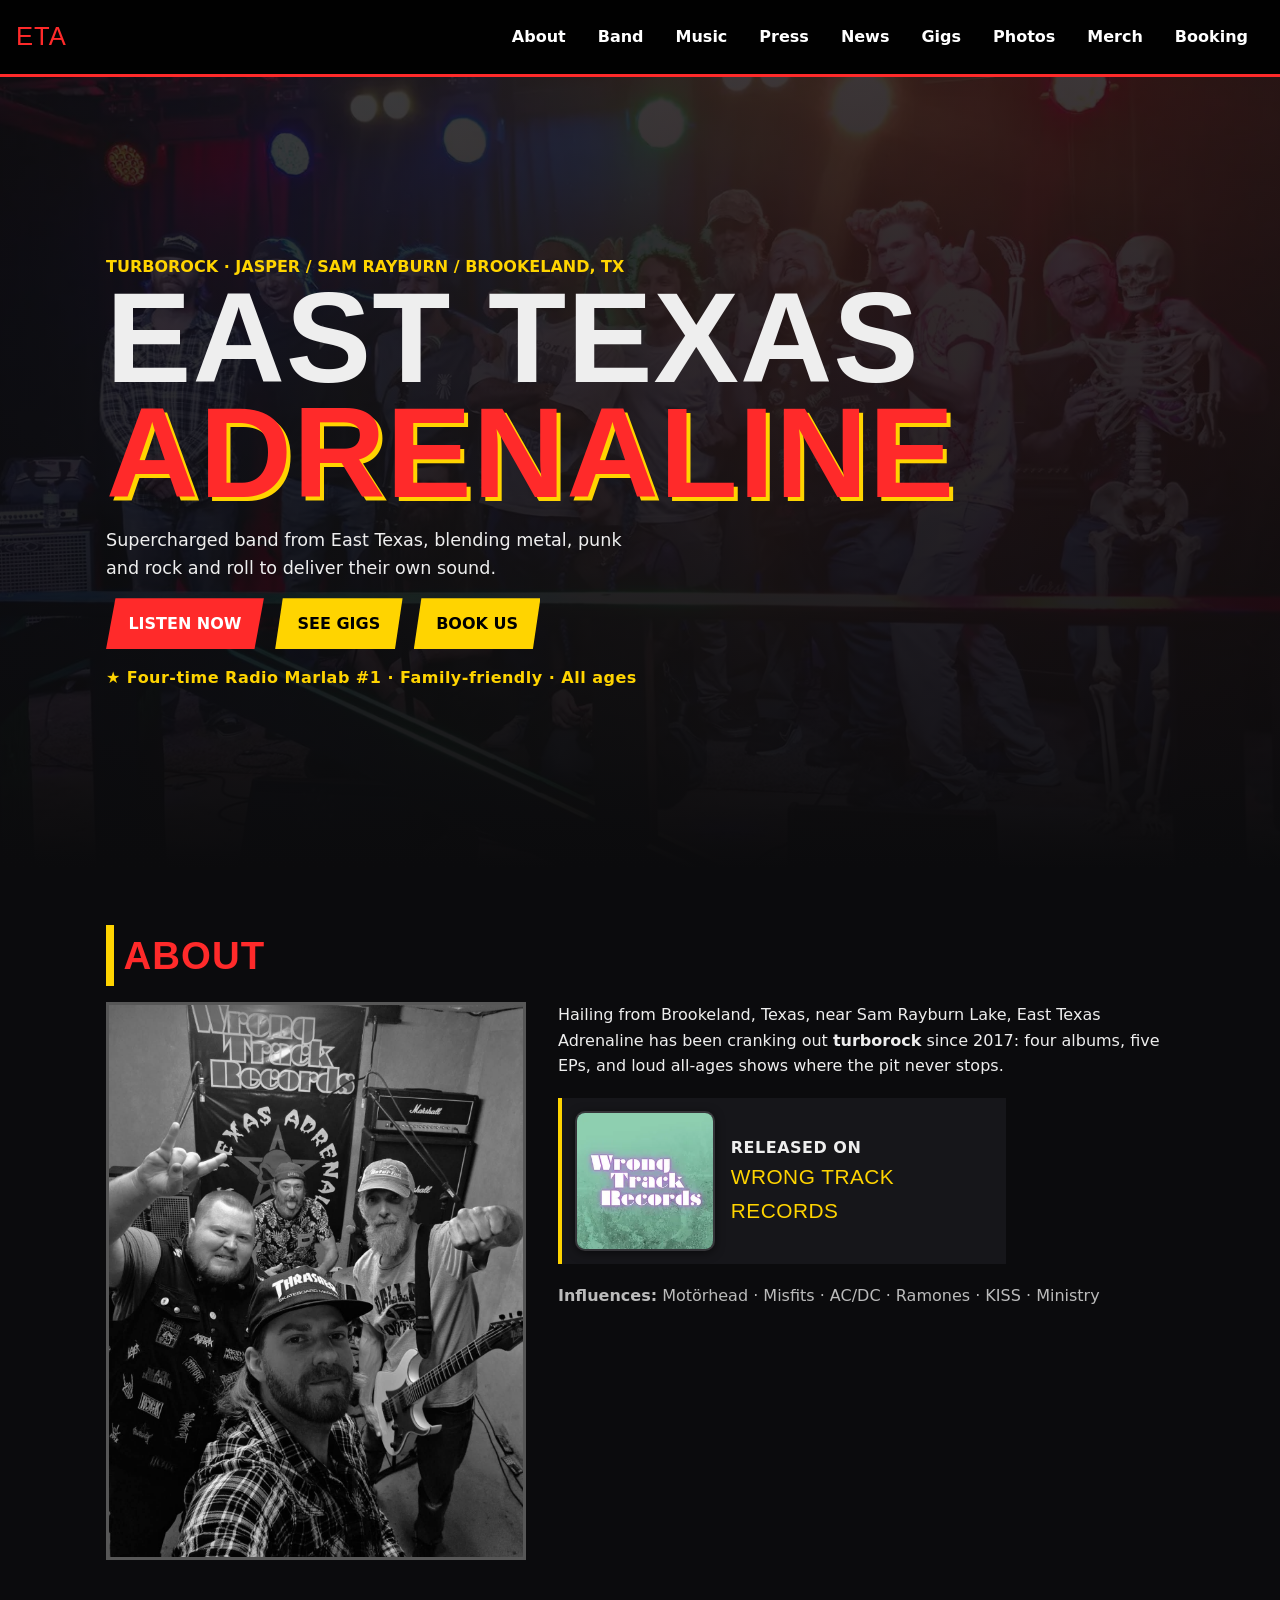
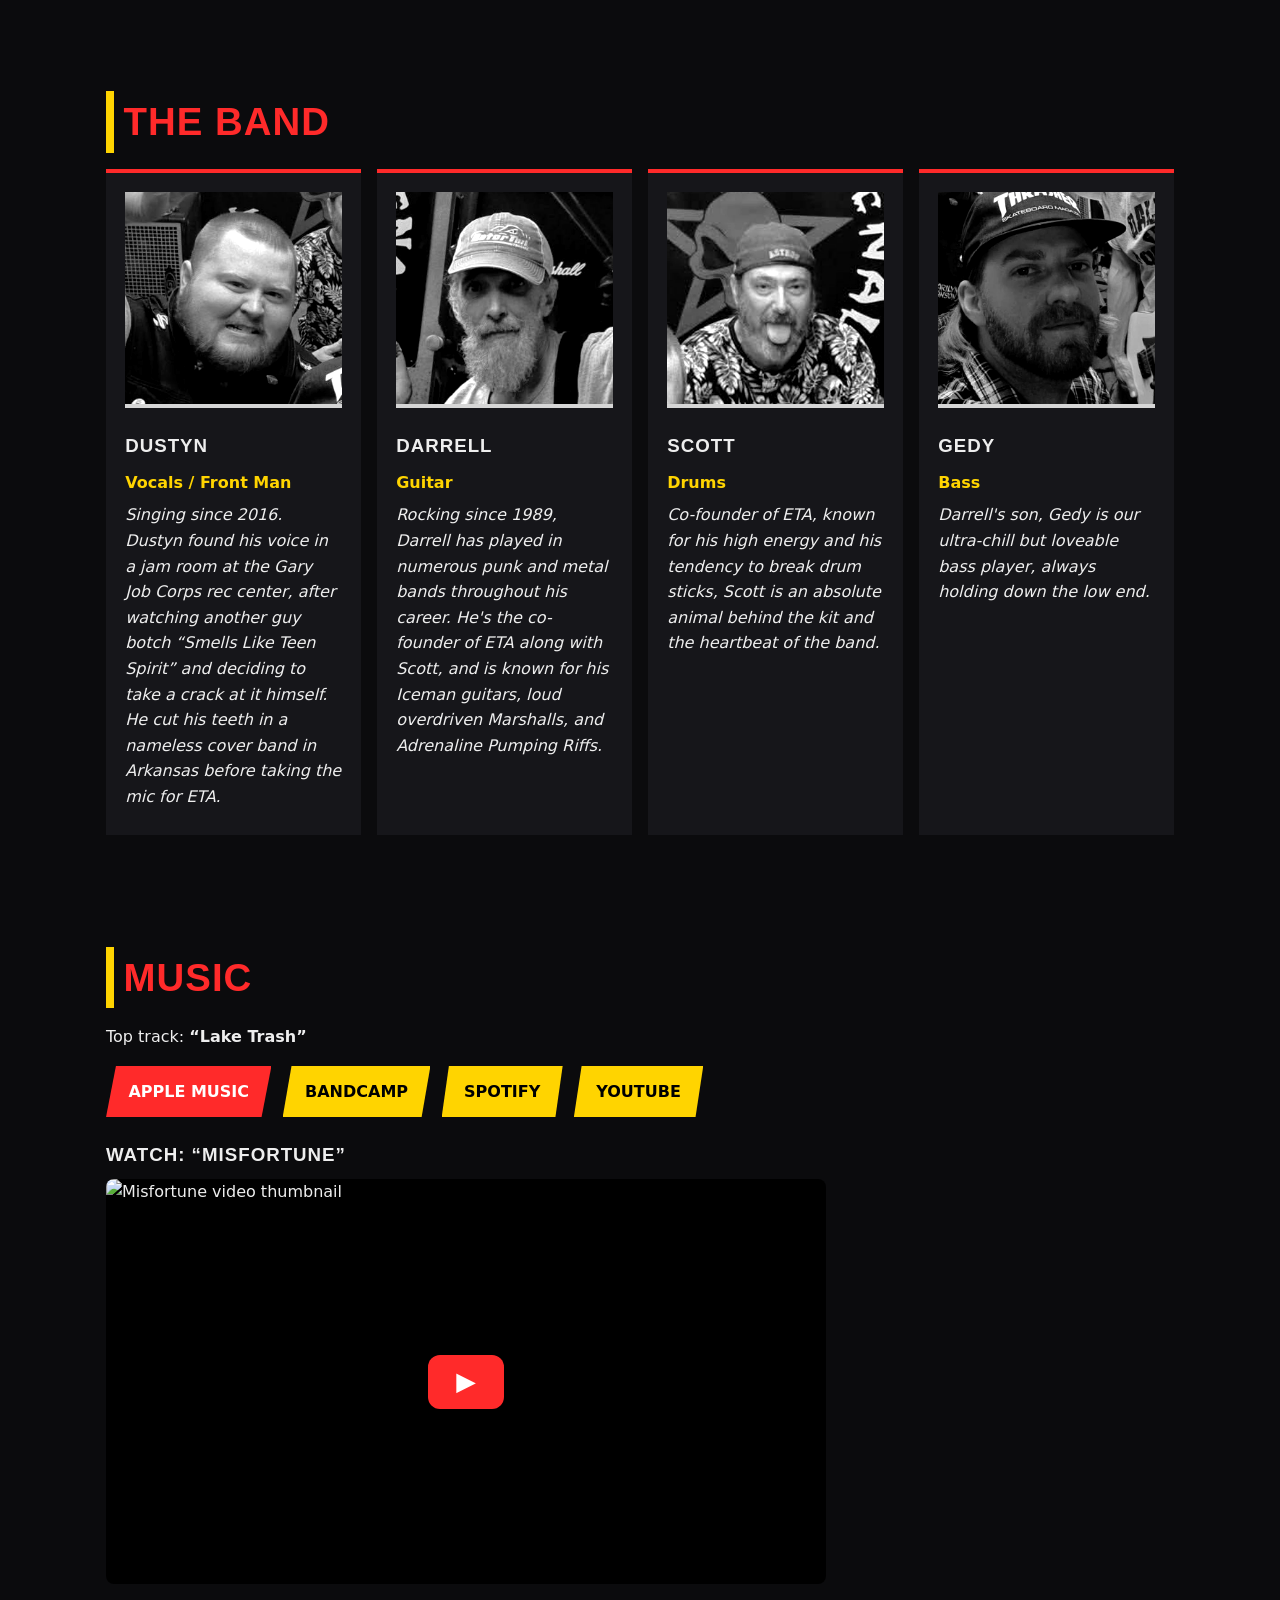
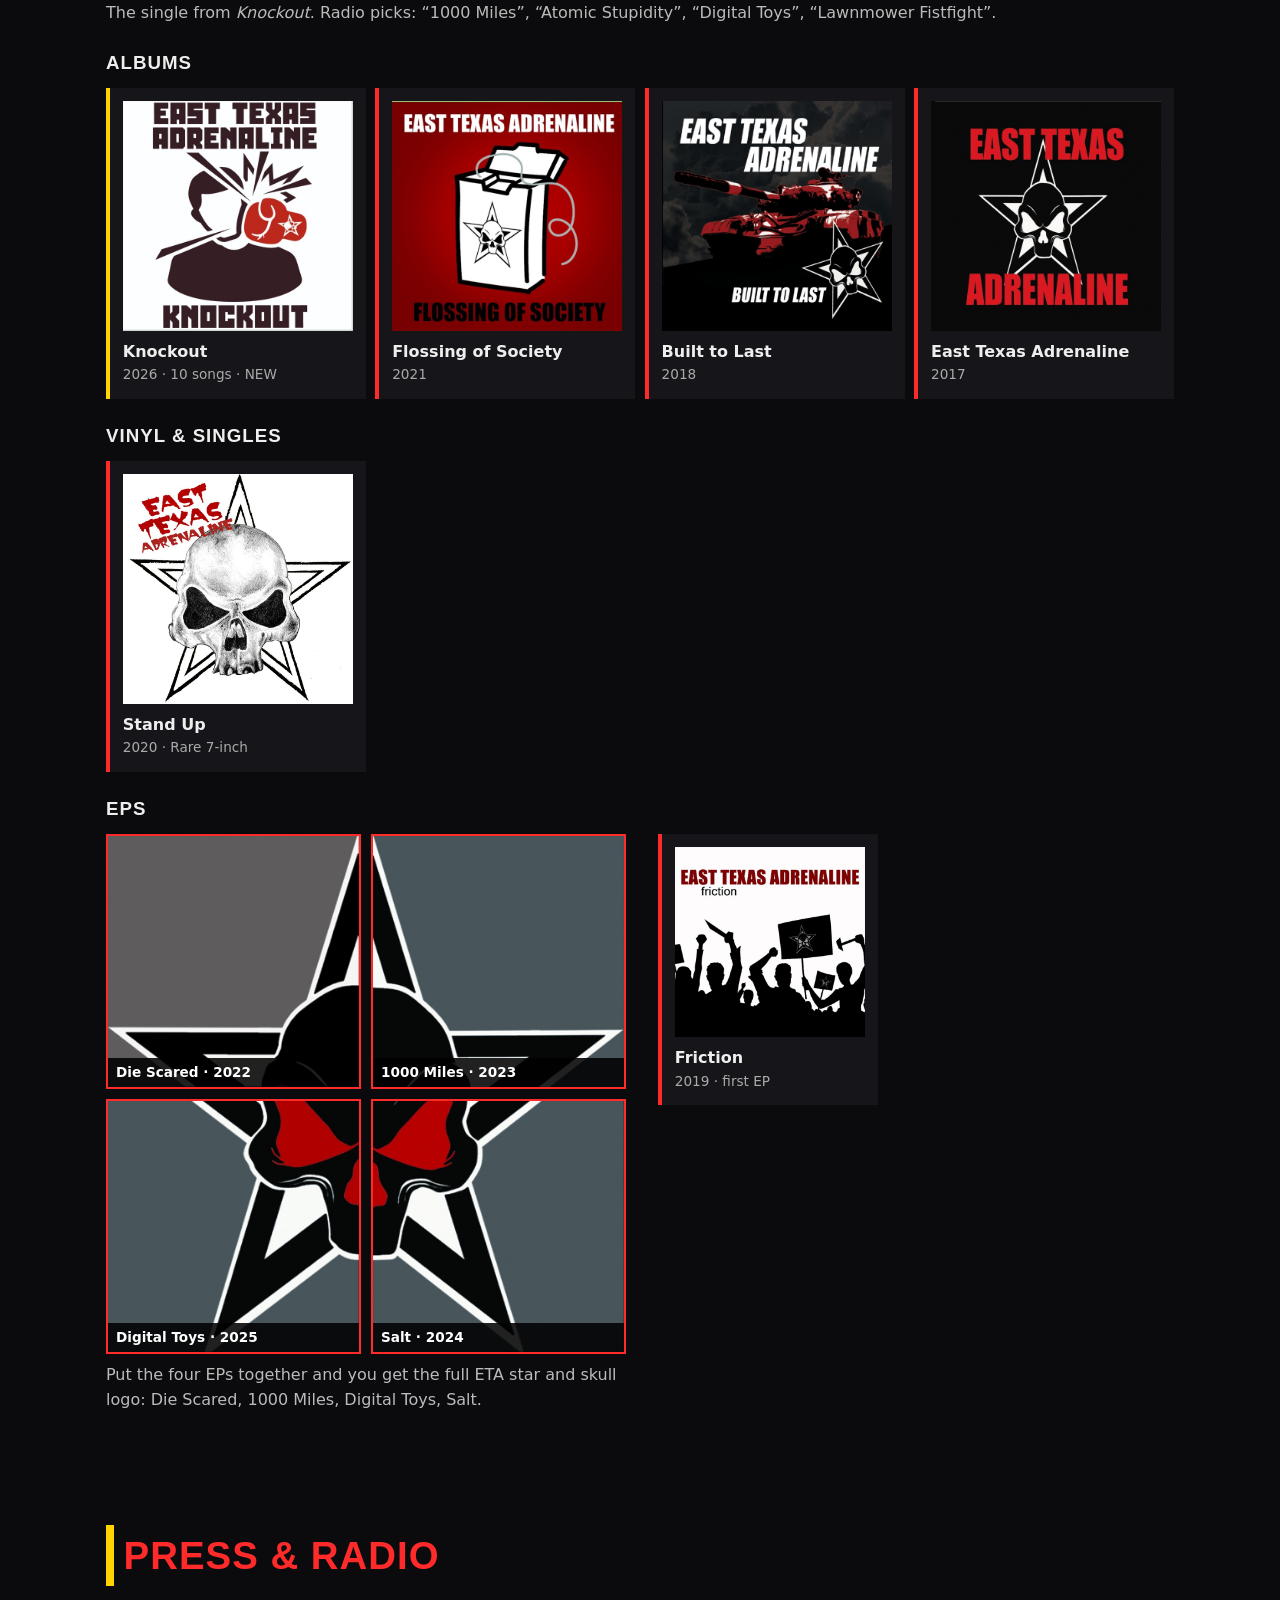
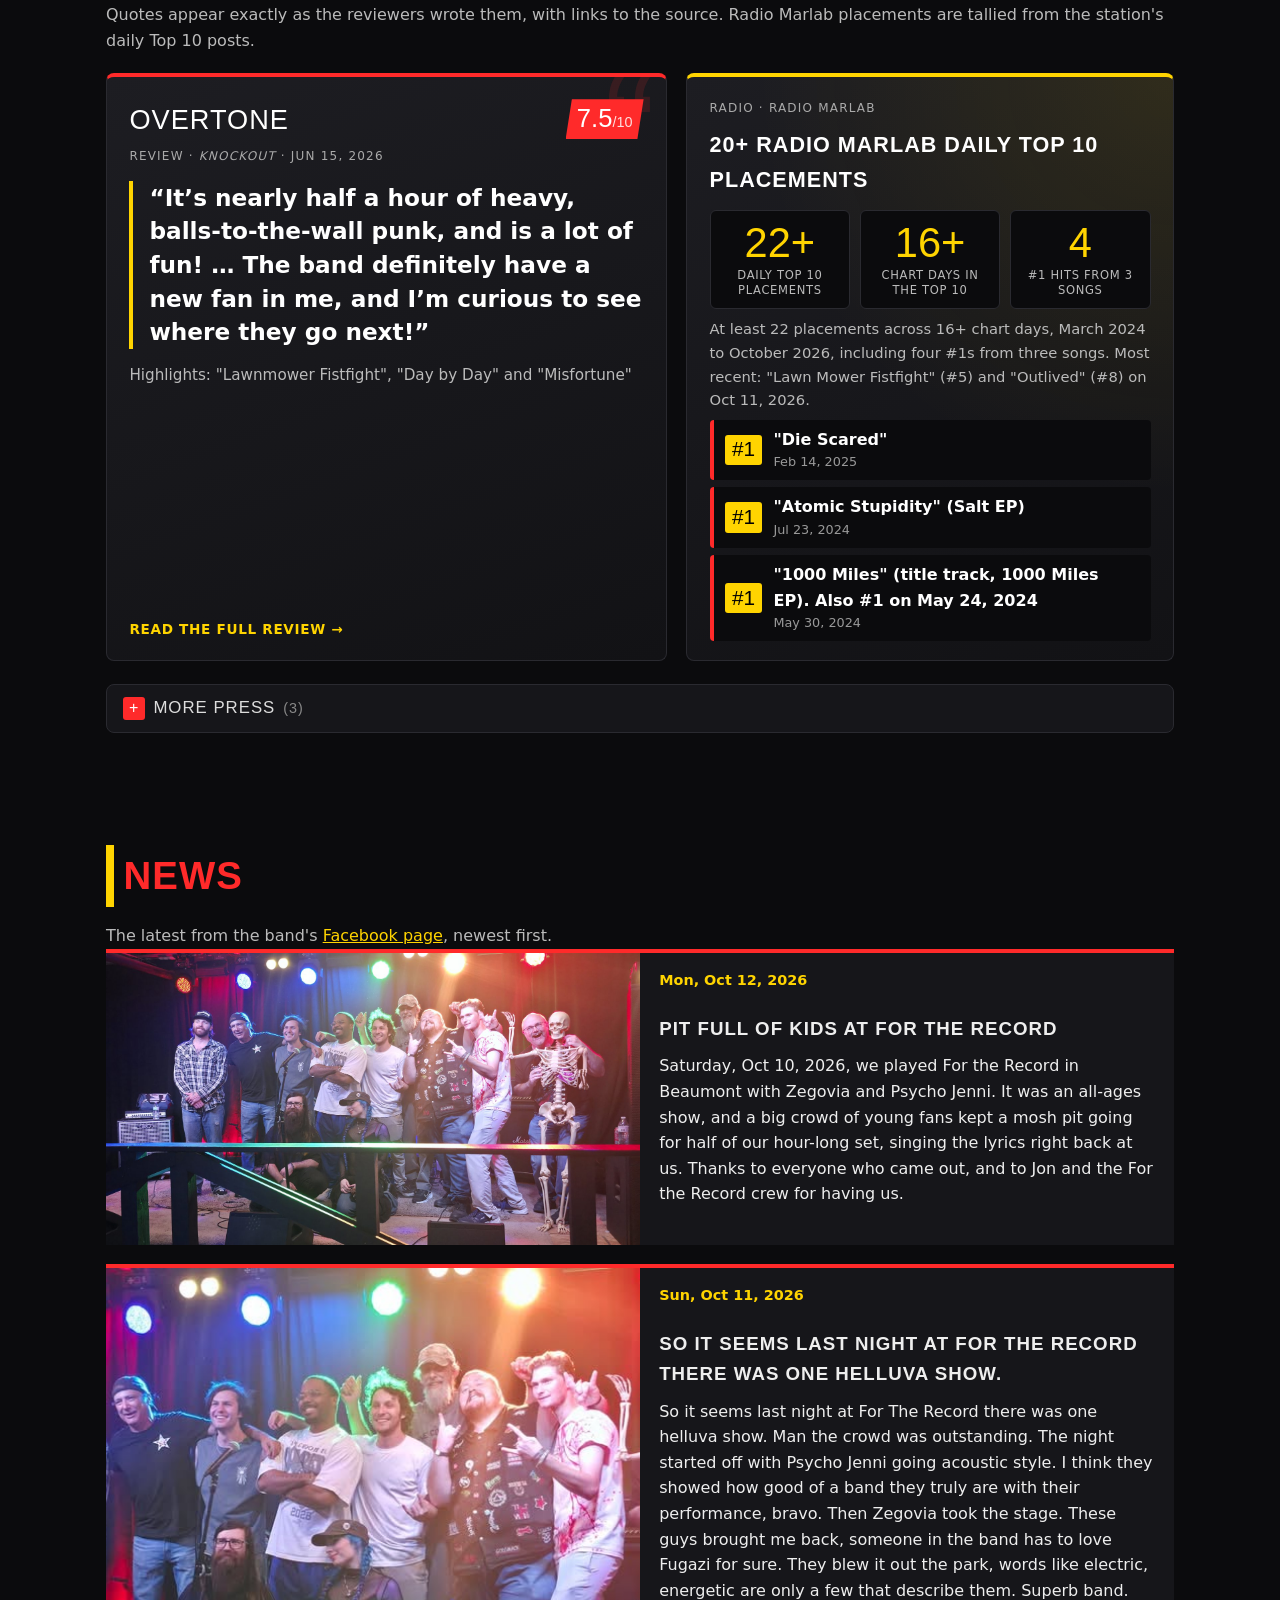
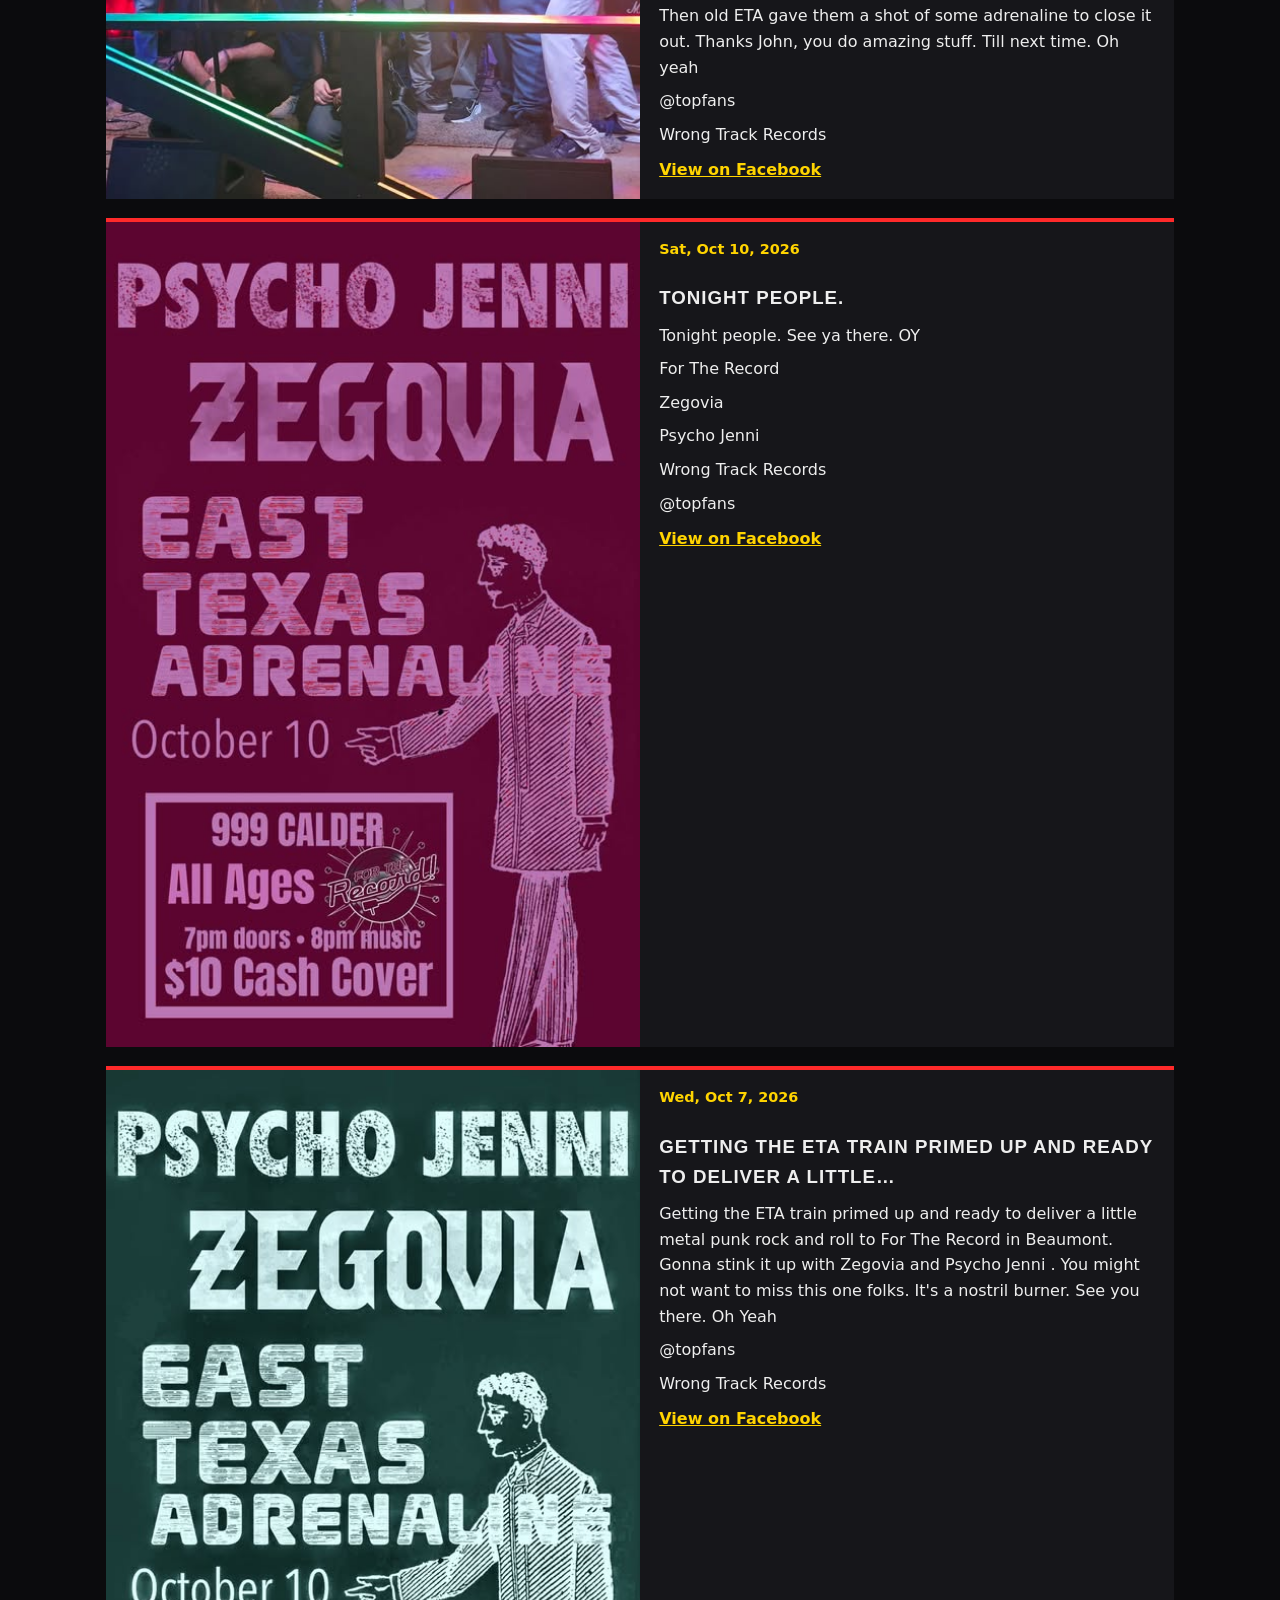
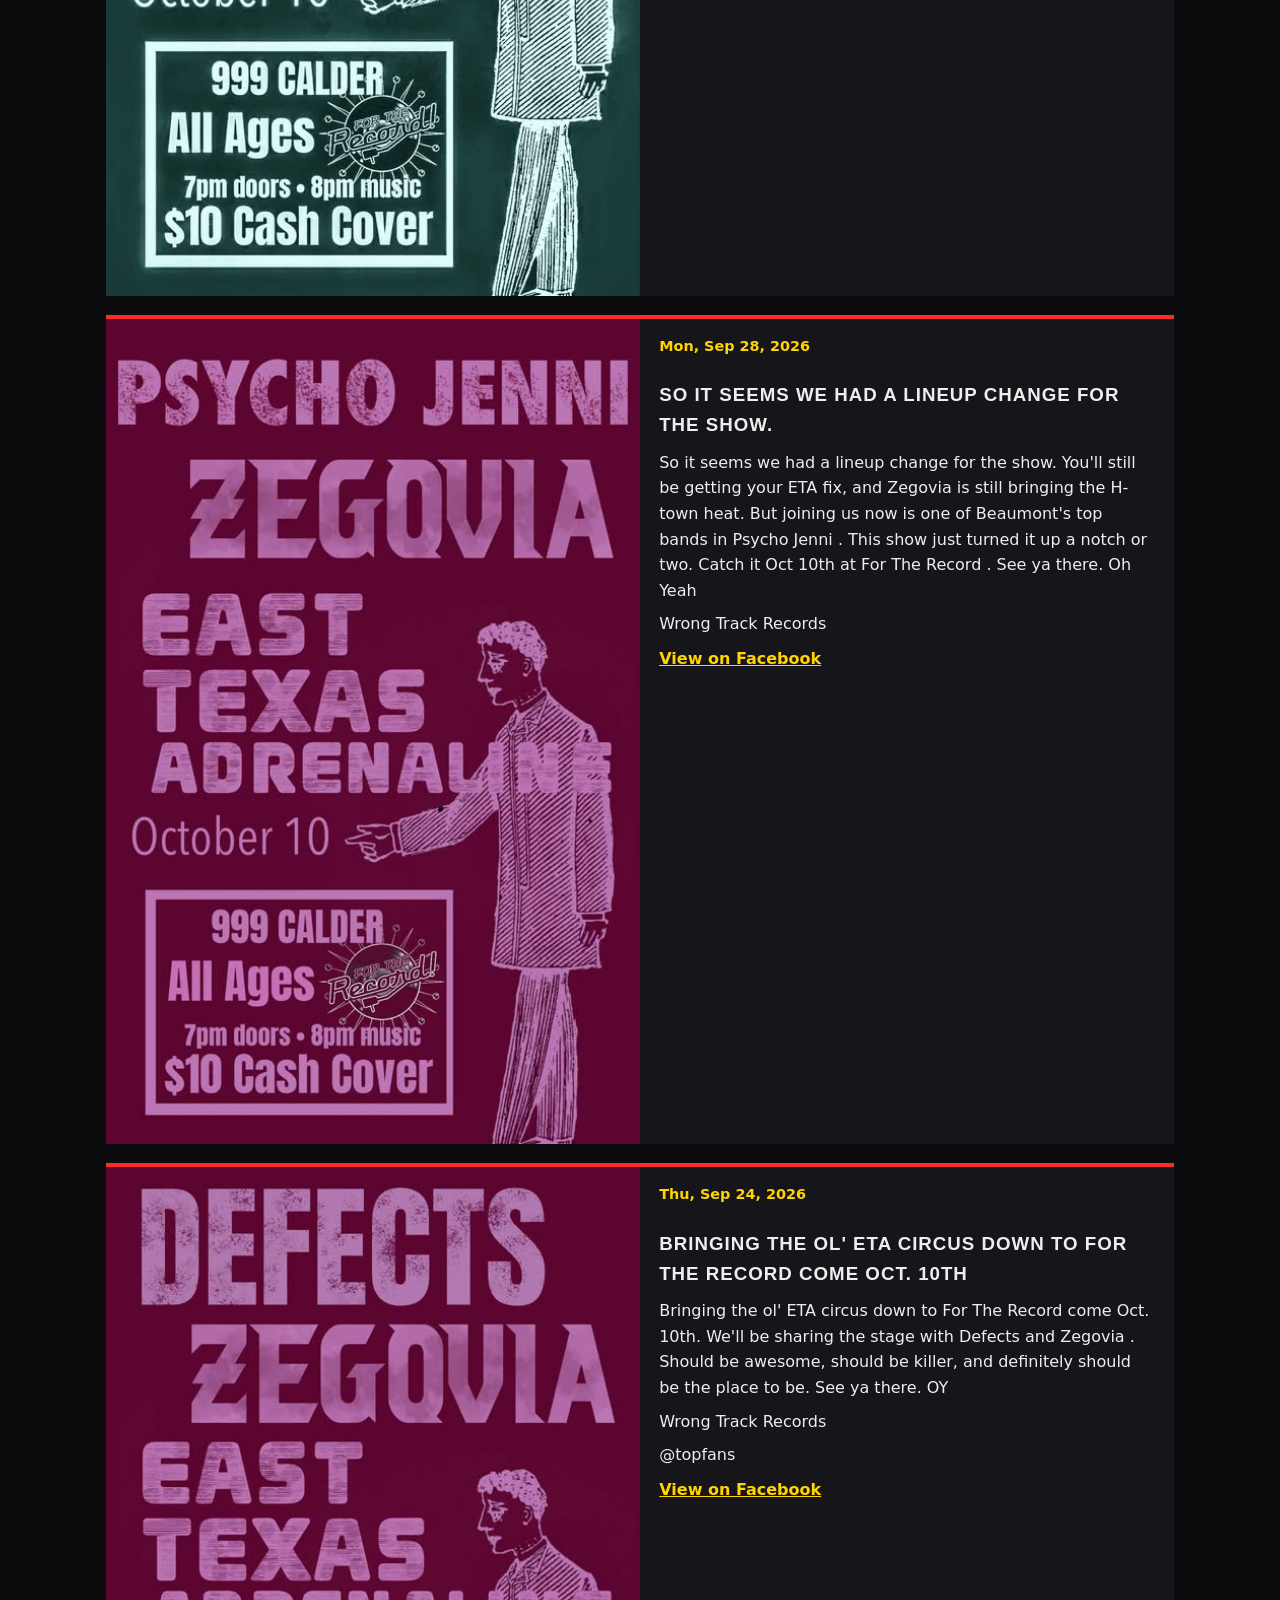
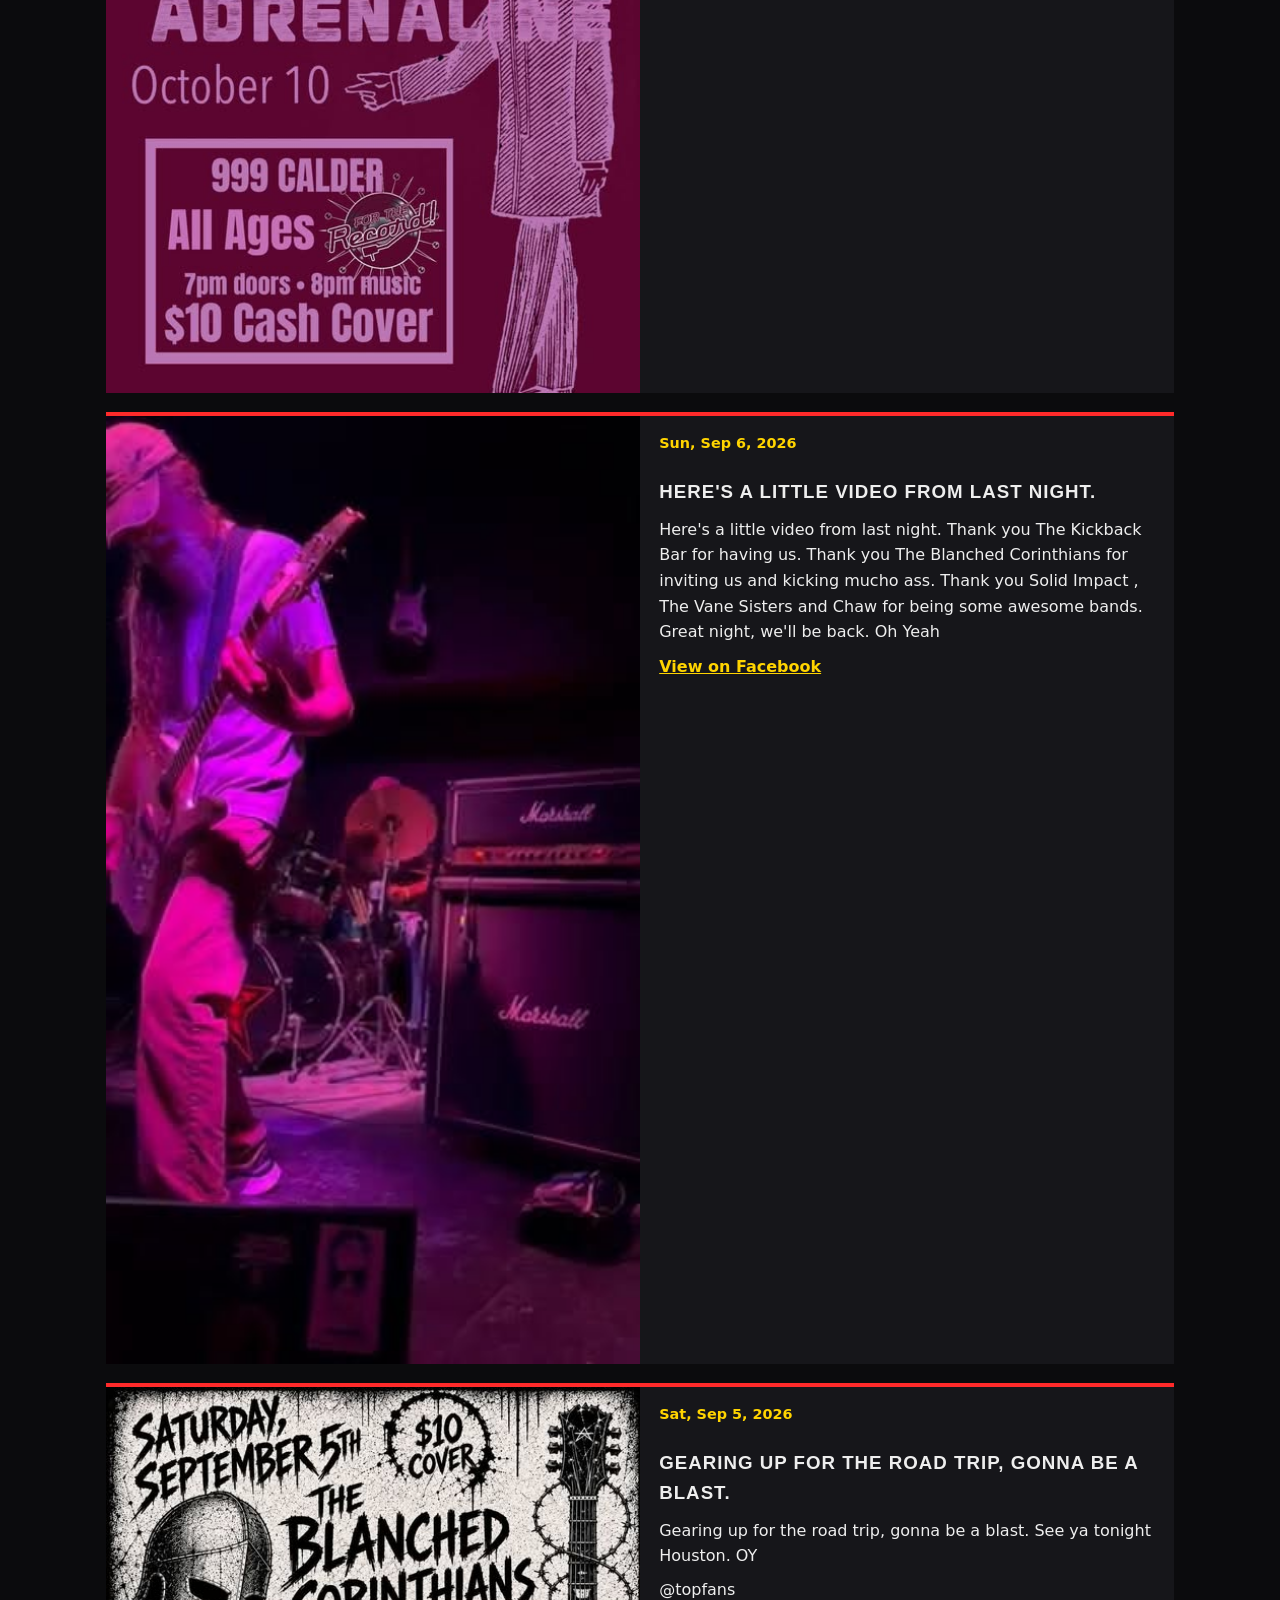
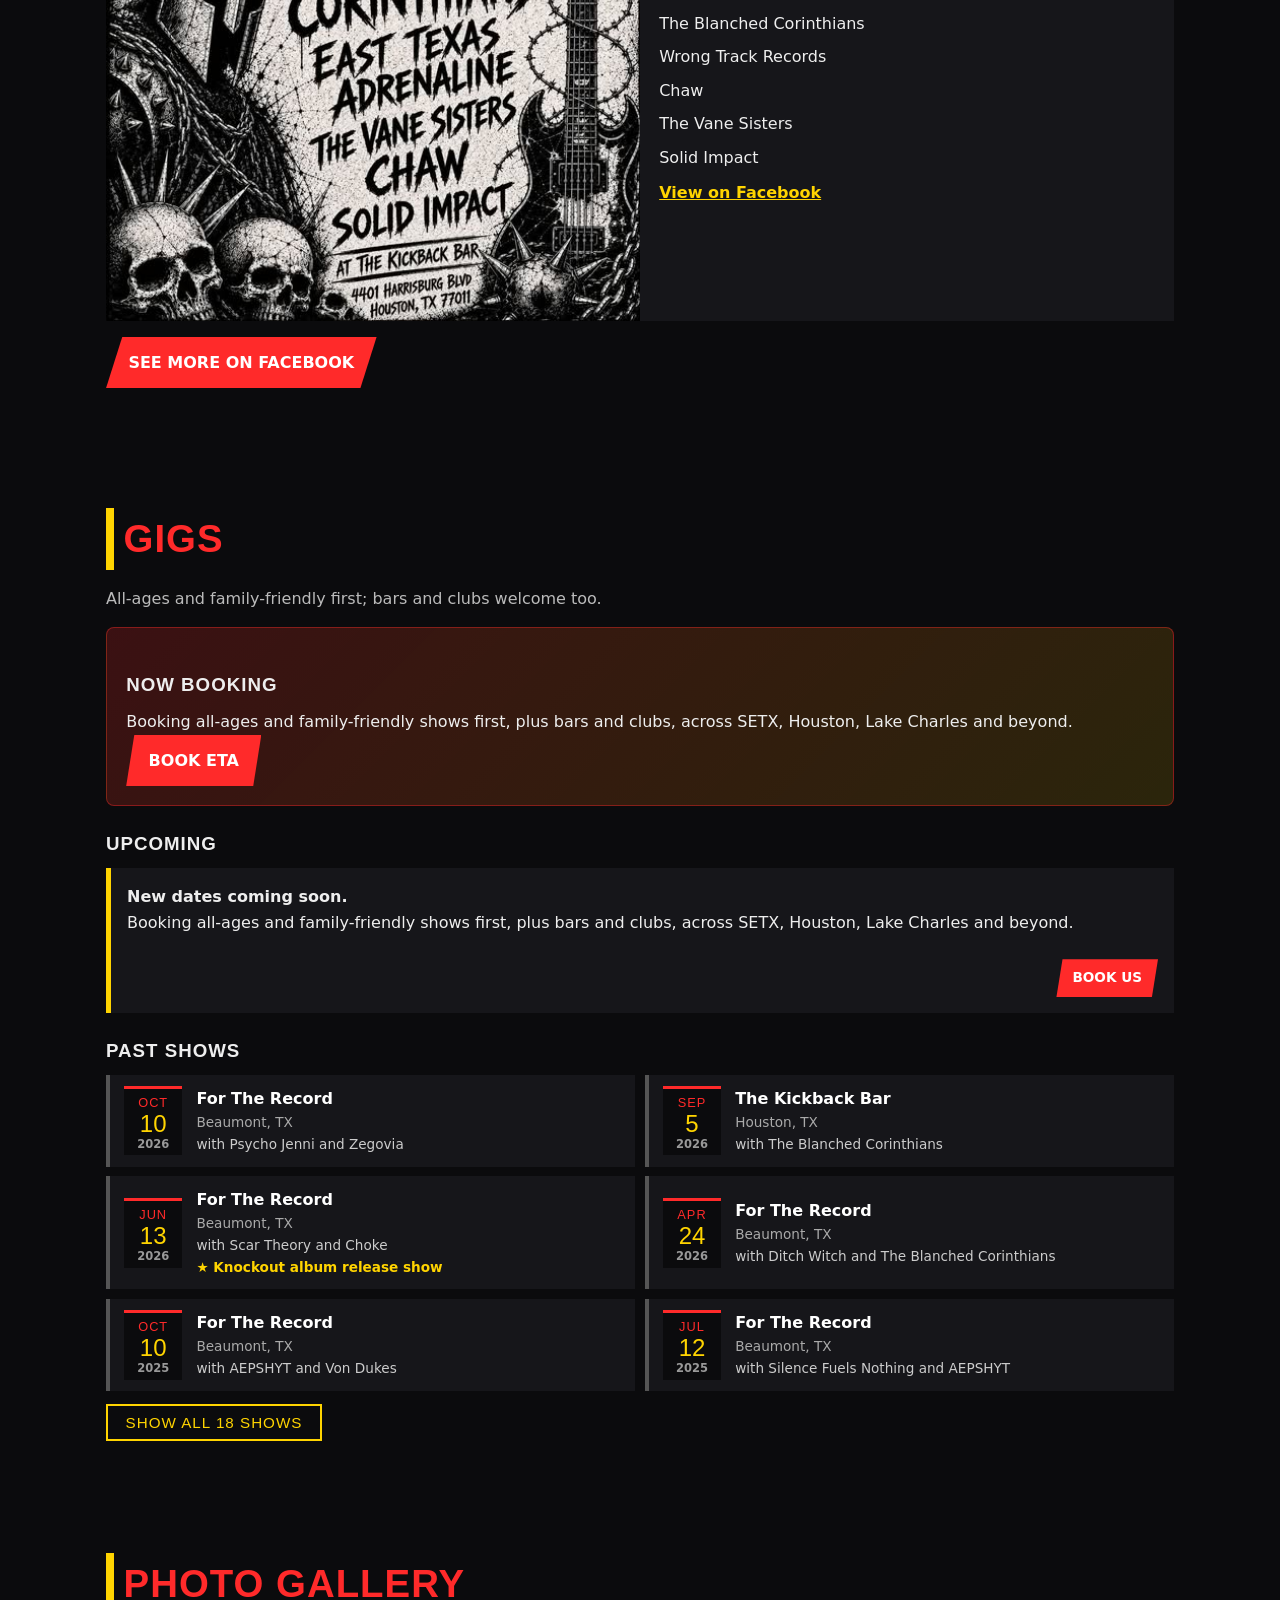
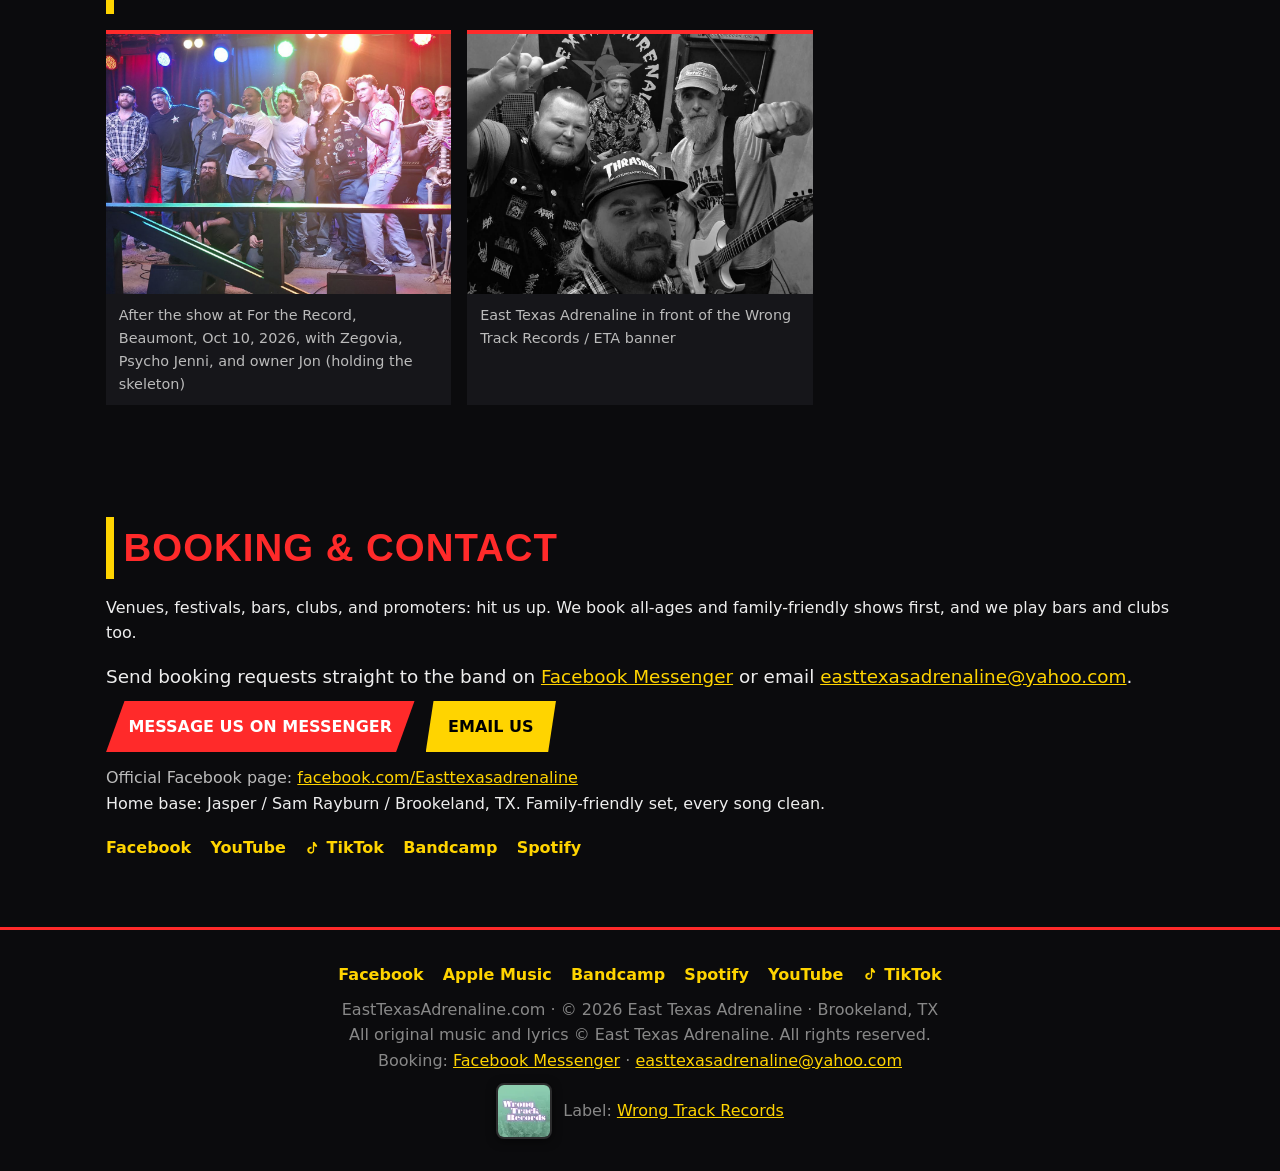
==== index.html @ 27cd3821 "Add Wrong Track Records label logo to About section and footer (index, merch)" ====
<!doctype html><html lang="en"><head><meta charset="utf-8"><meta name="viewport" content="width=device-width,initial-scale=1">
<title>East Texas Adrenaline | Turborock from Brookeland, TX</title>
<meta name="description" content="East Texas Adrenaline: family-friendly turborock (metal, punk and rock) from Jasper, Sam Rayburn and Brookeland, TX. Four-time Radio Marlab #1. Booking all-ages and family-friendly shows first, plus bars and clubs.">
<link rel="canonical" href="https://easttexasadrenaline.com/">
<meta name="theme-color" content="#0b0b0d">
<meta property="og:type" content="website"><meta property="og:site_name" content="East Texas Adrenaline">
<meta property="og:title" content="East Texas Adrenaline | Turborock from Deep East Texas">
<meta property="og:description" content="Metal, punk and rock and roll from Brookeland, TX. Four-time Radio Marlab #1. Booking all-ages and family-friendly shows first, plus bars and clubs.">
<meta property="og:url" content="https://easttexasadrenaline.com/"><meta property="og:image" content="https://easttexasadrenaline.com/img/og.jpg">
<meta name="twitter:card" content="summary_large_image">
<link rel="icon" href="favicon.svg" type="image/svg+xml"><link rel="apple-touch-icon" href="img/icon-180.png">
<link rel="preload" as="image" href="img/hero.webp">
<script type="application/ld+json">{"@context":"https://schema.org","@type":"MusicGroup","name":"East Texas Adrenaline","url":"https://easttexasadrenaline.com/","genre":["Rock","Punk","Metal"],"foundingLocation":{"@type":"Place","name":"Brookeland, TX"},"recordLabel":{"@type":"Organization","name":"Wrong Track Records"},"sameAs":["https://www.facebook.com/Easttexasadrenaline","https://easttexasadrenaline.bandcamp.com/","https://open.spotify.com/artist/6lh7sgML4LVndUgMk42t6P","https://music.apple.com/us/artist/east-texas-adrenaline/1208255914","https://www.youtube.com/channel/UCe_y8HoygC-X9k5BNQYckqA","https://www.tiktok.com/@ohdeer49"]}</script>
<link rel="stylesheet" href="style.css"></head><body>
<a class="skip" href="#main">Skip to content</a>
<header class="nav"><a href="#top" class="logo">ETA</a><button id="menu" aria-label="Menu" aria-expanded="false" aria-controls="links">☰</button>
<nav id="links" aria-label="Main"><a href="#about">About</a><a href="#members">Band</a><a href="#music">Music</a><a href="#press">Press</a><a href="#news">News</a><a href="#gigs">Gigs</a><a href="#gallery">Photos</a><a href="merch.html">Merch</a><a href="#contact">Booking</a></nav></header>
<main id="main">
<section id="top" class="hero"><div><p class="tag">Turborock · Jasper / Sam Rayburn / Brookeland, TX</p><h1>East Texas<span>Adrenaline</span></h1>
<p class="lede">Supercharged band from East Texas, blending metal, punk and rock and roll to deliver their own sound.</p>
<div class="btns"><a class="btn" href="#music">Listen Now</a><a class="btn alt" href="#gigs">See Gigs</a><a class="btn alt" href="#contact">Book Us</a></div><p class="hero-badge">★ Four-time Radio Marlab #1 · Family-friendly · All ages</p></div></section>
<section id="about"><h2>About</h2><figure class="bandimg"><img src="img/band.jpg" loading="lazy" width="1200" height="1600" alt="East Texas Adrenaline in the rehearsal space in front of the Wrong Track Records / East Texas Adrenaline banner, black and white"></figure><div class="abt"><p>Hailing from Brookeland, Texas, near Sam Rayburn Lake, East Texas Adrenaline has been cranking out <strong>turborock</strong> since 2017: four albums, five EPs, and loud all-ages shows where the pit never stops.</p>
<a class="label-card" href="http://www.wrongtrackrecords.com/" target="_blank" rel="noopener"><img class="label-logo md" src="img/wrong-track-records-240.webp" srcset="img/wrong-track-records-240.webp 240w, img/wrong-track-records-480.webp 480w" sizes="(min-width:760px) 140px, 112px" width="140" height="140" loading="lazy" alt="Wrong Track Records logo"><span>Released on <b>Wrong Track Records</b></span></a><p class="inf"><b>Influences:</b> Motörhead · Misfits · AC/DC · Ramones · KISS · Ministry</p></div></section>
<section id="members"><h2>The Band</h2><div class="grid" id="members-grid"></div></section>
<section id="music"><h2>Music</h2><p>Top track: <strong>“Lake Trash”</strong></p>
<div class="listen"><a class="btn" href="https://music.apple.com/us/artist/east-texas-adrenaline/1208255914" target="_blank" rel="noopener">Apple Music</a><a class="btn alt" href="https://easttexasadrenaline.bandcamp.com/" target="_blank" rel="noopener">Bandcamp</a><a class="btn alt" href="https://open.spotify.com/artist/6lh7sgML4LVndUgMk42t6P" target="_blank" rel="noopener">Spotify</a><a class="btn alt" href="https://www.youtube.com/channel/UCe_y8HoygC-X9k5BNQYckqA" target="_blank" rel="noopener">YouTube</a></div>
<h3>Watch: “Misfortune”</h3><div class="yt" data-id="QUirXolgGXc"><button type="button" aria-label="Play the Misfortune video on YouTube"><img src="https://i.ytimg.com/vi/QUirXolgGXc/hqdefault.jpg" loading="lazy" width="480" height="360" alt="Misfortune video thumbnail"><span class="play">▶</span></button></div><p class="sub">The single from <em>Knockout</em>. Radio picks: “1000 Miles”, “Atomic Stupidity”, “Digital Toys”, “Lawnmower Fistfight”.</p><h3>Albums</h3><div class="disc" id="albums"></div><h3>Vinyl &amp; Singles</h3><div class="disc" id="vinyl"></div><h3>EPs</h3><div class="eps"><div><div class="logo4" id="logo4"></div><p class="sub cap" id="logo-cap"></p></div><div class="disc solo" id="eps-other"></div></div></section>
<section id="press"><h2>Press &amp; Radio</h2><p class="sub">Quotes appear exactly as the reviewers wrote them, with links to the source. Radio Marlab placements are tallied from the station's daily Top 10 posts.</p><div id="press-list" class="press-wrap"></div></section>
<section id="news"><h2>News</h2>
<p class="sub">The latest from the band's <a href="https://www.facebook.com/Easttexasadrenaline" target="_blank" rel="noopener">Facebook page</a>, newest first.</p>
<div id="news-list" class="news"></div>
<p class="fb-actions"><a class="btn" href="https://www.facebook.com/Easttexasadrenaline" target="_blank" rel="noopener">See more on Facebook</a></p>
</section>
<section id="gigs"><h2>Gigs</h2><p class="sub">All-ages and family-friendly first; bars and clubs welcome too.</p><div class="cta"><h3>Now booking</h3><p>Booking all-ages and family-friendly shows first, plus bars and clubs, across SETX, Houston, Lake Charles and beyond.</p><a class="btn" href="#contact">Book ETA</a></div><h3>Upcoming</h3><ul id="up" class="gigs"></ul><h3>Past Shows</h3><ul id="past" class="past-shows" aria-label="Past shows, newest first"></ul><button type="button" id="past-toggle" class="past-toggle" aria-controls="past" aria-expanded="false" hidden>Show all</button></section>
<section id="gallery"><h2>Photo Gallery</h2><div id="gallery-grid" class="gallery"></div></section>
<section id="contact"><h2>Booking &amp; Contact</h2><p>Venues, festivals, bars, clubs, and promoters: hit us up. We book all-ages and family-friendly shows first, and we play bars and clubs too.</p>
<p class="book-how">Send booking requests straight to the band on <a href="https://m.me/Easttexasadrenaline" target="_blank" rel="noopener">Facebook Messenger</a> or email <a href="mailto:easttexasadrenaline@yahoo.com">easttexasadrenaline@yahoo.com</a>.</p><div class="btns book-btns"><a class="btn" href="https://m.me/Easttexasadrenaline" target="_blank" rel="noopener">Message us on Messenger</a><a class="btn alt" href="mailto:easttexasadrenaline@yahoo.com?subject=Booking%20request">Email us</a></div><p class="sub">Official Facebook page: <a href="https://www.facebook.com/Easttexasadrenaline" target="_blank" rel="noopener">facebook.com/Easttexasadrenaline</a></p><p>Home base: Jasper / Sam Rayburn / Brookeland, TX. Family-friendly set, every song clean.</p><div class="soc contact-soc"><a href="https://www.facebook.com/Easttexasadrenaline" target="_blank" rel="noopener">Facebook</a><a href="https://www.youtube.com/channel/UCe_y8HoygC-X9k5BNQYckqA" target="_blank" rel="noopener">YouTube</a><a href="https://www.tiktok.com/@ohdeer49" target="_blank" rel="noopener" aria-label="TikTok"><svg class="si" viewBox="0 0 24 24" width="16" height="16" aria-hidden="true"><path fill="currentColor" d="M16.6 5.82A4.94 4.94 0 0 1 14.3 3h-2.5v12.4a2.7 2.7 0 1 1-1.9-2.58V10.2a5.2 5.2 0 1 0 3.9 5.02V8.9a7.3 7.3 0 0 0 4.3 1.4V7.7a4.94 4.94 0 0 1-1.5-1.88z"/></svg> TikTok</a><a href="https://easttexasadrenaline.bandcamp.com/" target="_blank" rel="noopener">Bandcamp</a><a href="https://open.spotify.com/artist/6lh7sgML4LVndUgMk42t6P" target="_blank" rel="noopener">Spotify</a></div></section>
</main>
<footer><div class="soc"><a href="https://www.facebook.com/Easttexasadrenaline" target="_blank" rel="noopener">Facebook</a><a href="https://music.apple.com/us/artist/east-texas-adrenaline/1208255914" target="_blank" rel="noopener">Apple Music</a><a href="https://easttexasadrenaline.bandcamp.com/" target="_blank" rel="noopener">Bandcamp</a><a href="https://open.spotify.com/artist/6lh7sgML4LVndUgMk42t6P" target="_blank" rel="noopener">Spotify</a><a href="https://www.youtube.com/channel/UCe_y8HoygC-X9k5BNQYckqA" target="_blank" rel="noopener">YouTube</a><a href="https://www.tiktok.com/@ohdeer49" target="_blank" rel="noopener" aria-label="TikTok"><svg class="si" viewBox="0 0 24 24" width="16" height="16" aria-hidden="true"><path fill="currentColor" d="M16.6 5.82A4.94 4.94 0 0 1 14.3 3h-2.5v12.4a2.7 2.7 0 1 1-1.9-2.58V10.2a5.2 5.2 0 1 0 3.9 5.02V8.9a7.3 7.3 0 0 0 4.3 1.4V7.7a4.94 4.94 0 0 1-1.5-1.88z"/></svg> TikTok</a></div><p>EastTexasAdrenaline.com · © <span id="yr"></span> East Texas Adrenaline · Brookeland, TX</p><p class="copy">All original music and lyrics © East Texas Adrenaline. All rights reserved.</p><p>Booking: <a href="https://m.me/Easttexasadrenaline" target="_blank" rel="noopener">Facebook Messenger</a> · <a href="mailto:easttexasadrenaline@yahoo.com">easttexasadrenaline@yahoo.com</a></p><p class="label-foot"><a class="label-logo-link" href="http://www.wrongtrackrecords.com/" target="_blank" rel="noopener"><img class="label-logo sm" src="img/wrong-track-records-96.webp" srcset="img/wrong-track-records-96.webp 96w, img/wrong-track-records-192.webp 192w" sizes="56px" width="56" height="56" loading="lazy" alt="Wrong Track Records logo"></a><span>Label: <a href="http://www.wrongtrackrecords.com/" target="_blank" rel="noopener">Wrong Track Records</a></span></p></footer>
<script src="data/bundle.js"></script>
<script src="main.js" defer></script></body></html>
---- style.css ----
:root{--bg:#0b0b0d;--p:#16161a;--a:#ff2a2a;--b:#ffd400;--t:#eee}*{box-sizing:border-box;margin:0}html{scroll-behavior:smooth}
body{background:var(--bg);color:var(--t);font:16px/1.6 system-ui,sans-serif}a{color:var(--b)}
h1,h2,h3,.logo{font-family:Impact,"Arial Black",sans-serif;text-transform:uppercase;letter-spacing:1px}
.nav{position:sticky;top:0;z-index:9;display:flex;justify-content:space-between;align-items:center;padding:.7rem 1rem;background:#000d;border-bottom:3px solid var(--a)}
.logo{font-size:1.6rem;color:var(--a);text-decoration:none}#menu{background:none;border:0;color:#fff;font-size:1.6rem}
nav{display:none;position:absolute;top:100%;left:0;right:0;background:#000;flex-direction:column}nav.open{display:flex}nav a{padding:.8rem 1rem;color:#fff;text-decoration:none;font-weight:700}
.hero{min-height:88vh;display:flex;align-items:center;padding:2rem 1rem;background:radial-gradient(circle at 70% 30%,#ff2a2a55,transparent 60%),repeating-linear-gradient(-45deg,#111 0 20px,#0b0b0d 20px 40px)}
.tag{color:var(--b);font-weight:800;text-transform:uppercase}h1{font-size:clamp(3rem,14vw,8rem);line-height:.9}h1 span{display:block;color:var(--a);text-shadow:4px 4px 0 var(--b)}
.lede{max-width:34rem;margin:1rem 0;font-size:1.1rem}.btns,.listen{display:flex;flex-wrap:wrap;gap:.7rem;align-items:center;margin:1rem 0}
.btn{display:inline-block;background:var(--a);color:#fff;padding:.8rem 1.4rem;font-weight:800;text-transform:uppercase;text-decoration:none;clip-path:polygon(6% 0,100% 0,94% 100%,0 100%)}.btn.alt{background:var(--b);color:#000}
section{padding:3.5rem 1rem;max-width:1100px;margin:auto}h2{font-size:2.4rem;color:var(--a);margin-bottom:1rem;border-left:8px solid var(--b);padding-left:.6rem}h3{margin:1.4rem 0 .6rem}
.grid{display:grid;gap:1rem;grid-template-columns:1fr}.card{background:var(--p);padding:1.2rem;border-top:4px solid var(--a);color:var(--t);text-decoration:none;transition:transform .15s}.card:hover{transform:translateY(-4px)}
.ph{height:140px;display:grid;place-items:center;background:#222;font:2.5rem Impact,sans-serif;color:var(--a);margin-bottom:.8rem}.role{color:var(--b);font-weight:700}.wanted{border-color:var(--b)}
.disc{display:grid;gap:.6rem;grid-template-columns:1fr 1fr}.rel{background:var(--p);padding:.8rem;border-left:4px solid var(--a)}.rel b,.rel span{display:block}.rel span{color:#aaa;font-size:.85rem}.rel.new{border-color:var(--b)}
.gigs{list-style:none;padding:0}.gigs li{display:flex;gap:1rem;align-items:center;background:var(--p);padding:1rem;margin-bottom:.6rem;border-left:5px solid var(--a)}.gigs .past{opacity:.7;border-color:#555}
.d{font-weight:800;color:var(--b);min-width:7rem}.badge{margin-left:auto;background:var(--b);color:#000;padding:.1rem .5rem;font-weight:800}.sub,.inf{color:#bbb}.mail{margin:1rem 0;font-size:1.2rem}
footer{text-align:center;padding:2rem 1rem;border-top:3px solid var(--a);color:#888}.soc{display:flex;justify-content:center;gap:1.2rem;margin-bottom:.6rem;flex-wrap:wrap}.soc a{display:inline-flex;align-items:center;gap:.35rem;text-decoration:none;color:var(--b);font-weight:700}.soc a:hover{color:#fff}.soc .si{flex:none;vertical-align:middle}.contact-soc{justify-content:flex-start;margin-top:1.2rem}
@media(min-width:760px){#menu{display:none}nav{display:flex;position:static;flex-direction:row;background:none}.grid{grid-template-columns:repeat(4,1fr)}.disc{grid-template-columns:repeat(4,1fr)}}
.btn.sm{padding:.5rem 1rem;font-size:.85rem;margin-top:.5rem}.btn.dis{background:#444;cursor:not-allowed}
@media(min-width:760px){#merch .grid{grid-template-columns:repeat(5,1fr)}}
.hero{background:linear-gradient(180deg,#0b0b0dcc,#0b0b0dee 85%,#0b0b0d),radial-gradient(circle at 70% 30%,#ff2a2a40,transparent 60%),url(img/hero.webp) center/cover}
.live{margin:0;background:var(--p);border-top:4px solid var(--a)}.live img{display:block;width:100%;height:auto}.live figcaption{padding:.7rem 1rem;color:#bbb;font-size:.9rem}
.hero{max-width:none;padding-left:max(1rem,calc((100vw - 1100px)/2 + 1rem))}
.head{display:block;width:100%;aspect-ratio:1;object-fit:cover;filter:grayscale(1) contrast(1.1);margin-bottom:.8rem;border-bottom:4px solid var(--b)}
.bandimg{margin:0 0 1.2rem}.bandimg img{display:block;width:100%;height:auto;max-height:80vh;object-fit:cover;filter:grayscale(1);border:3px solid var(--a)}
@media(min-width:760px){#about{display:grid;grid-template-columns:minmax(0,420px) 1fr;column-gap:2rem;align-items:start}#about h2{grid-column:1/-1}.bandimg{grid-row:2/span 3}}
.head{height:auto}.bandimg{grid-row:auto}.abt p{margin-bottom:.8rem}
.bio{margin:.4rem 0;font-style:italic}
section{scroll-margin-top:64px}#merch>.sub{margin:.4rem 0 1rem}#merch .grid+.sub{margin-top:1.2rem}
.mail{display:inline-block;margin:0 1rem 1rem 0;vertical-align:middle}
.cov{display:block;width:100%;height:auto;aspect-ratio:1;object-fit:cover;margin-bottom:.5rem}
.pimg{display:block;width:100%;height:auto;aspect-ratio:1;object-fit:cover;margin-bottom:.8rem;background:#222}
.price{font:1.4rem Impact,sans-serif;color:var(--b);margin:.3rem 0}.prod{display:flex;flex-direction:column}.prod .btn{margin-top:auto;align-self:flex-start}
.ph-card{opacity:.75}
.eps{display:grid;gap:1.2rem}.logo4{display:grid;grid-template-columns:1fr 1fr;gap:0;max-width:520px;border:3px solid var(--a)}
.q{position:relative;display:block;line-height:0}.q img{width:100%;height:auto;display:block}
.q span{position:absolute;left:0;right:0;bottom:0;line-height:1.3;padding:.3rem .4rem;background:#000c;color:#fff;font-weight:700;font-size:.8rem;opacity:.9;transition:opacity .2s}
@media(hover:hover){.q span{opacity:0}.q:hover span,.q:focus span{opacity:1}}
.cap{margin-top:.5rem;max-width:520px}.disc.solo{grid-template-columns:1fr;max-width:260px}
.inperson{background:var(--p);border-left:5px solid var(--b);padding:.7rem 1rem;margin:0 0 1rem}
@media(min-width:760px){.eps{grid-template-columns:auto 260px;align-items:start}}
@media(min-width:760px){.eps{grid-template-columns:minmax(0,520px) 220px;justify-content:start;gap:2rem}}
.logo4{gap:10px;border:0;background:none}.q span{opacity:1!important;background:#000d;font-size:.85rem;padding:.35rem .5rem}
.q{border:2px solid var(--a)}
a.rel{color:var(--t);text-decoration:none;display:block}
.news{display:grid;gap:1.2rem}.post{background:var(--p);border-top:4px solid var(--a);display:grid}.post img{width:100%;height:auto;display:block;aspect-ratio:16/9;object-fit:cover}
.post-body{padding:1rem 1.2rem}.post-date{color:var(--b);font-weight:800;font-size:.9rem}.post-text p{margin:.5rem 0}
.gallery{display:grid;gap:1rem;grid-template-columns:1fr}.gallery figure{margin:0;background:var(--p);border-top:4px solid var(--a)}
.gallery img{display:block;width:100%;height:260px;object-fit:cover}.gallery figcaption{padding:.6rem .8rem;color:#bbb;font-size:.9rem}
@media(min-width:760px){.post{grid-template-columns:1fr 1fr}.post img{height:100%;aspect-ratio:auto}.gallery{grid-template-columns:repeat(3,1fr)}}
/* v2 additions */
.skip{position:absolute;left:-999px;top:0;background:var(--b);color:#000;padding:.5rem 1rem;z-index:99}.skip:focus{left:0}
a:focus-visible,button:focus-visible{outline:3px solid var(--b);outline-offset:2px}
.hero-badge{margin-top:1rem;color:var(--b);font-weight:700;letter-spacing:.03em}
.yt{max-width:720px;aspect-ratio:16/9;margin:.5rem 0 1rem;background:#000;border-radius:8px;overflow:hidden}
.yt button{all:unset;cursor:pointer;display:block;position:relative;width:100%;height:100%}
.yt img,.yt iframe{width:100%;height:100%;object-fit:cover;border:0;display:block}
.yt .play{position:absolute;inset:0;margin:auto;width:76px;height:54px;border-radius:12px;background:var(--a);color:#fff;font-size:1.6rem;display:grid;place-items:center}
.press{display:grid;gap:1rem;grid-template-columns:repeat(auto-fit,minmax(260px,1fr))}
.pr{background:var(--p);border-left:4px solid var(--a);padding:1rem;border-radius:6px}.pr.radio{border-color:var(--b)}
.pr .k{font-size:.75rem;text-transform:uppercase;letter-spacing:.1em;color:#aaa}.pr h3{margin:.2rem 0}
.pr blockquote{font-style:italic;margin:.5rem 0;color:#ddd}.pr a{color:var(--b)}
.cta{background:linear-gradient(135deg,#ff2a2a33,#ffd40022);border:1px solid #ff2a2a66;border-radius:8px;padding:1.2rem;margin:1rem 0}
@media (prefers-reduced-motion:reduce){html{scroll-behavior:auto}}

/* Facebook Page Plugin in News */
.fb-wrap{margin:1rem 0 1.5rem;text-align:center}
.fb-feed{display:block;width:100%;max-width:500px;height:700px;margin:0 auto;background:var(--p);border-radius:8px;border:1px solid #333}
.fb-actions{margin:1rem 0 .5rem}
.fb-note{max-width:500px;margin:0 auto}
.site-updates{margin:1.5rem 0 .8rem;color:var(--b)}
@media(max-width:540px){.fb-feed{height:600px}}

/* Empty upcoming: active booking CTA */
.gigs .empty-up{flex-wrap:wrap;border-color:var(--b)}.gigs .empty-up .btn{margin-left:auto}

/* Booking channels */
.book-how{font-size:1.15rem;margin:1rem 0 .4rem}.book-btns{margin:.6rem 0 .8rem}

/* Press & Radio glow-up */
.press-feature{display:grid;gap:1.2rem;grid-template-columns:1fr;margin:1.2rem 0}
@media(min-width:860px){.press-feature{grid-template-columns:1.15fr 1fr;align-items:stretch}}
.pq,.chart-hl{position:relative;background:linear-gradient(160deg,#1d1d22,#121215);border:1px solid #2a2a30;border-top:4px solid var(--a);border-radius:8px;padding:1.4rem 1.4rem 1.2rem;display:flex;flex-direction:column;gap:.5rem;overflow:hidden}
.pq::before{content:"\201C";position:absolute;right:.6rem;top:-1.6rem;font:10rem/1 Impact,"Arial Black",sans-serif;color:#ff2a2a22;pointer-events:none}
.pq-top{display:flex;justify-content:space-between;align-items:center;gap:1rem}
.pq-outlet{font:1.7rem/1 Impact,"Arial Black",sans-serif;text-transform:uppercase;letter-spacing:1px;color:#fff}
.pq-score{flex:none;background:var(--a);color:#fff;font:1.6rem/1 Impact,"Arial Black",sans-serif;padding:.45rem .7rem;clip-path:polygon(8% 0,100% 0,92% 100%,0 100%)}.pq-score small{font-size:.9rem;opacity:.85}
.pq .k,.chart-hl .k,.pr .k{font-size:.75rem;text-transform:uppercase;letter-spacing:.1em;color:#aaa}
.pq blockquote{position:relative;font-size:clamp(1.15rem,2.4vw,1.45rem);line-height:1.45;font-weight:600;color:#fff;border-left:4px solid var(--b);padding-left:1rem;margin:.4rem 0}
.pq-detail{color:#bbb;font-size:.95rem}
.pr-src{margin-top:auto;align-self:flex-start;color:var(--b);font-weight:800;text-transform:uppercase;font-size:.85rem;letter-spacing:.05em;text-decoration:none}.pr-src:hover{color:#fff}
.chart-hl{border-top-color:var(--b);background:radial-gradient(circle at 100% 0,#ffd40018,transparent 55%),linear-gradient(160deg,#1d1d22,#121215)}
.chart-hl h3{margin:.1rem 0 .3rem;font-size:1.35rem;color:#fff}
.stats{display:grid;grid-template-columns:repeat(3,1fr);gap:.6rem}
.stat{background:#0b0b0d;border:1px solid #2a2a30;border-radius:6px;padding:.7rem .5rem;text-align:center}
.stat b{display:block;font:clamp(1.9rem,5vw,2.6rem)/1 Impact,"Arial Black",sans-serif;color:var(--b)}
.stat span{display:block;margin-top:.3rem;font-size:.72rem;line-height:1.25;text-transform:uppercase;letter-spacing:.06em;color:#bbb}
.chart-detail{color:#bbb;font-size:.92rem}
.ones{list-style:none;padding:0;display:grid;gap:.45rem}
.ones li{display:flex;align-items:center;gap:.7rem;background:#0b0b0d;border-left:4px solid var(--a);padding:.45rem .7rem;border-radius:4px}
.n1{flex:none;font:1.3rem/1 Impact,"Arial Black",sans-serif;color:#000;background:var(--b);padding:.3rem .45rem;border-radius:3px}
.ones b{display:block;color:#fff}.ones small{display:block;color:#999;font-size:.8rem}
.press-more{margin-top:1.4rem;background:var(--p);border:1px solid #2a2a30;border-radius:8px}
.press-more summary{cursor:pointer;padding:.8rem 1rem;font:1.05rem Impact,"Arial Black",sans-serif;text-transform:uppercase;letter-spacing:1px;color:#ddd;list-style:none;display:flex;align-items:center;gap:.5rem}
.press-more summary::-webkit-details-marker{display:none}
.press-more summary::before{content:"+";display:inline-grid;place-items:center;width:1.4rem;height:1.4rem;background:var(--a);color:#fff;border-radius:3px;font-size:1rem}
.press-more[open] summary::before{content:"−"}.press-more summary span{color:#888;font-size:.9rem}
.arch{list-style:none;padding:0 1rem 1rem;display:grid;gap:.1rem}
.arch li{display:grid;grid-template-columns:6.5rem 1fr auto;gap:.8rem;align-items:baseline;padding:.6rem 0;border-top:1px solid #2a2a30;font-size:.92rem}
.arch .ad{color:var(--b);font-weight:700;font-size:.82rem}.arch small{color:#999}
.arch q{display:block;color:#ccc;font-style:italic;margin-top:.2rem}
.arch a{color:var(--b);font-weight:700;text-decoration:none;white-space:nowrap;font-size:.85rem}
@media(max-width:540px){.arch li{grid-template-columns:1fr auto}.arch .ad{grid-column:1/-1}.pq,.chart-hl{padding:1.1rem}.pq-outlet{font-size:1.4rem}}

/* Past Shows */
.past-shows{list-style:none;padding:0;display:grid;gap:.6rem;grid-template-columns:1fr}
.ps{display:flex;gap:.9rem;align-items:center;background:var(--p);padding:.7rem .9rem;border-left:4px solid #555;transition:border-color .15s}.ps:hover{border-left-color:var(--a)}
.ps-d{flex:0 0 3.6rem;display:flex;flex-direction:column;align-items:center;line-height:1.05;padding:.35rem 0;background:#0b0b0d;border-top:3px solid var(--a)}
.ps-m{font:.8rem Impact,"Arial Black",sans-serif;text-transform:uppercase;letter-spacing:1px;color:var(--a)}.ps-day{font:1.5rem Impact,"Arial Black",sans-serif;color:var(--b)}.ps-y{font-size:.72rem;color:#999;font-weight:700}
.ps-v{display:flex;flex-direction:column;min-width:0}.ps-v b{color:#fff}.ps-c{color:#aaa;font-size:.85rem}.ps-v small{color:#ccc;font-size:.85rem}.ps-v .ps-n{color:var(--b);font-weight:700}
.past-shows .ps-more{display:none}.past-shows.all .ps-more{display:flex}
.past-toggle{margin-top:.8rem;background:none;border:2px solid var(--b);color:var(--b);padding:.5rem 1.1rem;font:.95rem Impact,"Arial Black",sans-serif;text-transform:uppercase;letter-spacing:1px;cursor:pointer}.past-toggle:hover,.past-toggle:focus-visible{background:var(--b);color:#000}
@media(min-width:760px){.past-shows{grid-template-columns:1fr 1fr}}
.ps-w{margin-left:auto;flex:0 0 auto;align-self:center;color:#000;background:var(--b);padding:.25rem .6rem;font-weight:800;font-size:.8rem;text-transform:uppercase;text-decoration:none;white-space:nowrap}.ps-w:hover,.ps-w:focus-visible{background:var(--a);color:#fff}
.post-link{margin:.6rem 0 0}.post-link a{font-weight:600}
.uc{min-height:55vh;padding-top:6rem}.uc .cta{max-width:640px;margin:1.5rem auto;text-align:center}
/* Wrong Track Records label logo */
.label-logo{display:block;height:auto;border-radius:10px;border:2px solid #ffffff22;box-shadow:0 2px 10px #0008}
.label-logo.sm{width:56px;border-radius:8px}.label-logo.md{width:112px}
@media(min-width:760px){.label-logo.md{width:140px}}
.label-card{display:flex;align-items:center;gap:1rem;margin:1.2rem 0;padding:.8rem;background:var(--p);border-left:4px solid var(--b);color:var(--t);text-decoration:none;max-width:28rem}
.label-card span{font-weight:700;text-transform:uppercase;letter-spacing:.5px}.label-card b{display:block;color:var(--b);font-family:Impact,"Arial Black",sans-serif;font-size:1.3rem;font-weight:400}
.label-card:hover .label-logo,.label-logo-link:hover .label-logo{border-color:var(--b)}
.label-foot{display:flex;align-items:center;justify-content:center;gap:.7rem;margin-top:.6rem}
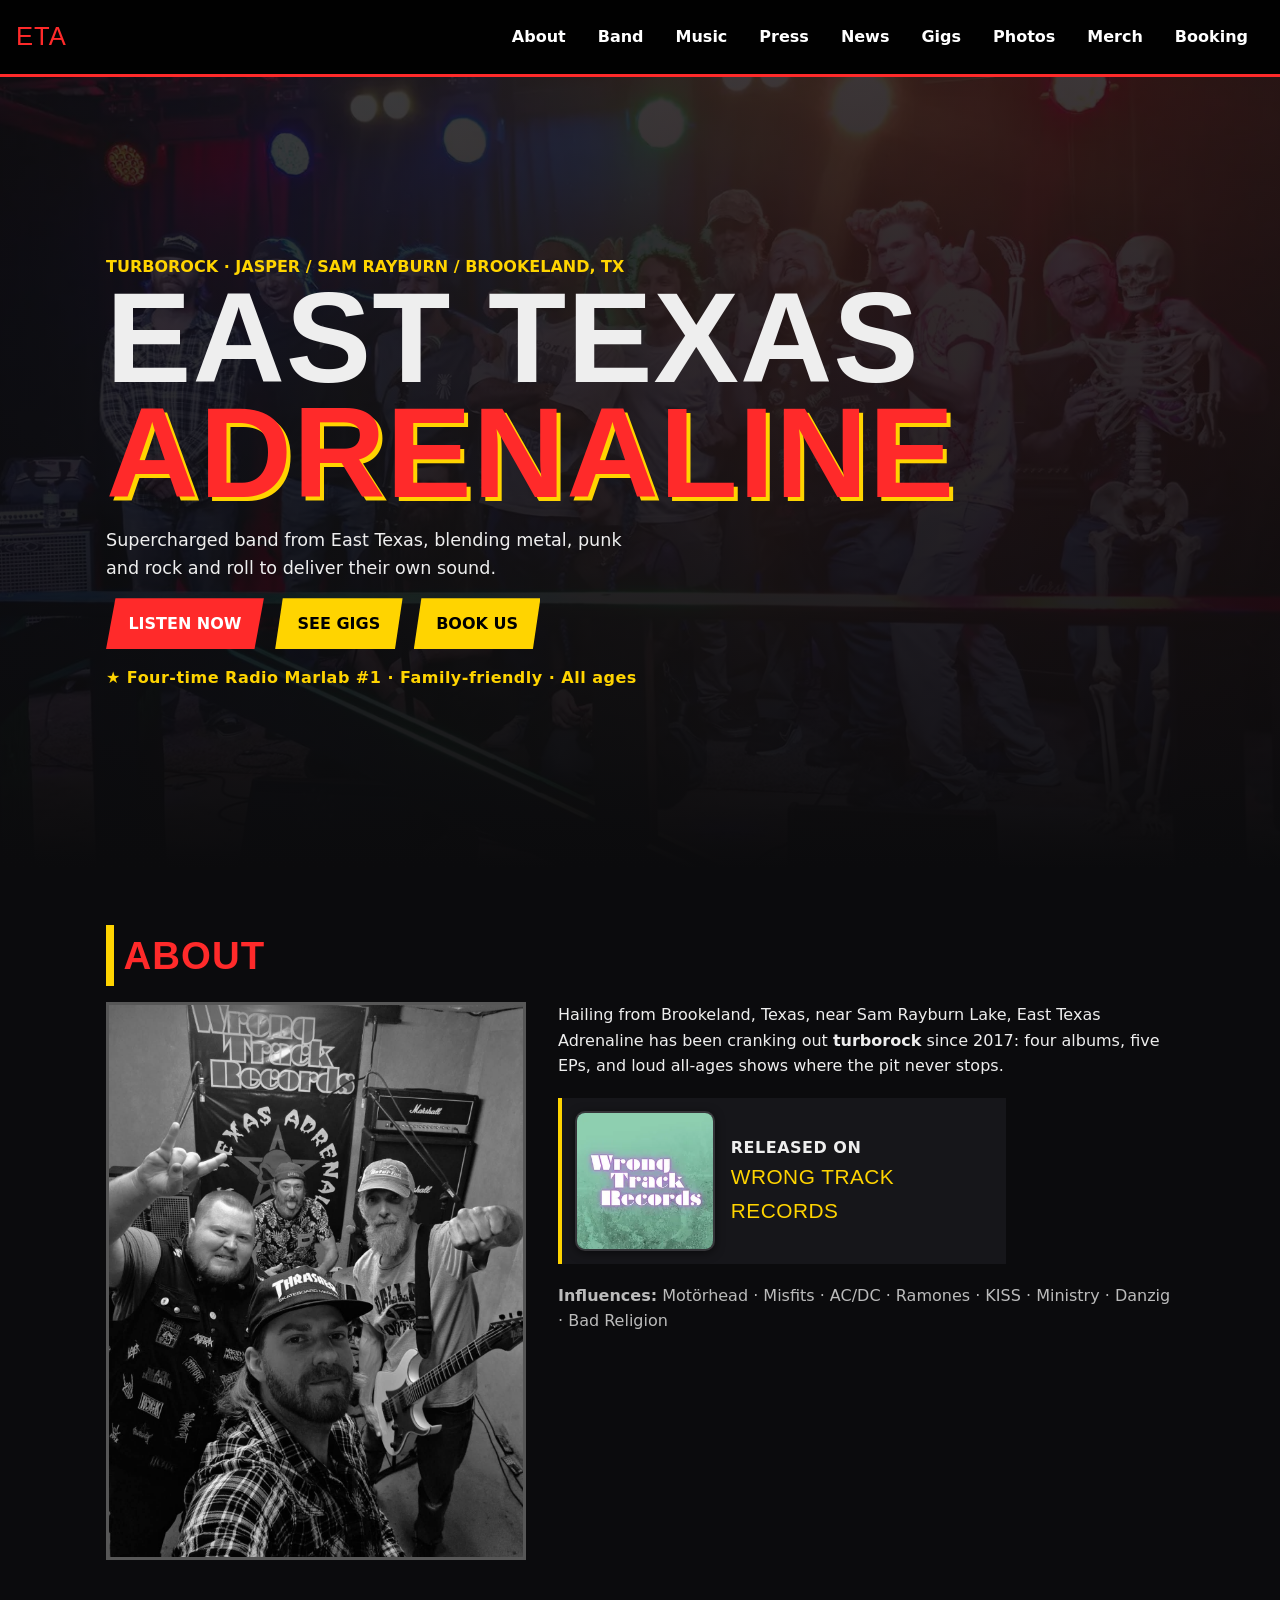
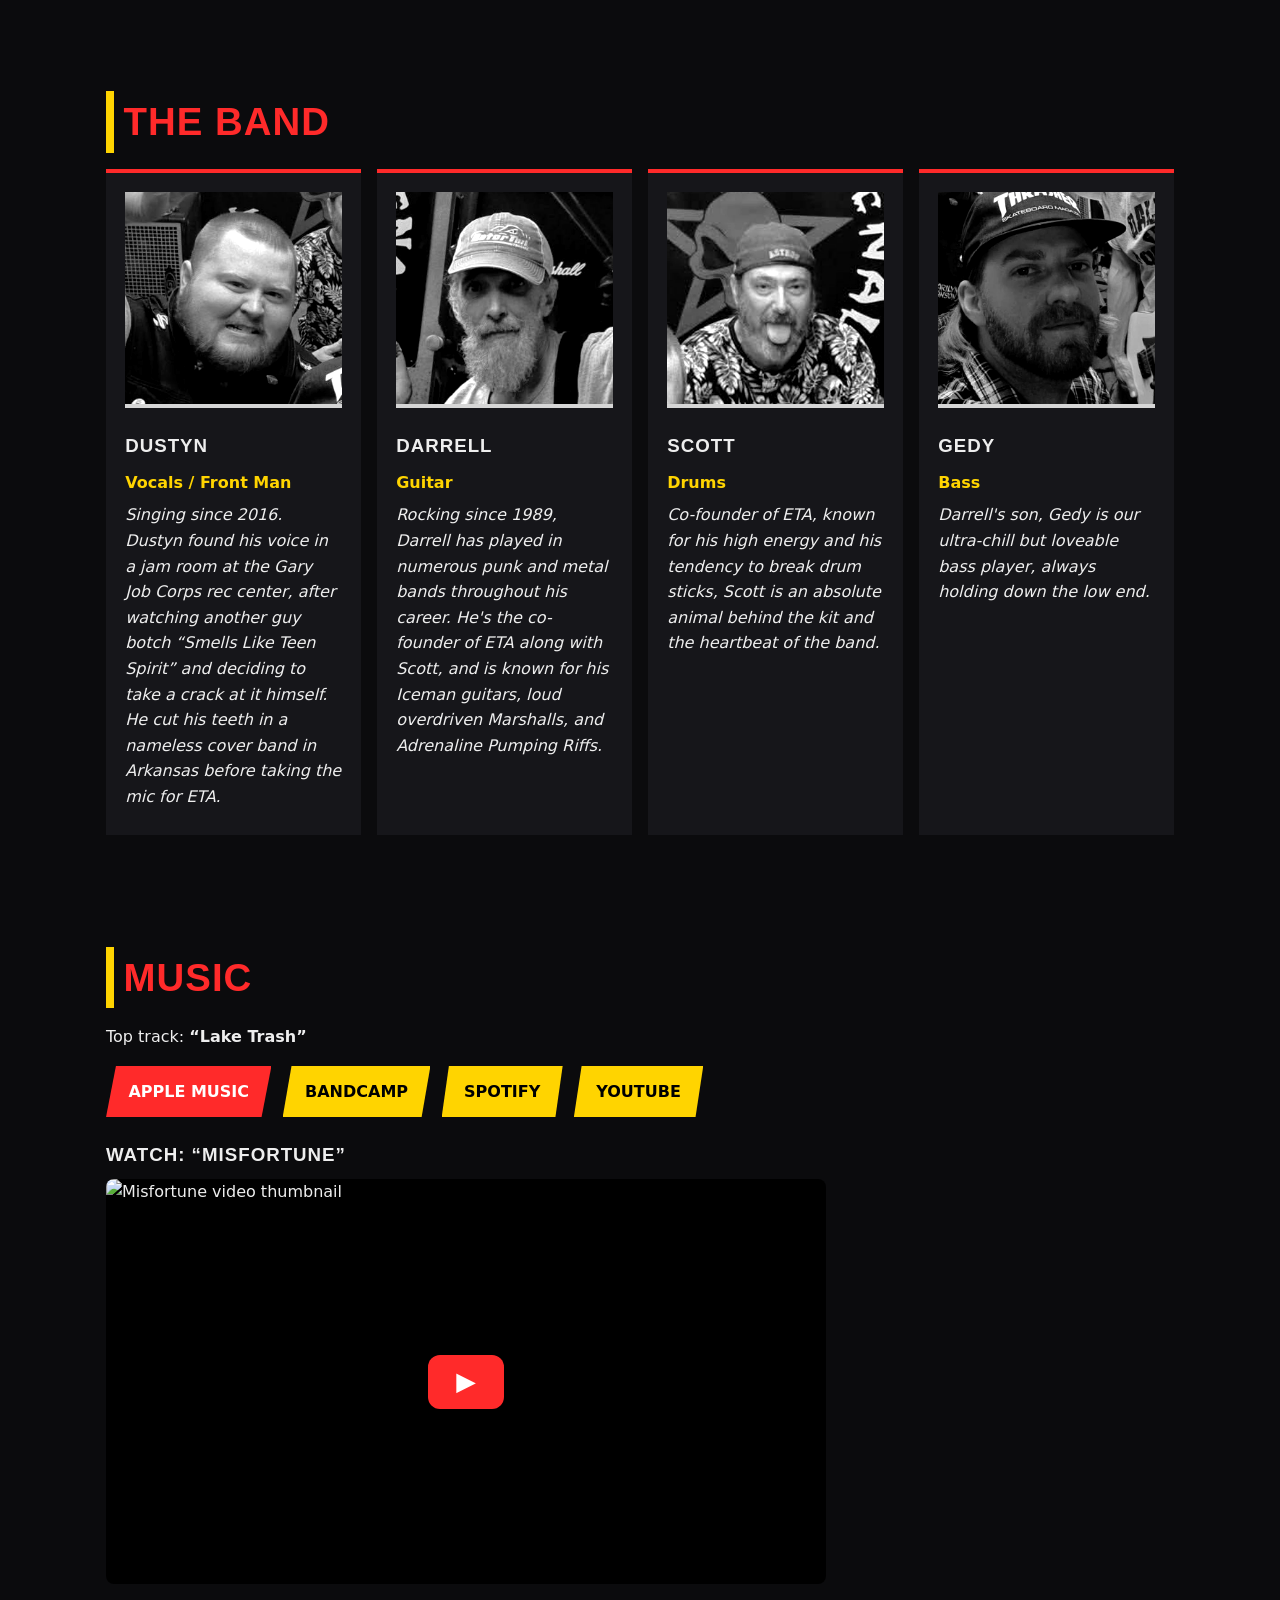
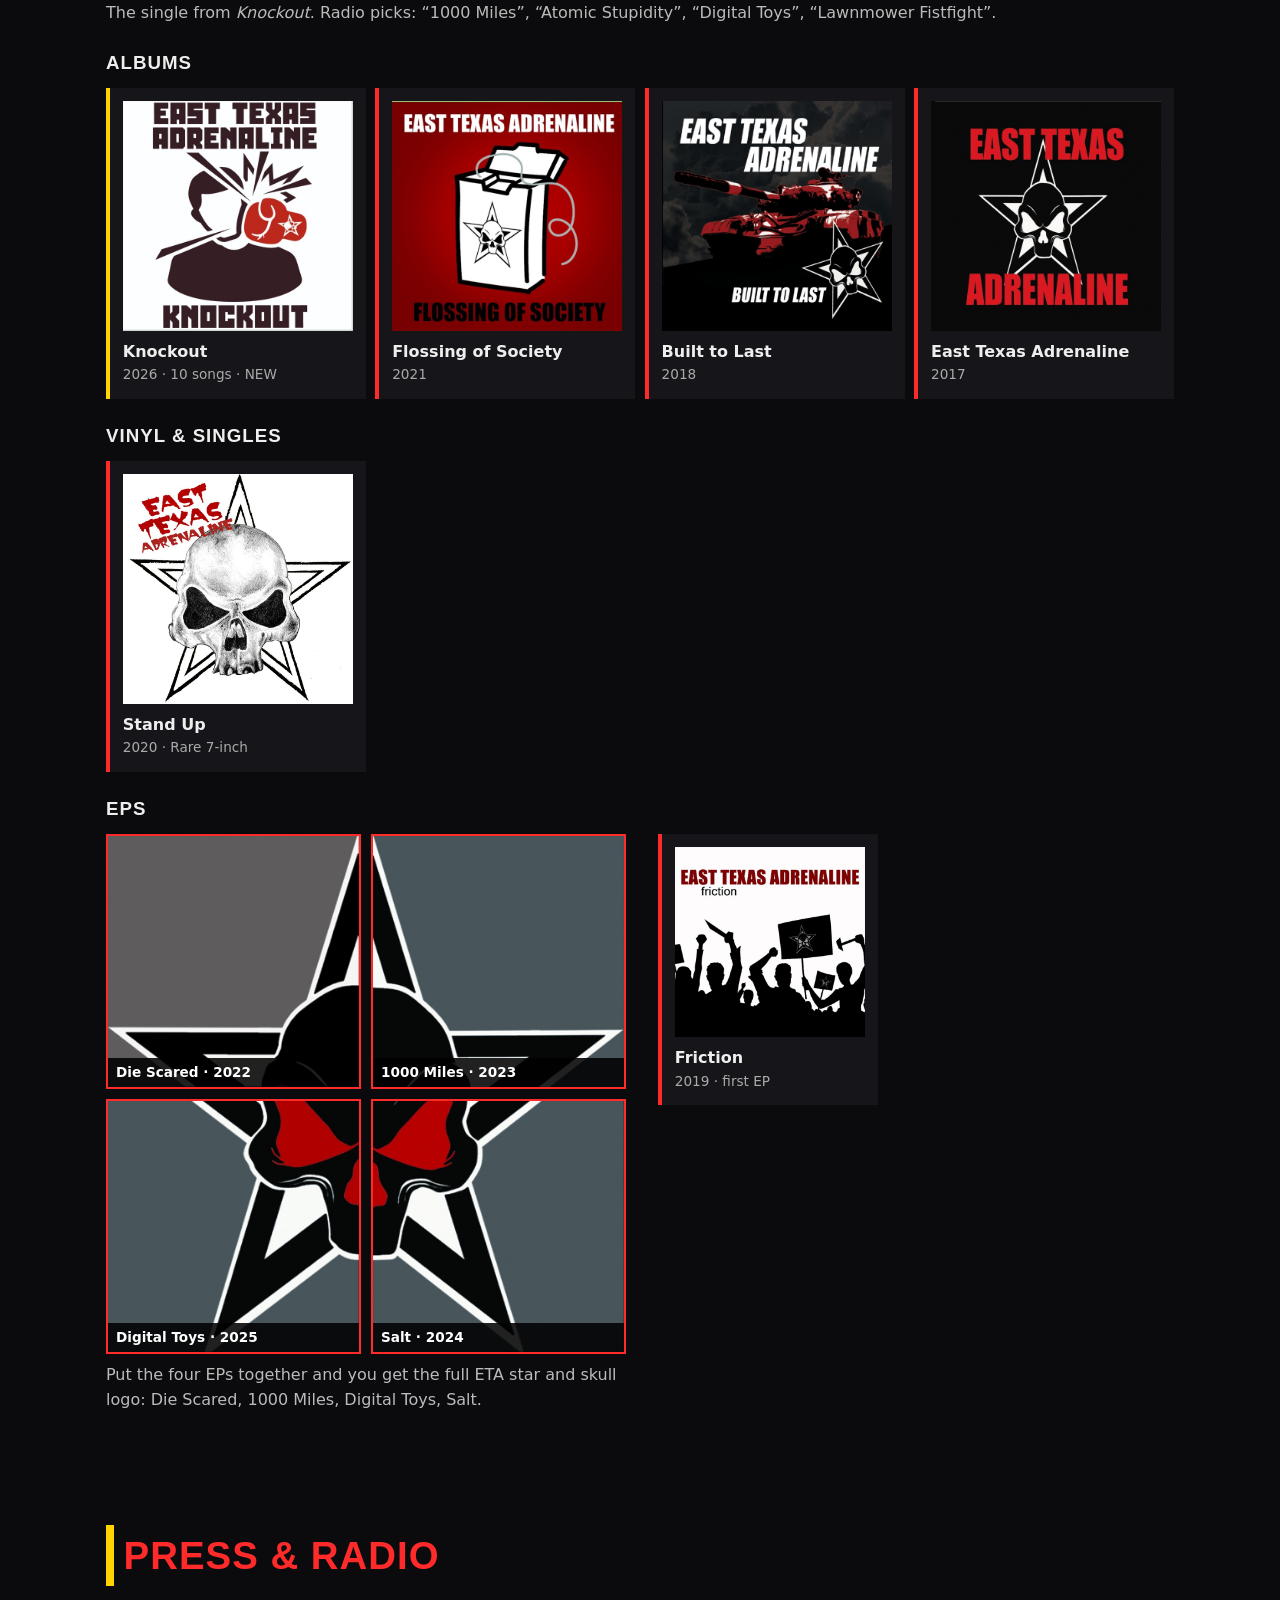
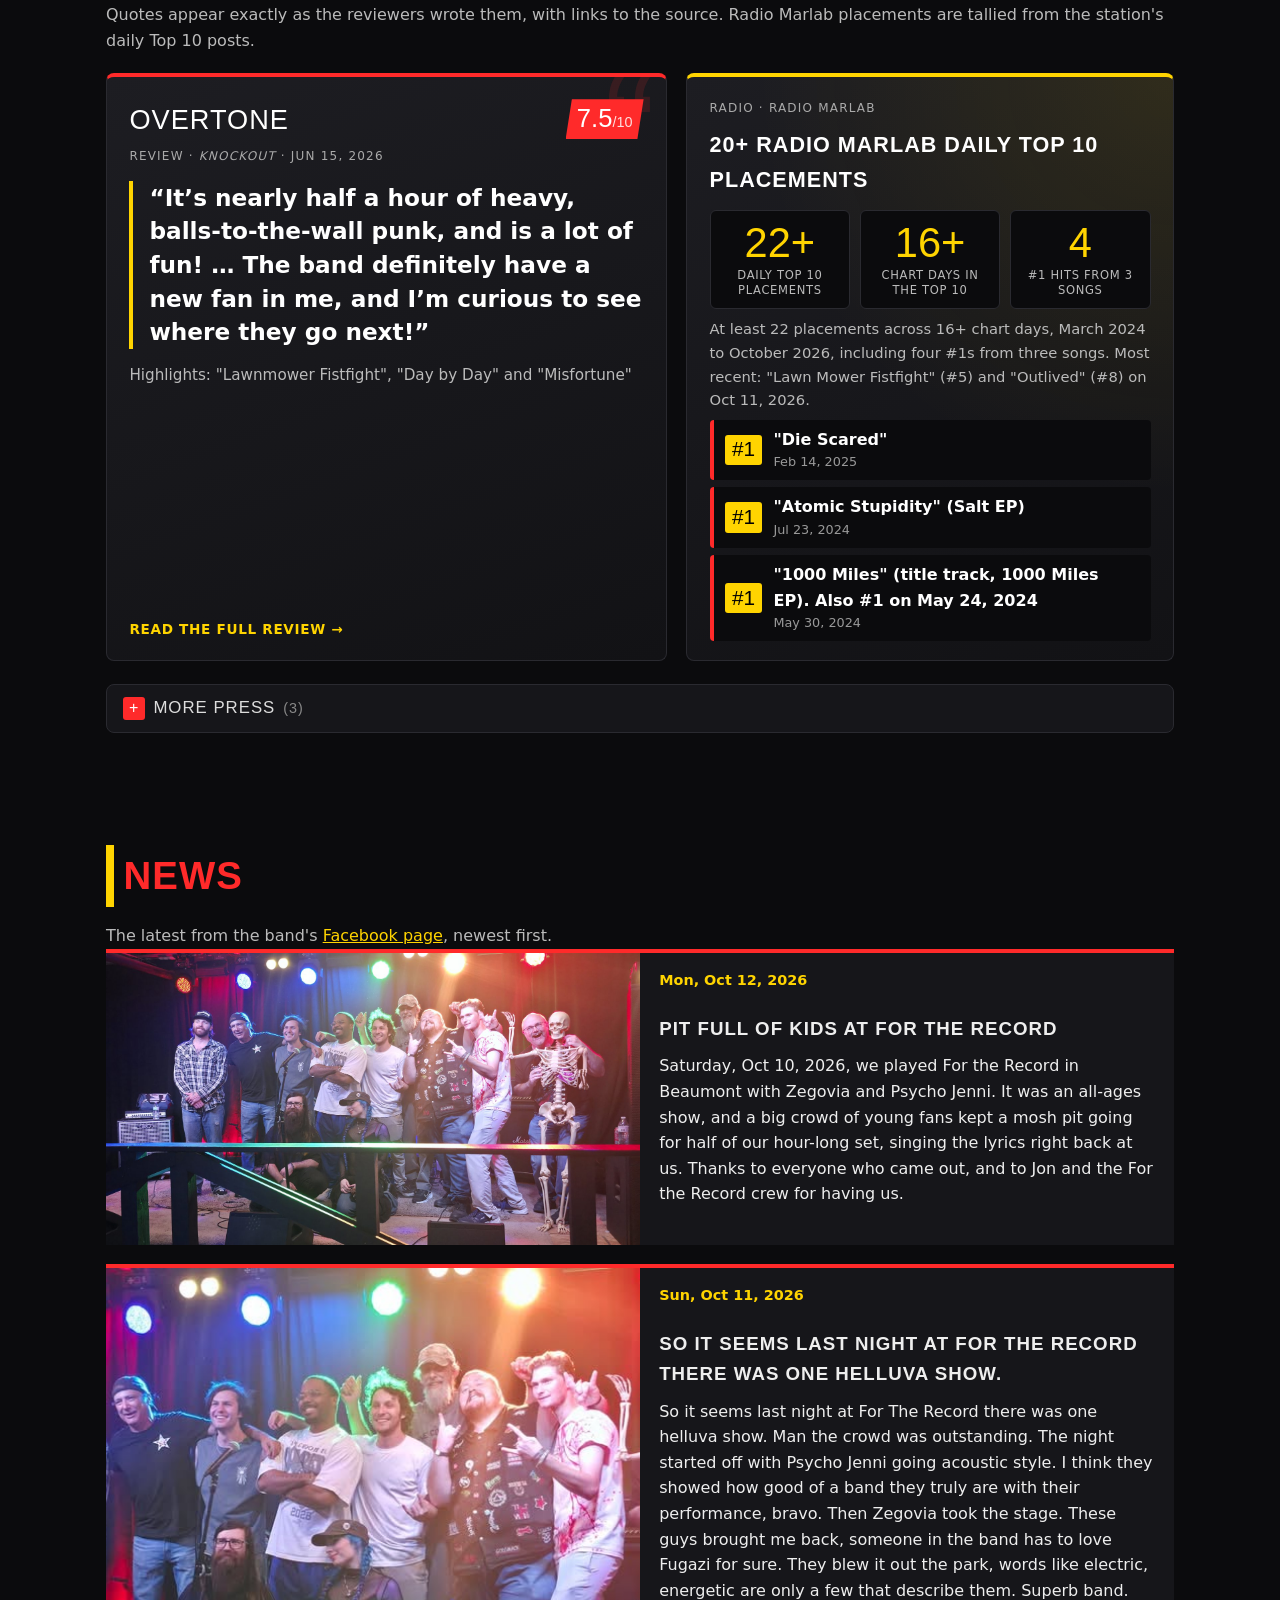
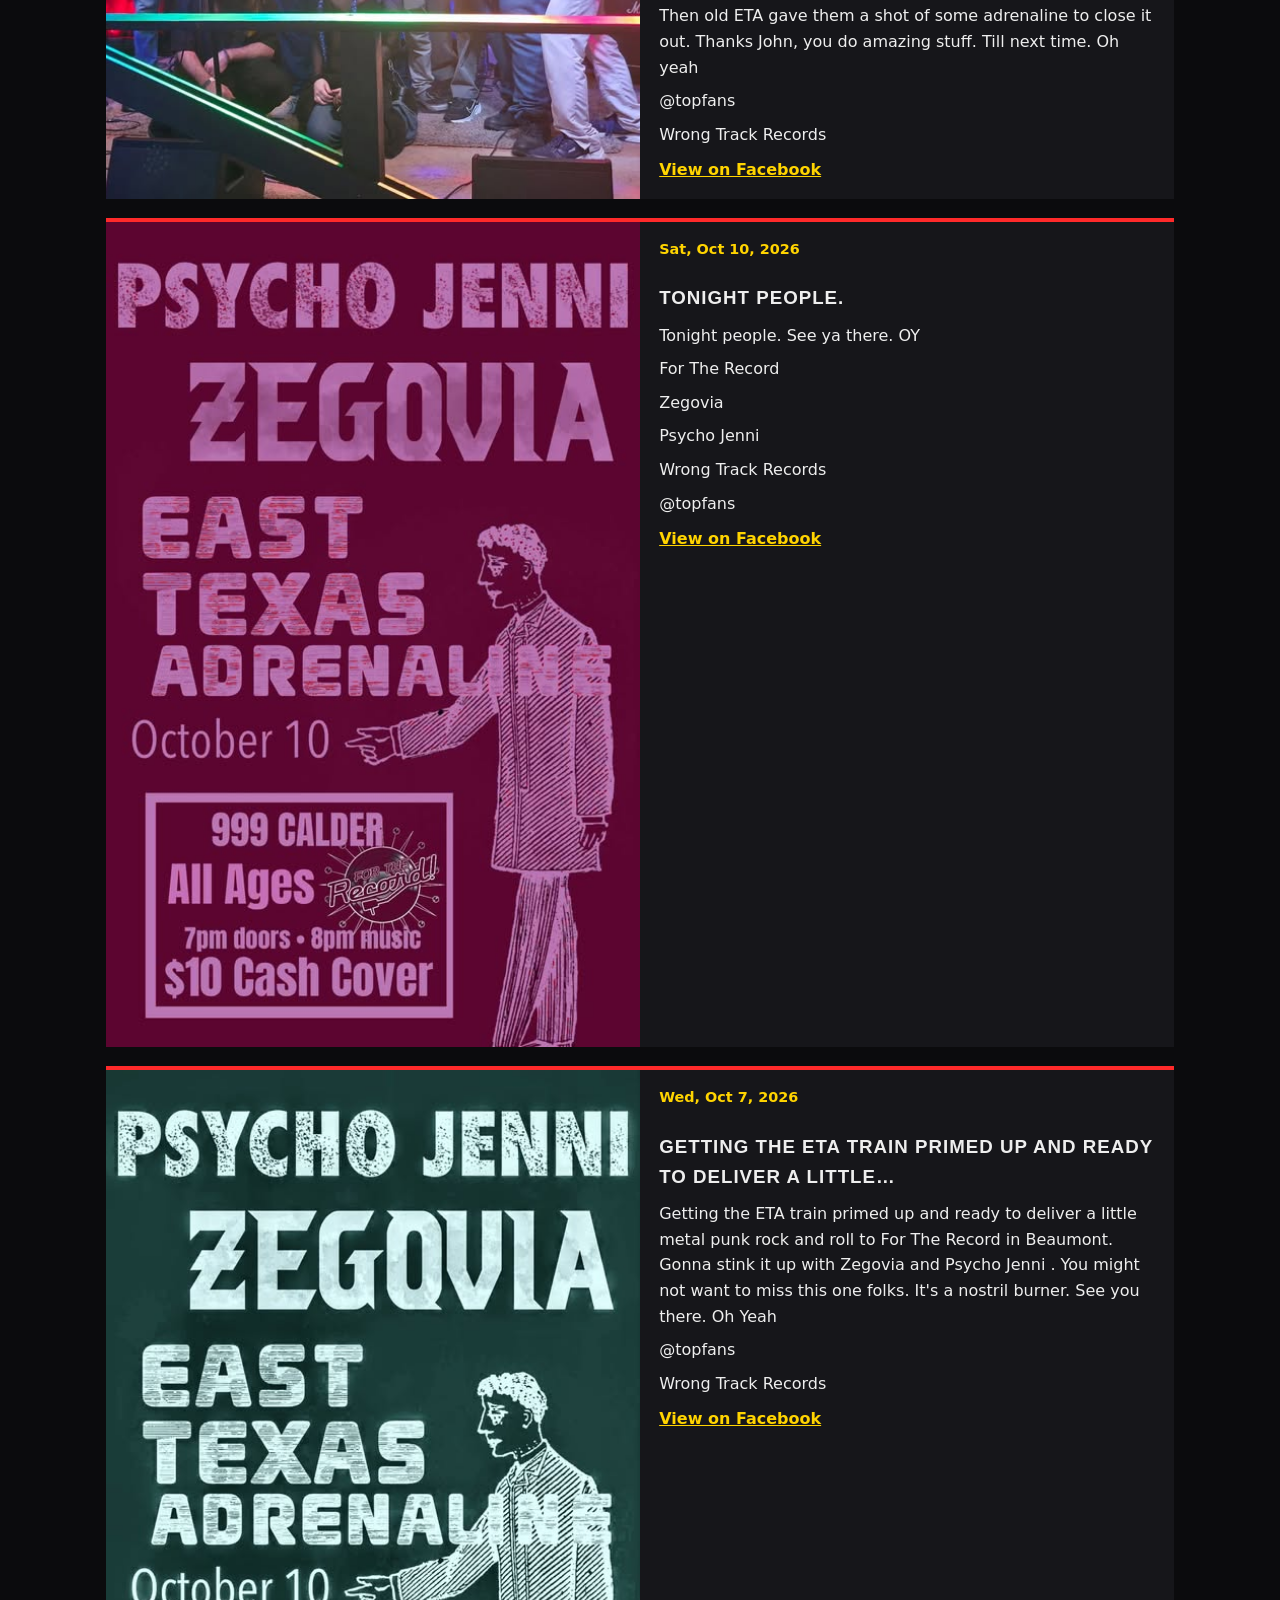
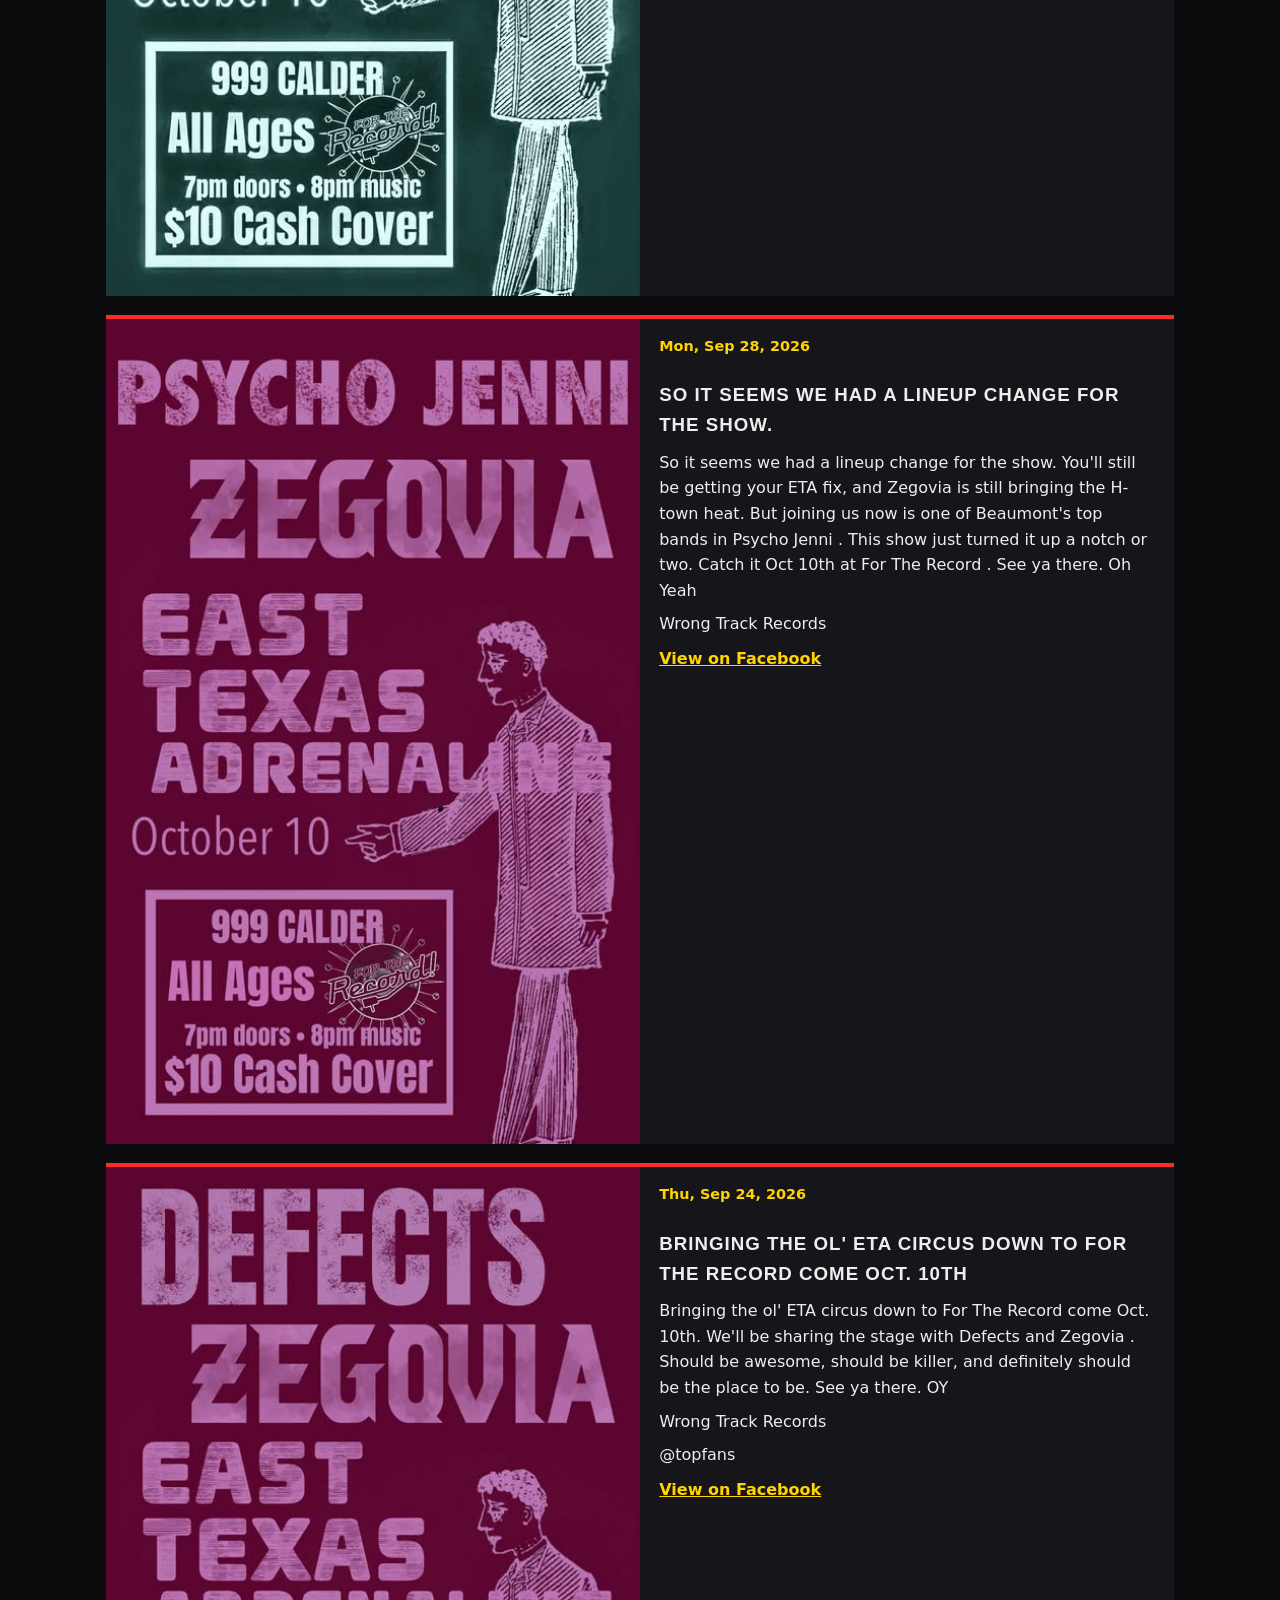
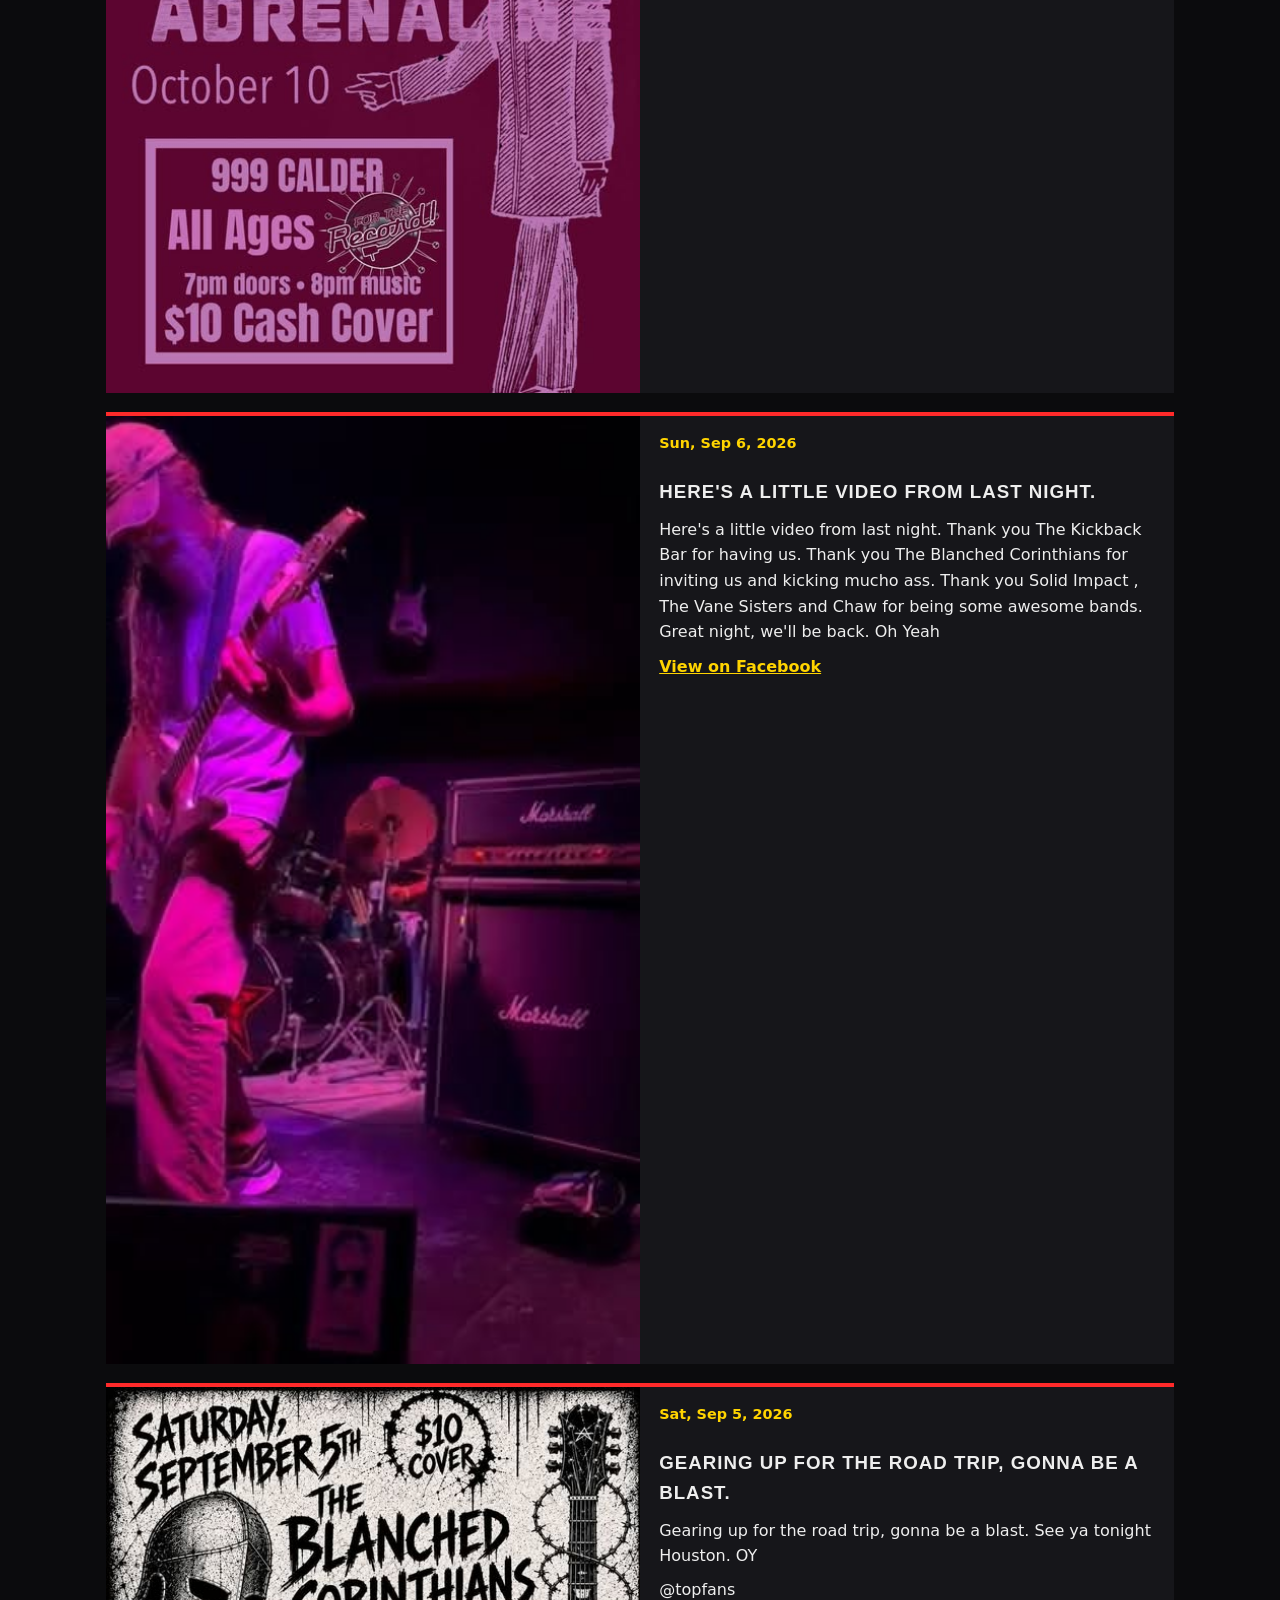
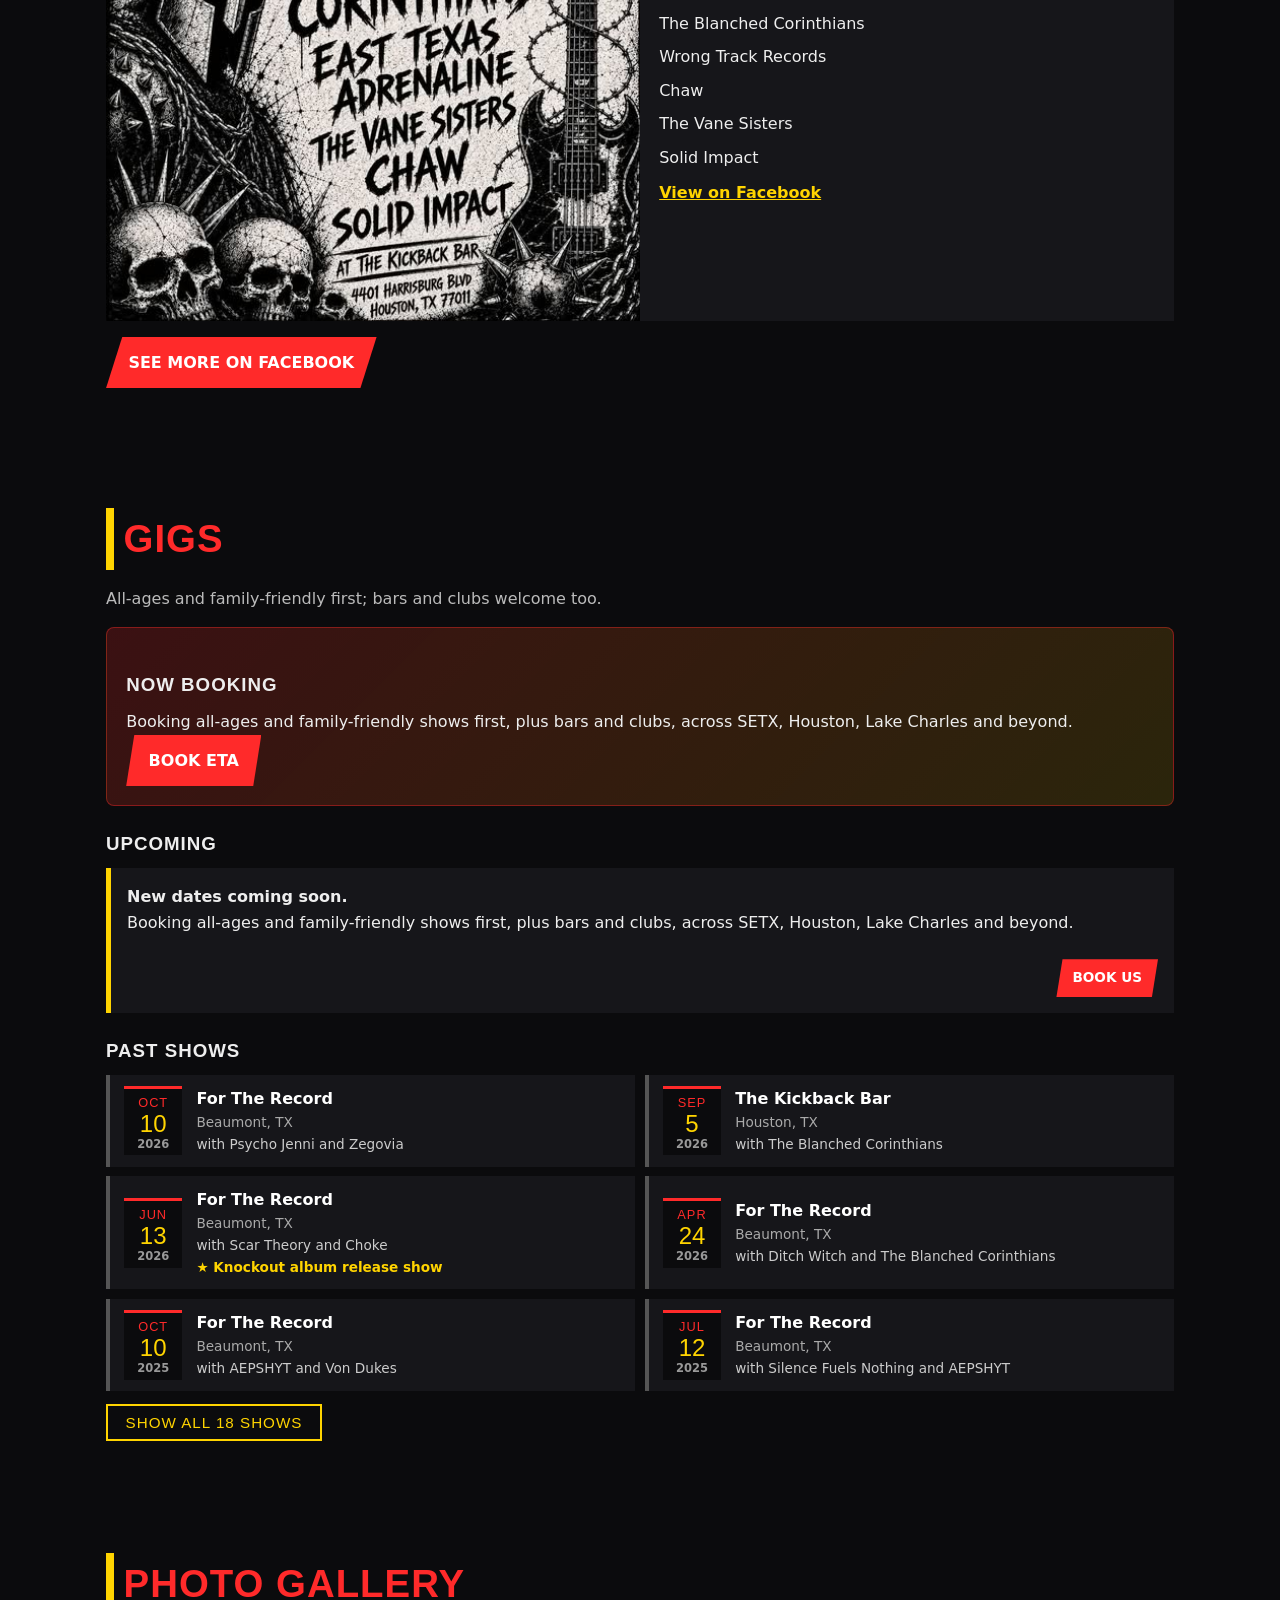
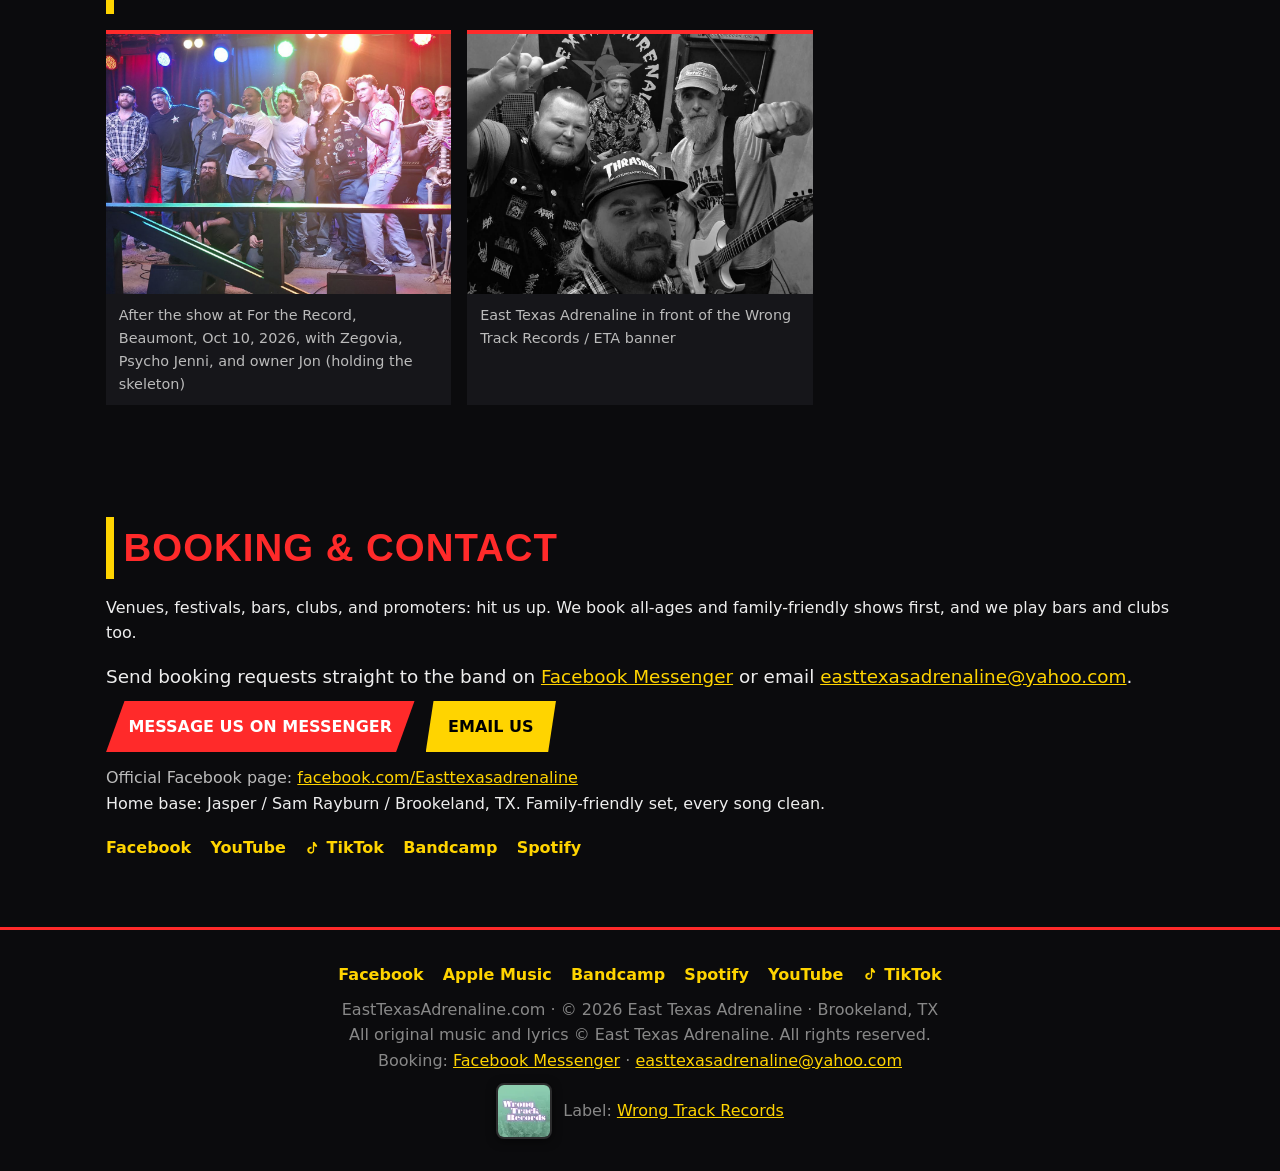
==== commit 0287e858: "Add Danzig and Bad Religion to influences" ====
--- a/index.html
+++ b/index.html
@@ -20,7 +20,7 @@
 <p class="lede">Supercharged band from East Texas, blending metal, punk and rock and roll to deliver their own sound.</p>
 <div class="btns"><a class="btn" href="#music">Listen Now</a><a class="btn alt" href="#gigs">See Gigs</a><a class="btn alt" href="#contact">Book Us</a></div><p class="hero-badge">★ Four-time Radio Marlab #1 · Family-friendly · All ages</p></div></section>
 <section id="about"><h2>About</h2><figure class="bandimg"><img src="img/band.jpg" loading="lazy" width="1200" height="1600" alt="East Texas Adrenaline in the rehearsal space in front of the Wrong Track Records / East Texas Adrenaline banner, black and white"></figure><div class="abt"><p>Hailing from Brookeland, Texas, near Sam Rayburn Lake, East Texas Adrenaline has been cranking out <strong>turborock</strong> since 2017: four albums, five EPs, and loud all-ages shows where the pit never stops.</p>
-<a class="label-card" href="http://www.wrongtrackrecords.com/" target="_blank" rel="noopener"><img class="label-logo md" src="img/wrong-track-records-240.webp" srcset="img/wrong-track-records-240.webp 240w, img/wrong-track-records-480.webp 480w" sizes="(min-width:760px) 140px, 112px" width="140" height="140" loading="lazy" alt="Wrong Track Records logo"><span>Released on <b>Wrong Track Records</b></span></a><p class="inf"><b>Influences:</b> Motörhead · Misfits · AC/DC · Ramones · KISS · Ministry</p></div></section>
+<a class="label-card" href="https://www.facebook.com/wrongtrackrecords" target="_blank" rel="noopener"><img class="label-logo md" src="img/wrong-track-records-240.webp" srcset="img/wrong-track-records-240.webp 240w, img/wrong-track-records-480.webp 480w" sizes="(min-width:760px) 140px, 112px" width="140" height="140" loading="lazy" alt="Wrong Track Records logo"><span>Released on <b>Wrong Track Records</b></span></a><p class="inf"><b>Influences:</b> Motörhead · Misfits · AC/DC · Ramones · KISS · Ministry · Danzig · Bad Religion</p></div></section>
 <section id="members"><h2>The Band</h2><div class="grid" id="members-grid"></div></section>
 <section id="music"><h2>Music</h2><p>Top track: <strong>“Lake Trash”</strong></p>
 <div class="listen"><a class="btn" href="https://music.apple.com/us/artist/east-texas-adrenaline/1208255914" target="_blank" rel="noopener">Apple Music</a><a class="btn alt" href="https://easttexasadrenaline.bandcamp.com/" target="_blank" rel="noopener">Bandcamp</a><a class="btn alt" href="https://open.spotify.com/artist/6lh7sgML4LVndUgMk42t6P" target="_blank" rel="noopener">Spotify</a><a class="btn alt" href="https://www.youtube.com/channel/UCe_y8HoygC-X9k5BNQYckqA" target="_blank" rel="noopener">YouTube</a></div>
@@ -36,6 +36,6 @@
 <section id="contact"><h2>Booking &amp; Contact</h2><p>Venues, festivals, bars, clubs, and promoters: hit us up. We book all-ages and family-friendly shows first, and we play bars and clubs too.</p>
 <p class="book-how">Send booking requests straight to the band on <a href="https://m.me/Easttexasadrenaline" target="_blank" rel="noopener">Facebook Messenger</a> or email <a href="mailto:easttexasadrenaline@yahoo.com">easttexasadrenaline@yahoo.com</a>.</p><div class="btns book-btns"><a class="btn" href="https://m.me/Easttexasadrenaline" target="_blank" rel="noopener">Message us on Messenger</a><a class="btn alt" href="mailto:easttexasadrenaline@yahoo.com?subject=Booking%20request">Email us</a></div><p class="sub">Official Facebook page: <a href="https://www.facebook.com/Easttexasadrenaline" target="_blank" rel="noopener">facebook.com/Easttexasadrenaline</a></p><p>Home base: Jasper / Sam Rayburn / Brookeland, TX. Family-friendly set, every song clean.</p><div class="soc contact-soc"><a href="https://www.facebook.com/Easttexasadrenaline" target="_blank" rel="noopener">Facebook</a><a href="https://www.youtube.com/channel/UCe_y8HoygC-X9k5BNQYckqA" target="_blank" rel="noopener">YouTube</a><a href="https://www.tiktok.com/@ohdeer49" target="_blank" rel="noopener" aria-label="TikTok"><svg class="si" viewBox="0 0 24 24" width="16" height="16" aria-hidden="true"><path fill="currentColor" d="M16.6 5.82A4.94 4.94 0 0 1 14.3 3h-2.5v12.4a2.7 2.7 0 1 1-1.9-2.58V10.2a5.2 5.2 0 1 0 3.9 5.02V8.9a7.3 7.3 0 0 0 4.3 1.4V7.7a4.94 4.94 0 0 1-1.5-1.88z"/></svg> TikTok</a><a href="https://easttexasadrenaline.bandcamp.com/" target="_blank" rel="noopener">Bandcamp</a><a href="https://open.spotify.com/artist/6lh7sgML4LVndUgMk42t6P" target="_blank" rel="noopener">Spotify</a></div></section>
 </main>
-<footer><div class="soc"><a href="https://www.facebook.com/Easttexasadrenaline" target="_blank" rel="noopener">Facebook</a><a href="https://music.apple.com/us/artist/east-texas-adrenaline/1208255914" target="_blank" rel="noopener">Apple Music</a><a href="https://easttexasadrenaline.bandcamp.com/" target="_blank" rel="noopener">Bandcamp</a><a href="https://open.spotify.com/artist/6lh7sgML4LVndUgMk42t6P" target="_blank" rel="noopener">Spotify</a><a href="https://www.youtube.com/channel/UCe_y8HoygC-X9k5BNQYckqA" target="_blank" rel="noopener">YouTube</a><a href="https://www.tiktok.com/@ohdeer49" target="_blank" rel="noopener" aria-label="TikTok"><svg class="si" viewBox="0 0 24 24" width="16" height="16" aria-hidden="true"><path fill="currentColor" d="M16.6 5.82A4.94 4.94 0 0 1 14.3 3h-2.5v12.4a2.7 2.7 0 1 1-1.9-2.58V10.2a5.2 5.2 0 1 0 3.9 5.02V8.9a7.3 7.3 0 0 0 4.3 1.4V7.7a4.94 4.94 0 0 1-1.5-1.88z"/></svg> TikTok</a></div><p>EastTexasAdrenaline.com · © <span id="yr"></span> East Texas Adrenaline · Brookeland, TX</p><p class="copy">All original music and lyrics © East Texas Adrenaline. All rights reserved.</p><p>Booking: <a href="https://m.me/Easttexasadrenaline" target="_blank" rel="noopener">Facebook Messenger</a> · <a href="mailto:easttexasadrenaline@yahoo.com">easttexasadrenaline@yahoo.com</a></p><p class="label-foot"><a class="label-logo-link" href="http://www.wrongtrackrecords.com/" target="_blank" rel="noopener"><img class="label-logo sm" src="img/wrong-track-records-96.webp" srcset="img/wrong-track-records-96.webp 96w, img/wrong-track-records-192.webp 192w" sizes="56px" width="56" height="56" loading="lazy" alt="Wrong Track Records logo"></a><span>Label: <a href="http://www.wrongtrackrecords.com/" target="_blank" rel="noopener">Wrong Track Records</a></span></p></footer>
+<footer><div class="soc"><a href="https://www.facebook.com/Easttexasadrenaline" target="_blank" rel="noopener">Facebook</a><a href="https://music.apple.com/us/artist/east-texas-adrenaline/1208255914" target="_blank" rel="noopener">Apple Music</a><a href="https://easttexasadrenaline.bandcamp.com/" target="_blank" rel="noopener">Bandcamp</a><a href="https://open.spotify.com/artist/6lh7sgML4LVndUgMk42t6P" target="_blank" rel="noopener">Spotify</a><a href="https://www.youtube.com/channel/UCe_y8HoygC-X9k5BNQYckqA" target="_blank" rel="noopener">YouTube</a><a href="https://www.tiktok.com/@ohdeer49" target="_blank" rel="noopener" aria-label="TikTok"><svg class="si" viewBox="0 0 24 24" width="16" height="16" aria-hidden="true"><path fill="currentColor" d="M16.6 5.82A4.94 4.94 0 0 1 14.3 3h-2.5v12.4a2.7 2.7 0 1 1-1.9-2.58V10.2a5.2 5.2 0 1 0 3.9 5.02V8.9a7.3 7.3 0 0 0 4.3 1.4V7.7a4.94 4.94 0 0 1-1.5-1.88z"/></svg> TikTok</a></div><p>EastTexasAdrenaline.com · © <span id="yr"></span> East Texas Adrenaline · Brookeland, TX</p><p class="copy">All original music and lyrics © East Texas Adrenaline. All rights reserved.</p><p>Booking: <a href="https://m.me/Easttexasadrenaline" target="_blank" rel="noopener">Facebook Messenger</a> · <a href="mailto:easttexasadrenaline@yahoo.com">easttexasadrenaline@yahoo.com</a></p><p class="label-foot"><a class="label-logo-link" href="https://www.facebook.com/wrongtrackrecords" target="_blank" rel="noopener"><img class="label-logo sm" src="img/wrong-track-records-96.webp" srcset="img/wrong-track-records-96.webp 96w, img/wrong-track-records-192.webp 192w" sizes="56px" width="56" height="56" loading="lazy" alt="Wrong Track Records logo"></a><span>Label: <a href="https://www.facebook.com/wrongtrackrecords" target="_blank" rel="noopener">Wrong Track Records</a></span></p></footer>
 <script src="data/bundle.js"></script>
 <script src="main.js" defer></script></body></html>
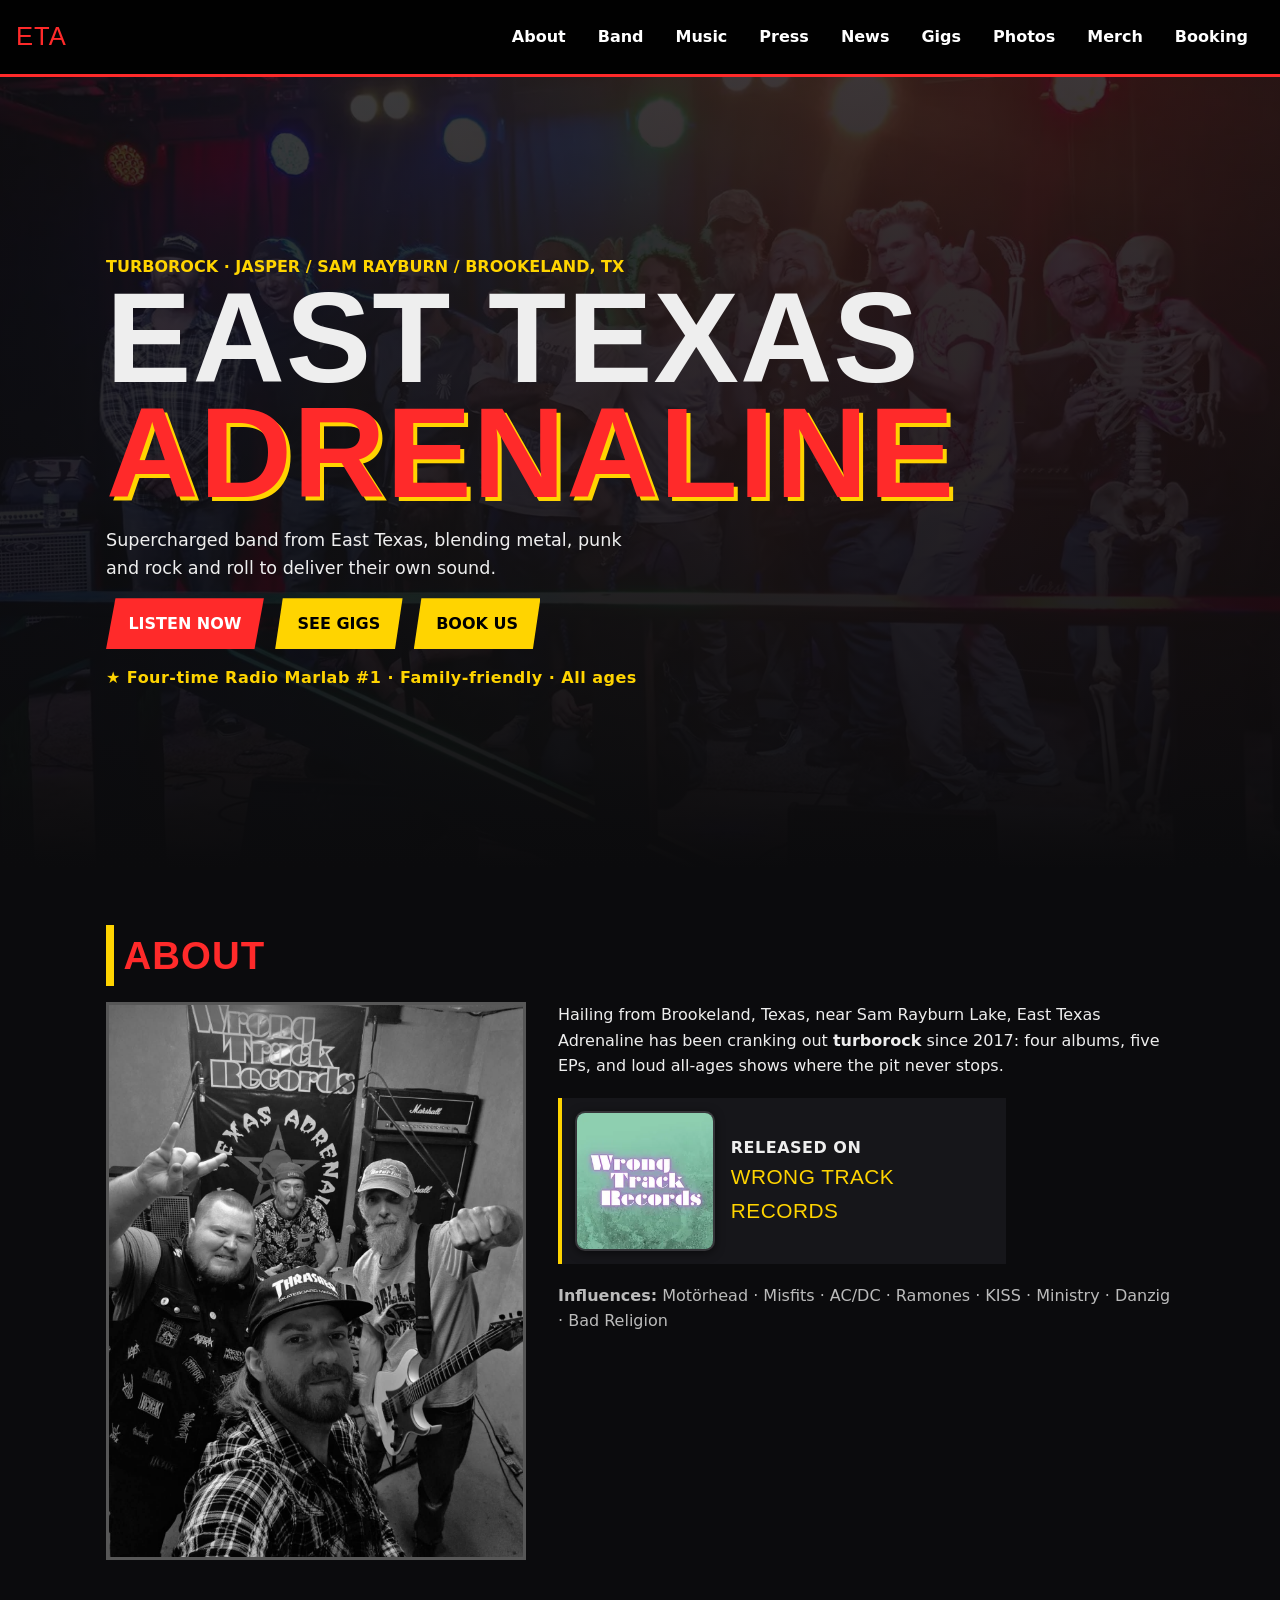
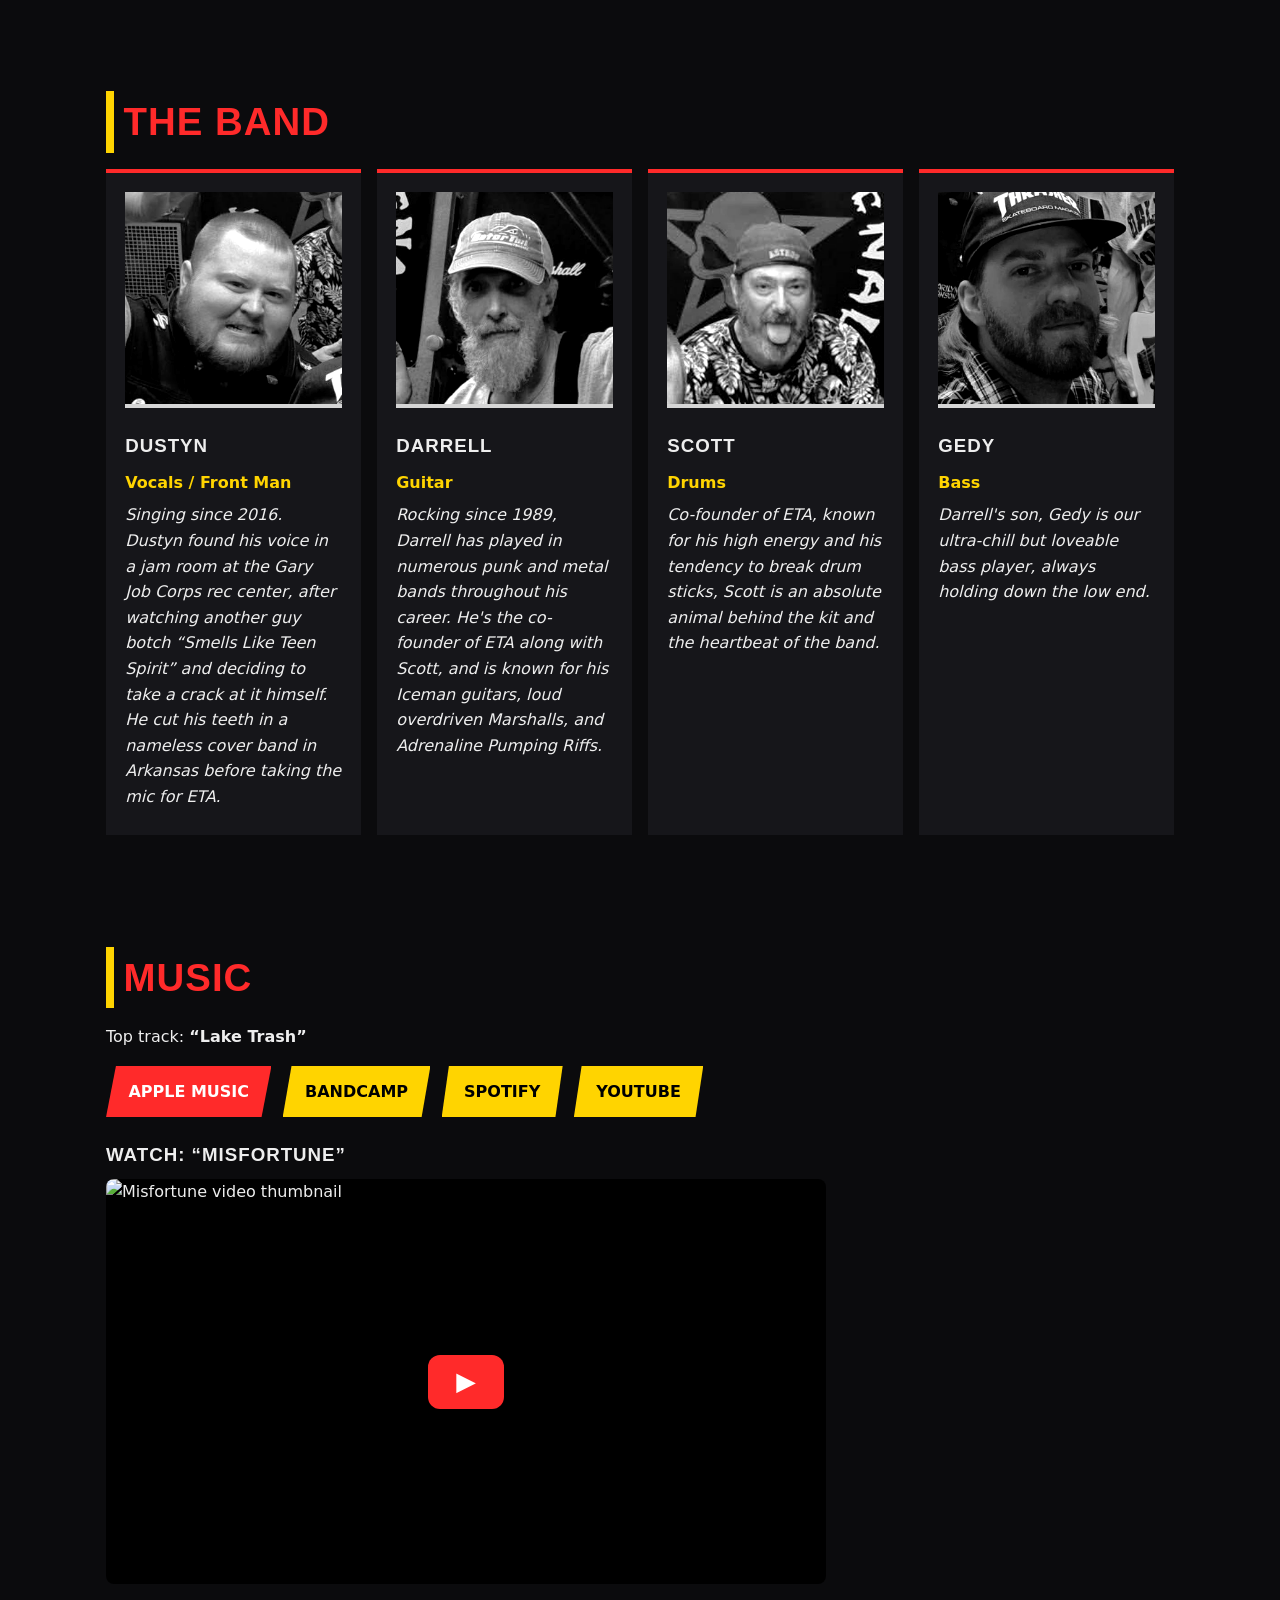
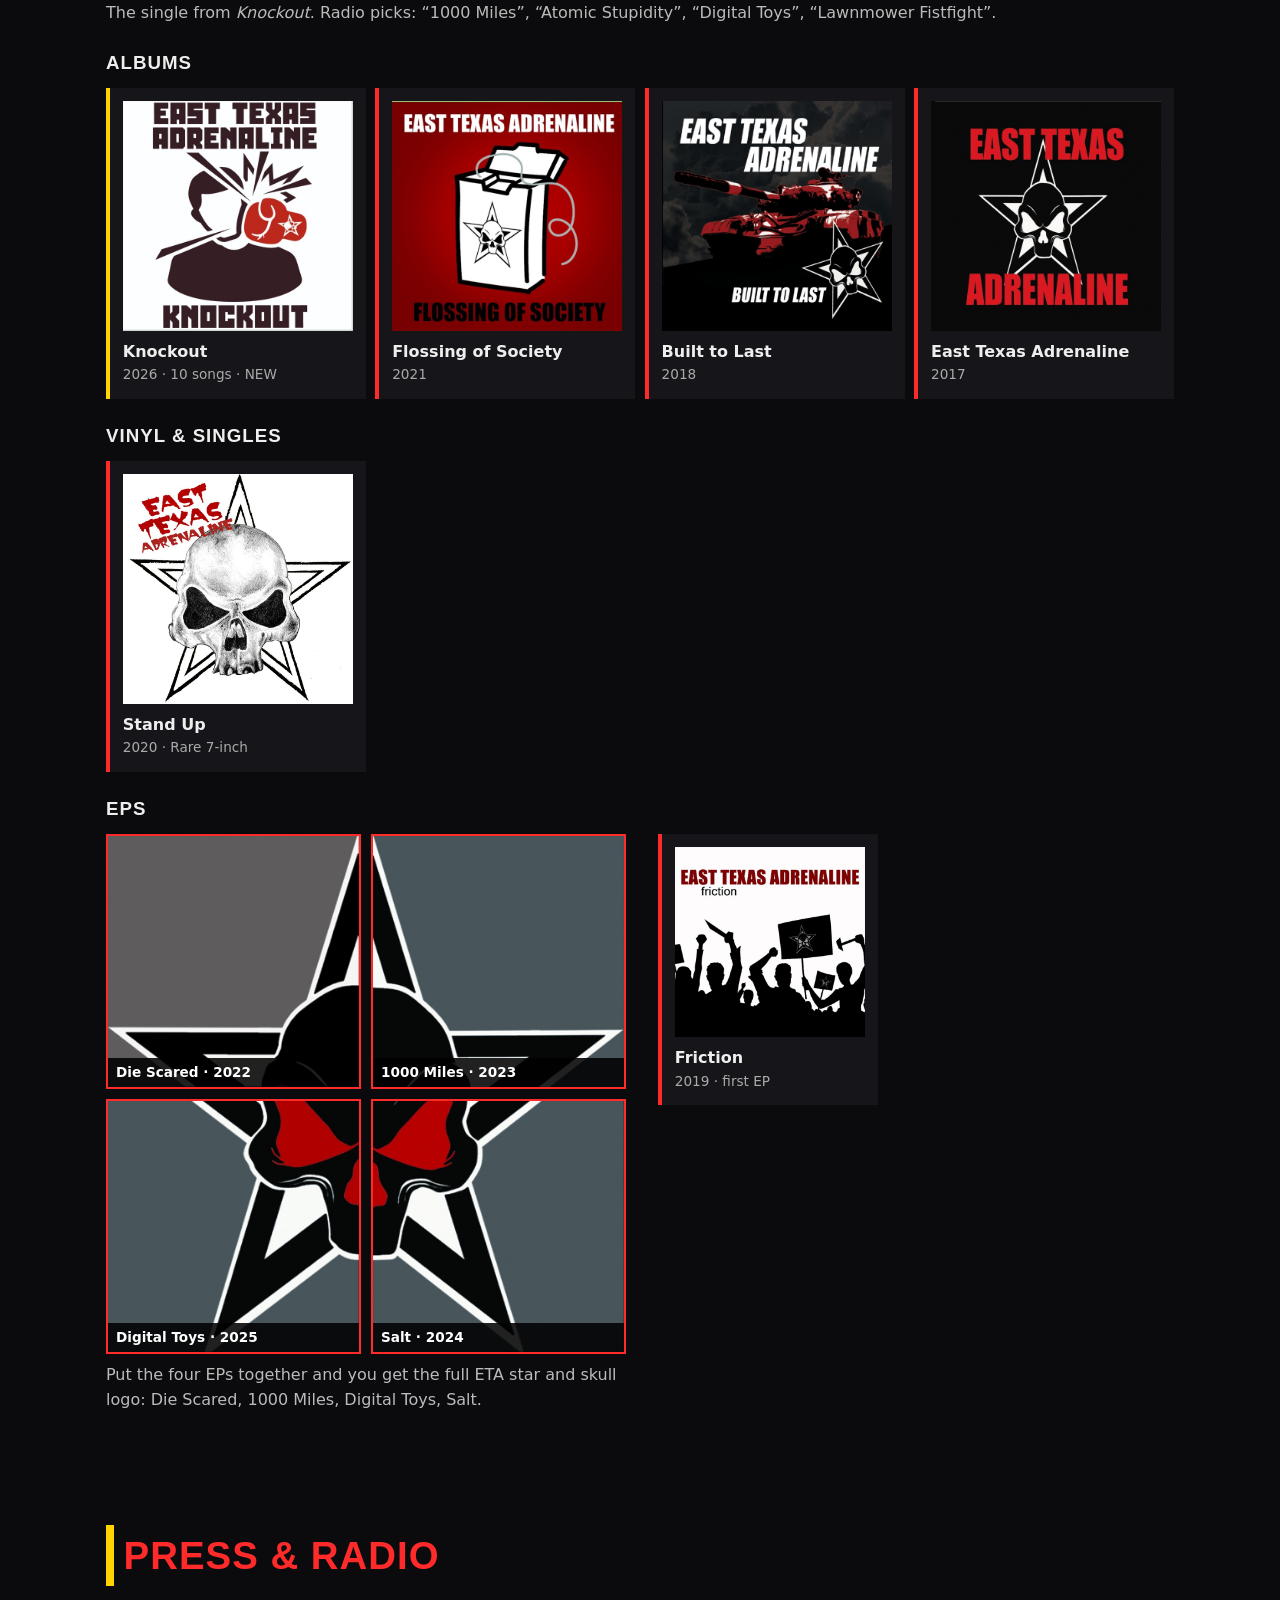
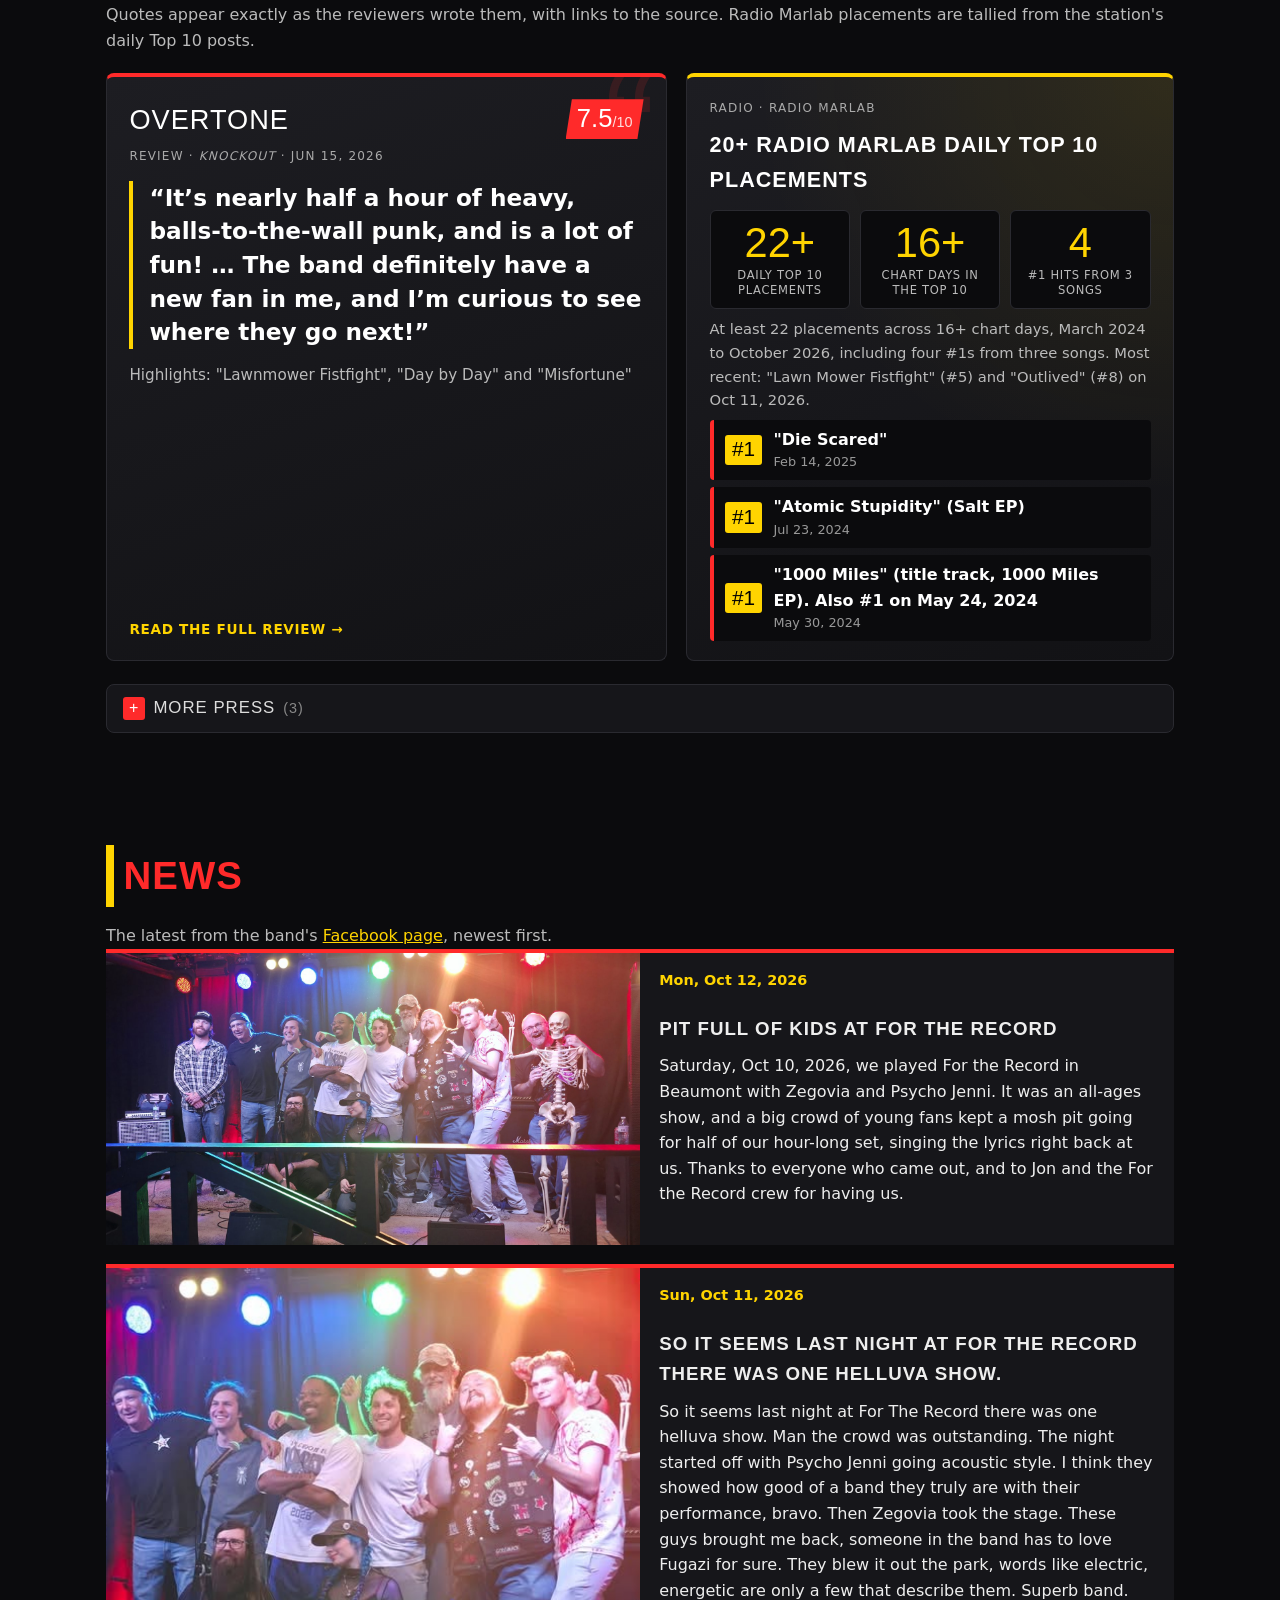
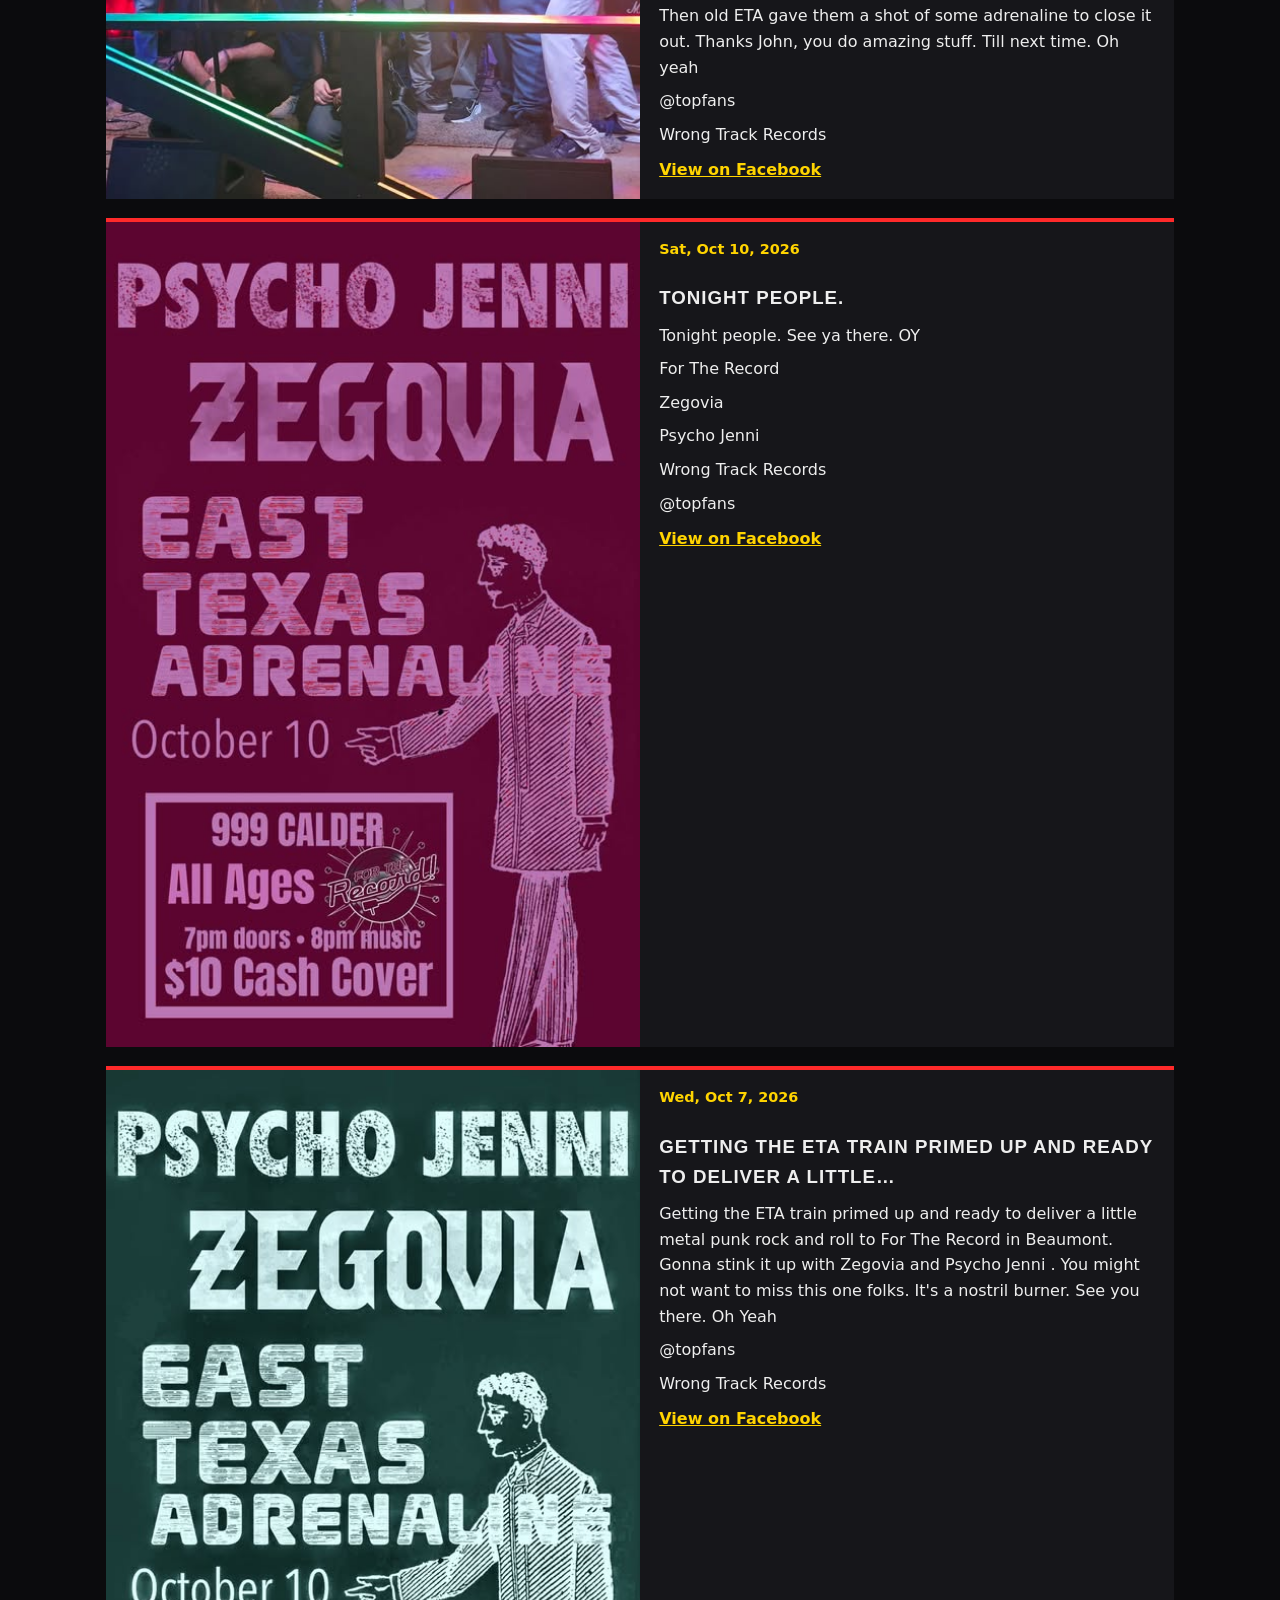
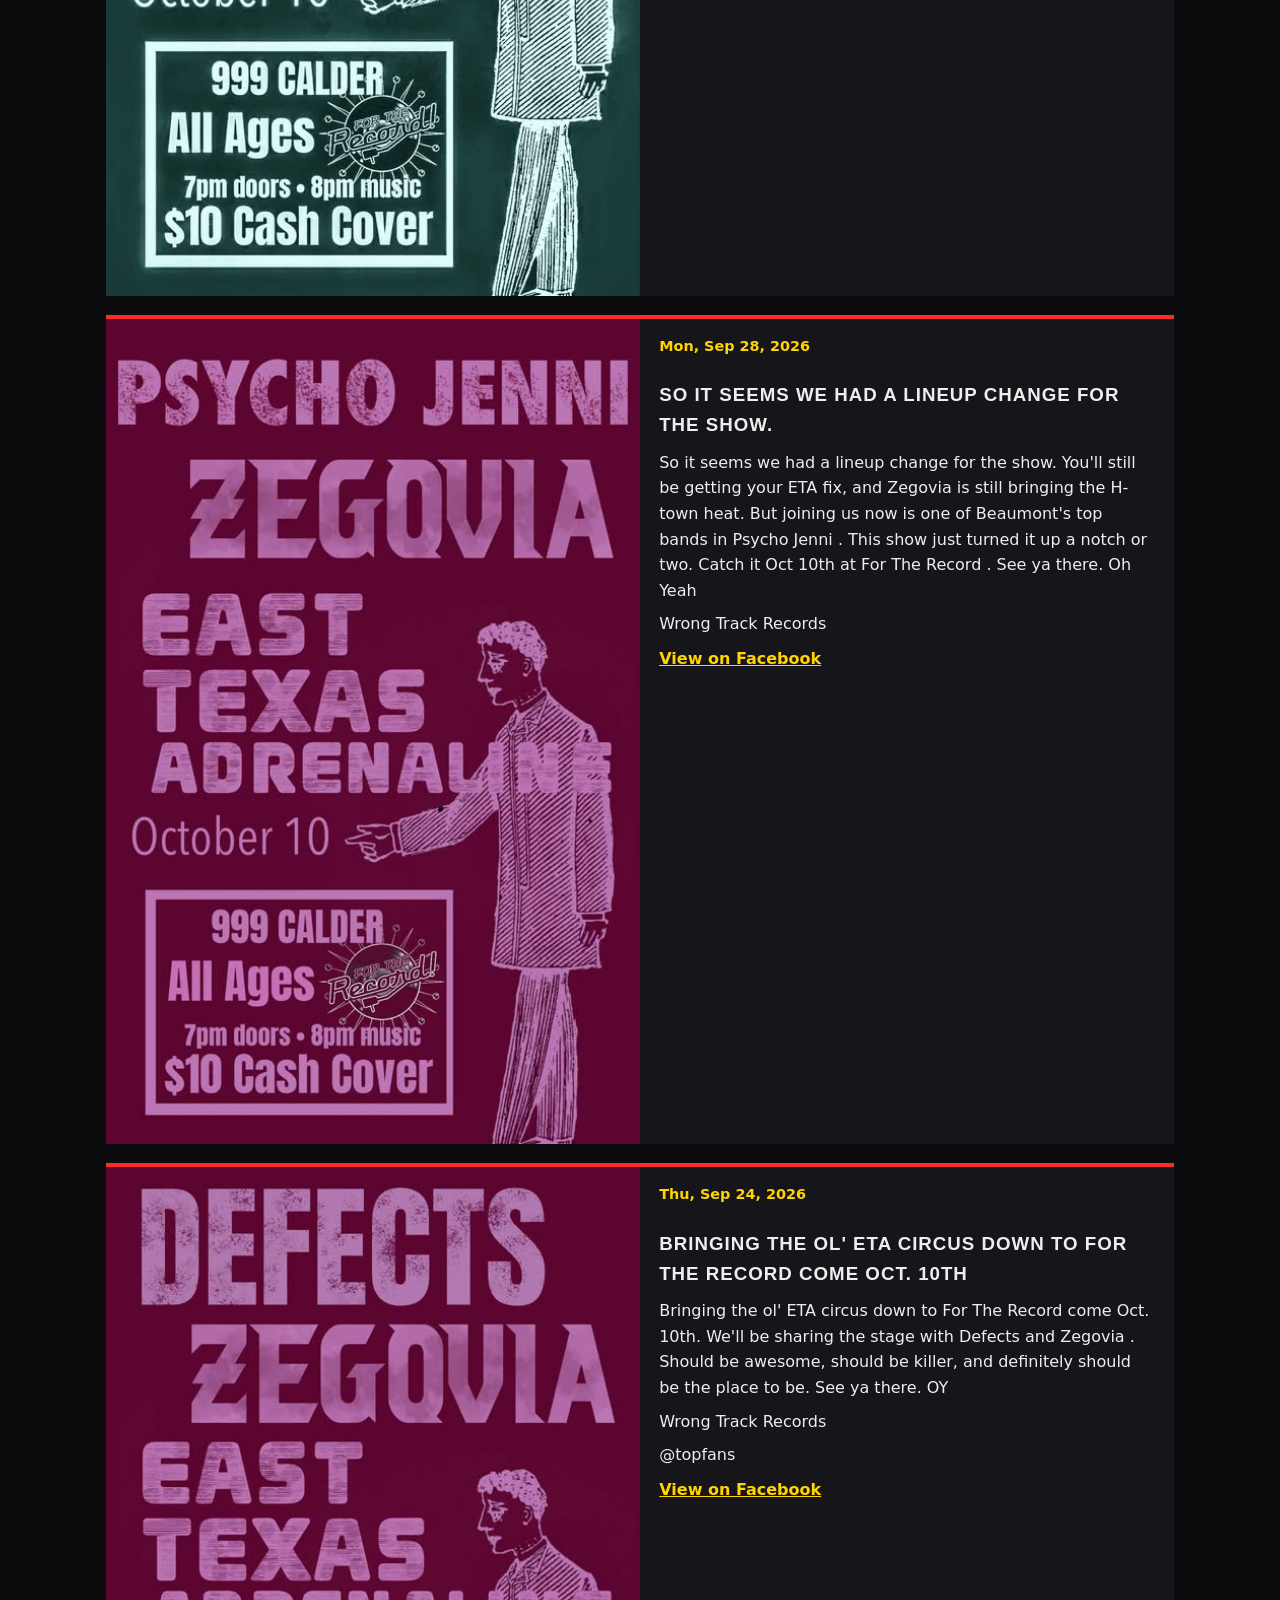
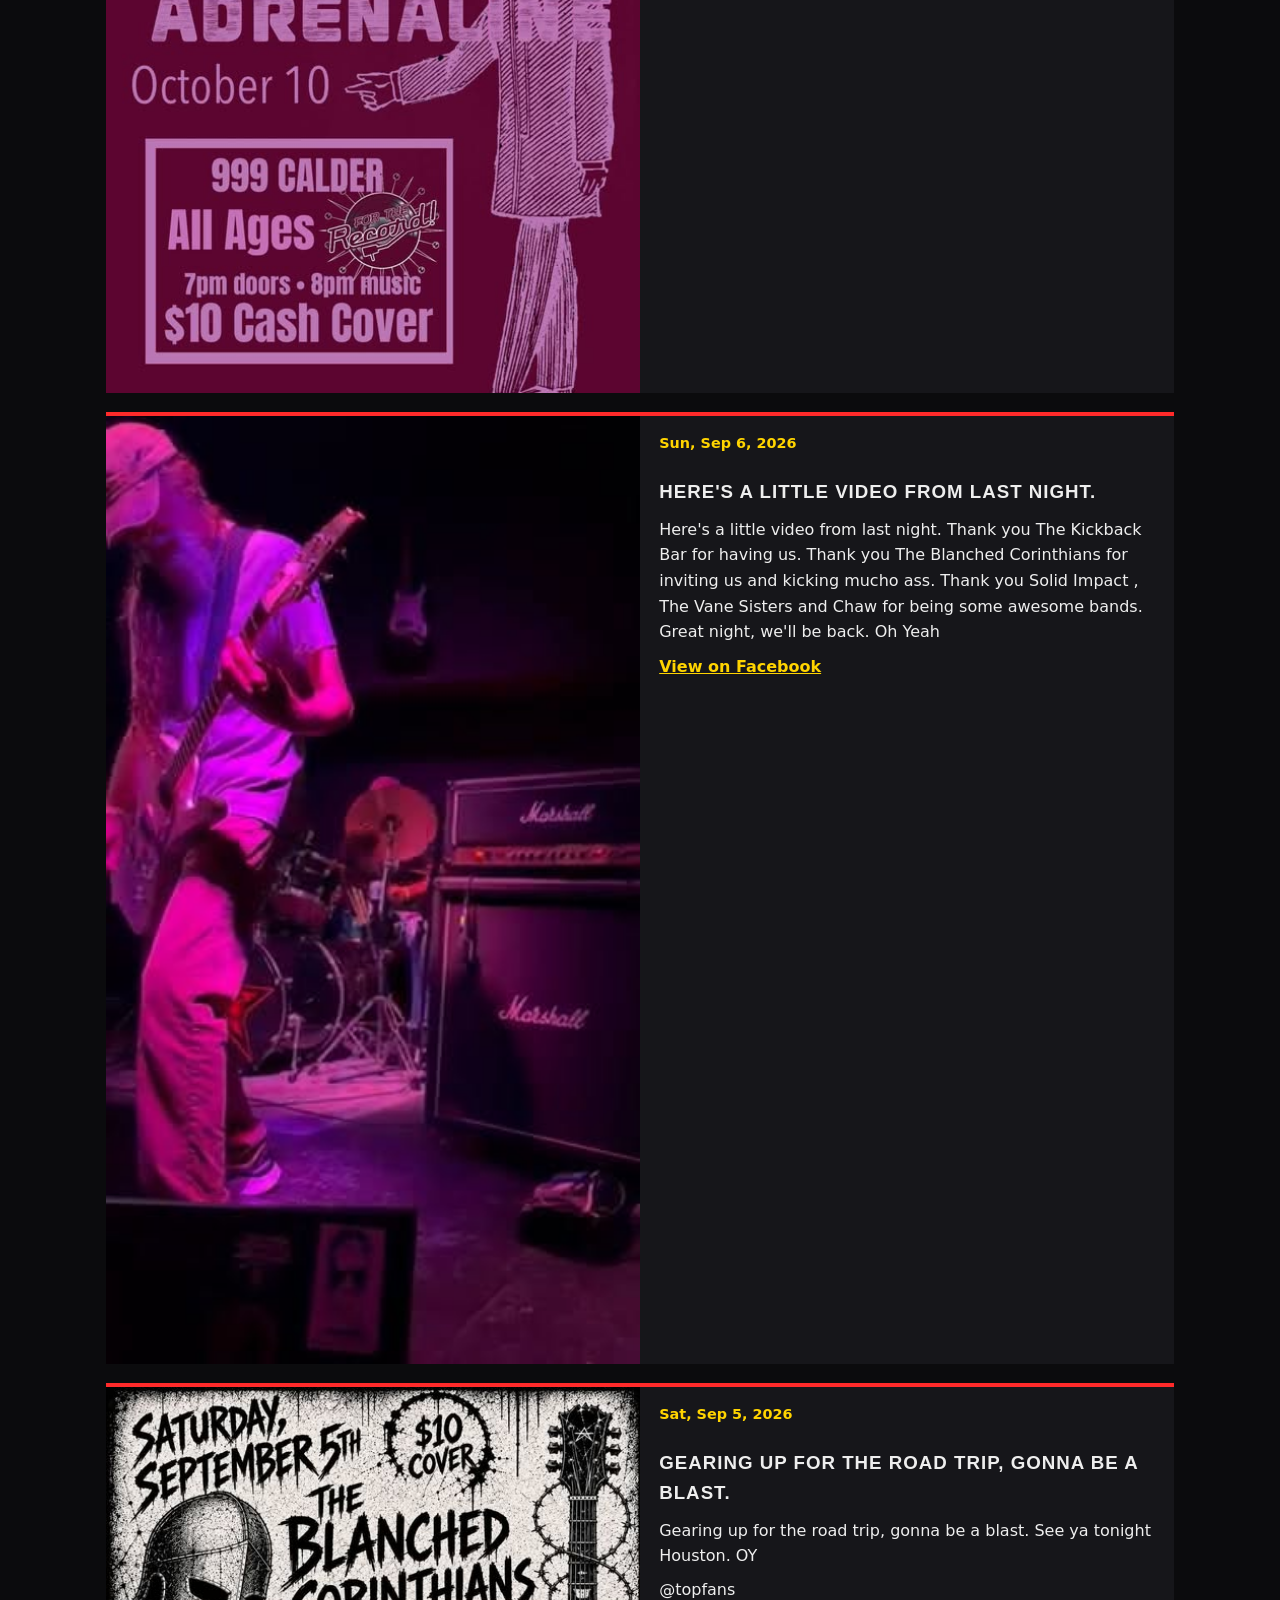
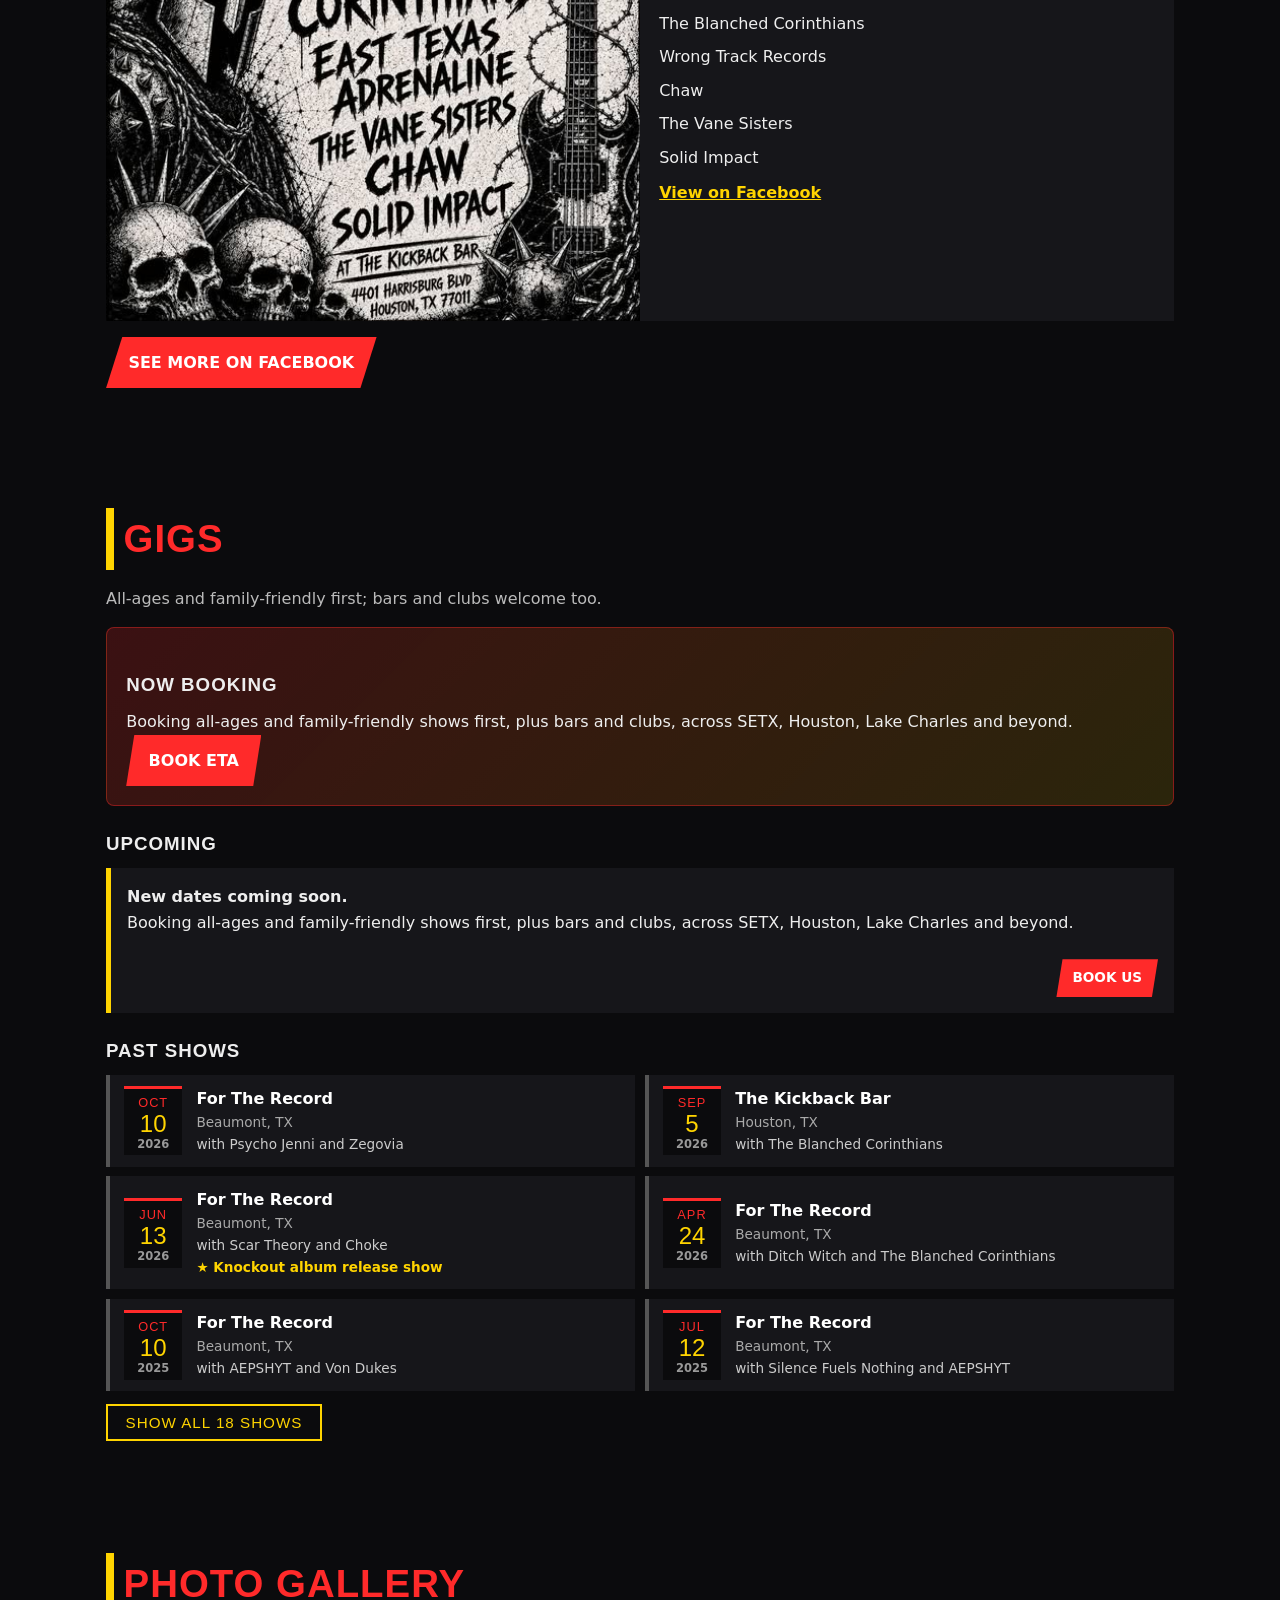
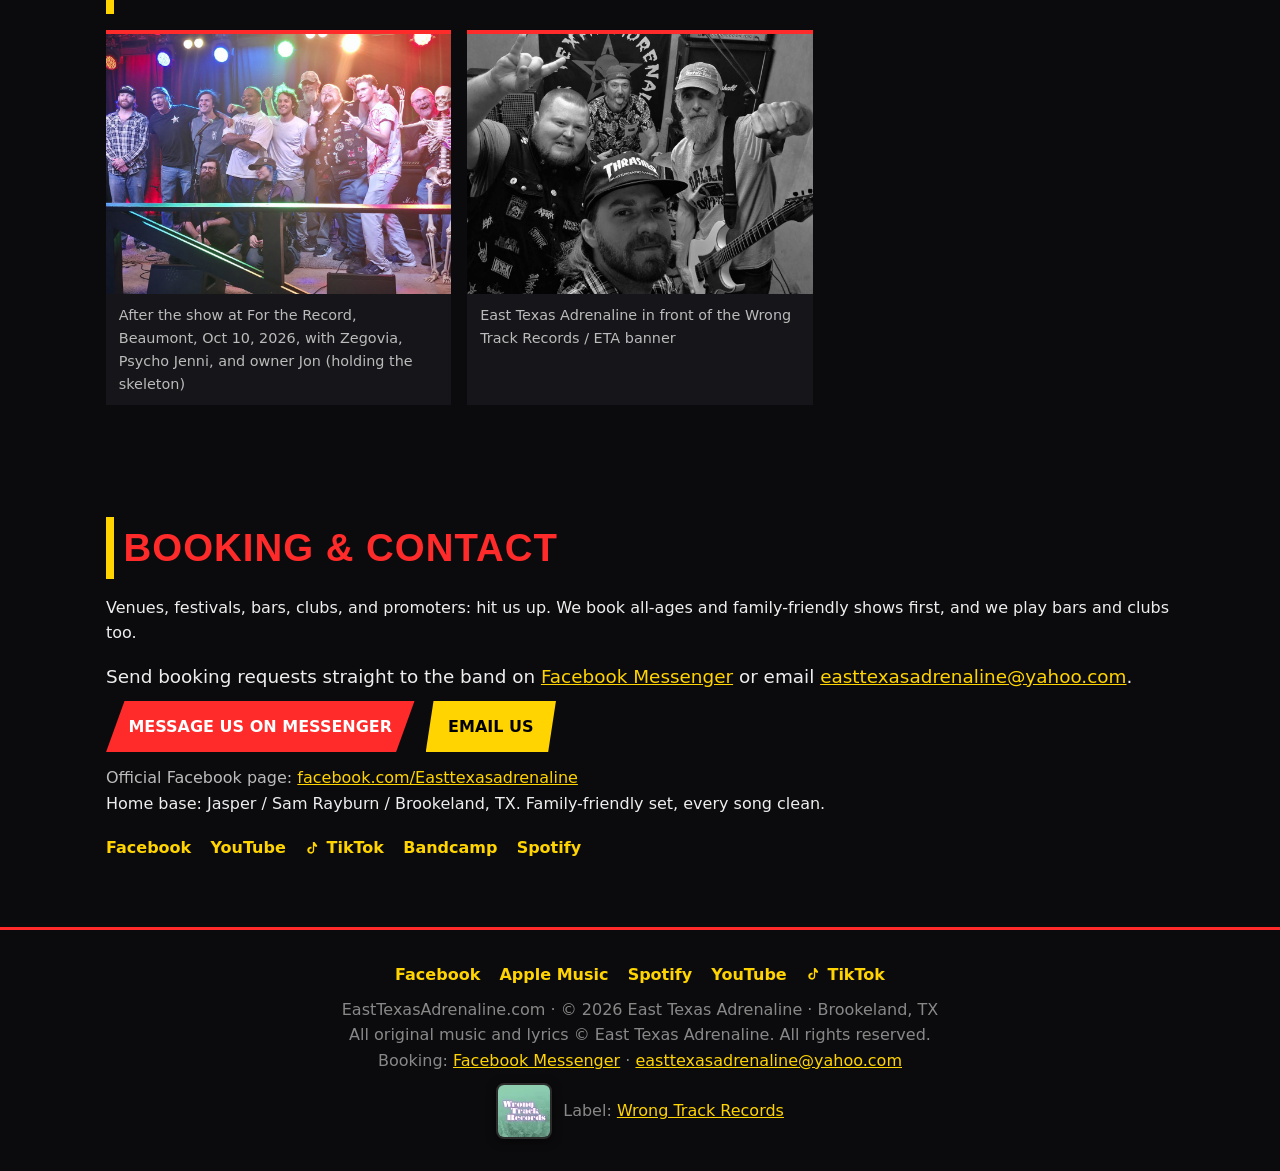
==== commit 2af237e6: "Launch Shop ETA Merch page: 8 product cards linking to etamerch.printful.me (incl. Republic of ETA f" ====
--- a/index.html
+++ b/index.html
@@ -10,7 +10,7 @@
 <meta name="twitter:card" content="summary_large_image">
 <link rel="icon" href="favicon.svg" type="image/svg+xml"><link rel="apple-touch-icon" href="img/icon-180.png">
 <link rel="preload" as="image" href="img/hero.webp">
-<script type="application/ld+json">{"@context":"https://schema.org","@type":"MusicGroup","name":"East Texas Adrenaline","url":"https://easttexasadrenaline.com/","genre":["Rock","Punk","Metal"],"foundingLocation":{"@type":"Place","name":"Brookeland, TX"},"recordLabel":{"@type":"Organization","name":"Wrong Track Records"},"sameAs":["https://www.facebook.com/Easttexasadrenaline","https://easttexasadrenaline.bandcamp.com/","https://open.spotify.com/artist/6lh7sgML4LVndUgMk42t6P","https://music.apple.com/us/artist/east-texas-adrenaline/1208255914","https://www.youtube.com/channel/UCe_y8HoygC-X9k5BNQYckqA","https://www.tiktok.com/@ohdeer49"]}</script>
+<script type="application/ld+json">{"@context":"https://schema.org","@type":"MusicGroup","name":"East Texas Adrenaline","url":"https://easttexasadrenaline.com/","genre":["Rock","Punk","Metal"],"foundingLocation":{"@type":"Place","name":"Brookeland, TX"},"recordLabel":{"@type":"Organization","name":"Wrong Track Records"},"sameAs":["https://www.facebook.com/Easttexasadrenaline","https://open.spotify.com/artist/6lh7sgML4LVndUgMk42t6P","https://music.apple.com/us/artist/east-texas-adrenaline/1208255914","https://www.youtube.com/channel/UCe_y8HoygC-X9k5BNQYckqA","https://www.tiktok.com/@ohdeer49"]}</script>
 <link rel="stylesheet" href="style.css"></head><body>
 <a class="skip" href="#main">Skip to content</a>
 <header class="nav"><a href="#top" class="logo">ETA</a><button id="menu" aria-label="Menu" aria-expanded="false" aria-controls="links">☰</button>
@@ -36,6 +36,6 @@
 <section id="contact"><h2>Booking &amp; Contact</h2><p>Venues, festivals, bars, clubs, and promoters: hit us up. We book all-ages and family-friendly shows first, and we play bars and clubs too.</p>
 <p class="book-how">Send booking requests straight to the band on <a href="https://m.me/Easttexasadrenaline" target="_blank" rel="noopener">Facebook Messenger</a> or email <a href="mailto:easttexasadrenaline@yahoo.com">easttexasadrenaline@yahoo.com</a>.</p><div class="btns book-btns"><a class="btn" href="https://m.me/Easttexasadrenaline" target="_blank" rel="noopener">Message us on Messenger</a><a class="btn alt" href="mailto:easttexasadrenaline@yahoo.com?subject=Booking%20request">Email us</a></div><p class="sub">Official Facebook page: <a href="https://www.facebook.com/Easttexasadrenaline" target="_blank" rel="noopener">facebook.com/Easttexasadrenaline</a></p><p>Home base: Jasper / Sam Rayburn / Brookeland, TX. Family-friendly set, every song clean.</p><div class="soc contact-soc"><a href="https://www.facebook.com/Easttexasadrenaline" target="_blank" rel="noopener">Facebook</a><a href="https://www.youtube.com/channel/UCe_y8HoygC-X9k5BNQYckqA" target="_blank" rel="noopener">YouTube</a><a href="https://www.tiktok.com/@ohdeer49" target="_blank" rel="noopener" aria-label="TikTok"><svg class="si" viewBox="0 0 24 24" width="16" height="16" aria-hidden="true"><path fill="currentColor" d="M16.6 5.82A4.94 4.94 0 0 1 14.3 3h-2.5v12.4a2.7 2.7 0 1 1-1.9-2.58V10.2a5.2 5.2 0 1 0 3.9 5.02V8.9a7.3 7.3 0 0 0 4.3 1.4V7.7a4.94 4.94 0 0 1-1.5-1.88z"/></svg> TikTok</a><a href="https://easttexasadrenaline.bandcamp.com/" target="_blank" rel="noopener">Bandcamp</a><a href="https://open.spotify.com/artist/6lh7sgML4LVndUgMk42t6P" target="_blank" rel="noopener">Spotify</a></div></section>
 </main>
-<footer><div class="soc"><a href="https://www.facebook.com/Easttexasadrenaline" target="_blank" rel="noopener">Facebook</a><a href="https://music.apple.com/us/artist/east-texas-adrenaline/1208255914" target="_blank" rel="noopener">Apple Music</a><a href="https://easttexasadrenaline.bandcamp.com/" target="_blank" rel="noopener">Bandcamp</a><a href="https://open.spotify.com/artist/6lh7sgML4LVndUgMk42t6P" target="_blank" rel="noopener">Spotify</a><a href="https://www.youtube.com/channel/UCe_y8HoygC-X9k5BNQYckqA" target="_blank" rel="noopener">YouTube</a><a href="https://www.tiktok.com/@ohdeer49" target="_blank" rel="noopener" aria-label="TikTok"><svg class="si" viewBox="0 0 24 24" width="16" height="16" aria-hidden="true"><path fill="currentColor" d="M16.6 5.82A4.94 4.94 0 0 1 14.3 3h-2.5v12.4a2.7 2.7 0 1 1-1.9-2.58V10.2a5.2 5.2 0 1 0 3.9 5.02V8.9a7.3 7.3 0 0 0 4.3 1.4V7.7a4.94 4.94 0 0 1-1.5-1.88z"/></svg> TikTok</a></div><p>EastTexasAdrenaline.com · © <span id="yr"></span> East Texas Adrenaline · Brookeland, TX</p><p class="copy">All original music and lyrics © East Texas Adrenaline. All rights reserved.</p><p>Booking: <a href="https://m.me/Easttexasadrenaline" target="_blank" rel="noopener">Facebook Messenger</a> · <a href="mailto:easttexasadrenaline@yahoo.com">easttexasadrenaline@yahoo.com</a></p><p class="label-foot"><a class="label-logo-link" href="https://www.facebook.com/wrongtrackrecords" target="_blank" rel="noopener"><img class="label-logo sm" src="img/wrong-track-records-96.webp" srcset="img/wrong-track-records-96.webp 96w, img/wrong-track-records-192.webp 192w" sizes="56px" width="56" height="56" loading="lazy" alt="Wrong Track Records logo"></a><span>Label: <a href="https://www.facebook.com/wrongtrackrecords" target="_blank" rel="noopener">Wrong Track Records</a></span></p></footer>
+<footer><div class="soc"><a href="https://www.facebook.com/Easttexasadrenaline" target="_blank" rel="noopener">Facebook</a><a href="https://music.apple.com/us/artist/east-texas-adrenaline/1208255914" target="_blank" rel="noopener">Apple Music</a><a href="https://open.spotify.com/artist/6lh7sgML4LVndUgMk42t6P" target="_blank" rel="noopener">Spotify</a><a href="https://www.youtube.com/channel/UCe_y8HoygC-X9k5BNQYckqA" target="_blank" rel="noopener">YouTube</a><a href="https://www.tiktok.com/@ohdeer49" target="_blank" rel="noopener" aria-label="TikTok"><svg class="si" viewBox="0 0 24 24" width="16" height="16" aria-hidden="true"><path fill="currentColor" d="M16.6 5.82A4.94 4.94 0 0 1 14.3 3h-2.5v12.4a2.7 2.7 0 1 1-1.9-2.58V10.2a5.2 5.2 0 1 0 3.9 5.02V8.9a7.3 7.3 0 0 0 4.3 1.4V7.7a4.94 4.94 0 0 1-1.5-1.88z"/></svg> TikTok</a></div><p>EastTexasAdrenaline.com · © <span id="yr"></span> East Texas Adrenaline · Brookeland, TX</p><p class="copy">All original music and lyrics © East Texas Adrenaline. All rights reserved.</p><p>Booking: <a href="https://m.me/Easttexasadrenaline" target="_blank" rel="noopener">Facebook Messenger</a> · <a href="mailto:easttexasadrenaline@yahoo.com">easttexasadrenaline@yahoo.com</a></p><p class="label-foot"><a class="label-logo-link" href="https://www.facebook.com/wrongtrackrecords" target="_blank" rel="noopener"><img class="label-logo sm" src="img/wrong-track-records-96.webp" srcset="img/wrong-track-records-96.webp 96w, img/wrong-track-records-192.webp 192w" sizes="56px" width="56" height="56" loading="lazy" alt="Wrong Track Records logo"></a><span>Label: <a href="https://www.facebook.com/wrongtrackrecords" target="_blank" rel="noopener">Wrong Track Records</a></span></p></footer>
 <script src="data/bundle.js"></script>
 <script src="main.js" defer></script></body></html>
--- a/style.css
+++ b/style.css
@@ -132,3 +132,10 @@
 .label-card span{font-weight:700;text-transform:uppercase;letter-spacing:.5px}.label-card b{display:block;color:var(--b);font-family:Impact,"Arial Black",sans-serif;font-size:1.3rem;font-weight:400}
 .label-card:hover .label-logo,.label-logo-link:hover .label-logo{border-color:var(--b)}
 .label-foot{display:flex;align-items:center;justify-content:center;gap:.7rem;margin-top:.6rem}
+/* Merch shop page */
+.shop{padding-top:4rem}.shop .lede{margin:.4rem 0 1rem}.btn.big{font-size:1.25rem;padding:1.1rem 2.2rem}
+.shop-grid{grid-template-columns:repeat(2,1fr);margin-top:1.5rem}@media(min-width:760px){#merch .shop-grid{grid-template-columns:repeat(3,1fr)}}
+.shop-item h3{font-size:1rem;margin:.2rem 0}.shop-item .sub{color:#aaa;font-size:.9rem;margin:0 0 .4rem}.shop-item .pimg{background:#fff}
+.ship{margin-top:1.5rem;font-weight:700;color:var(--b)}
+.instore{margin-top:1.25rem;padding:.9rem 1rem;border-left:4px solid var(--b);background:rgba(255,255,255,.04);border-radius:6px}
+.thanks{margin-top:1.25rem;text-align:center;font-size:1.1rem;font-weight:700;color:var(--b)}
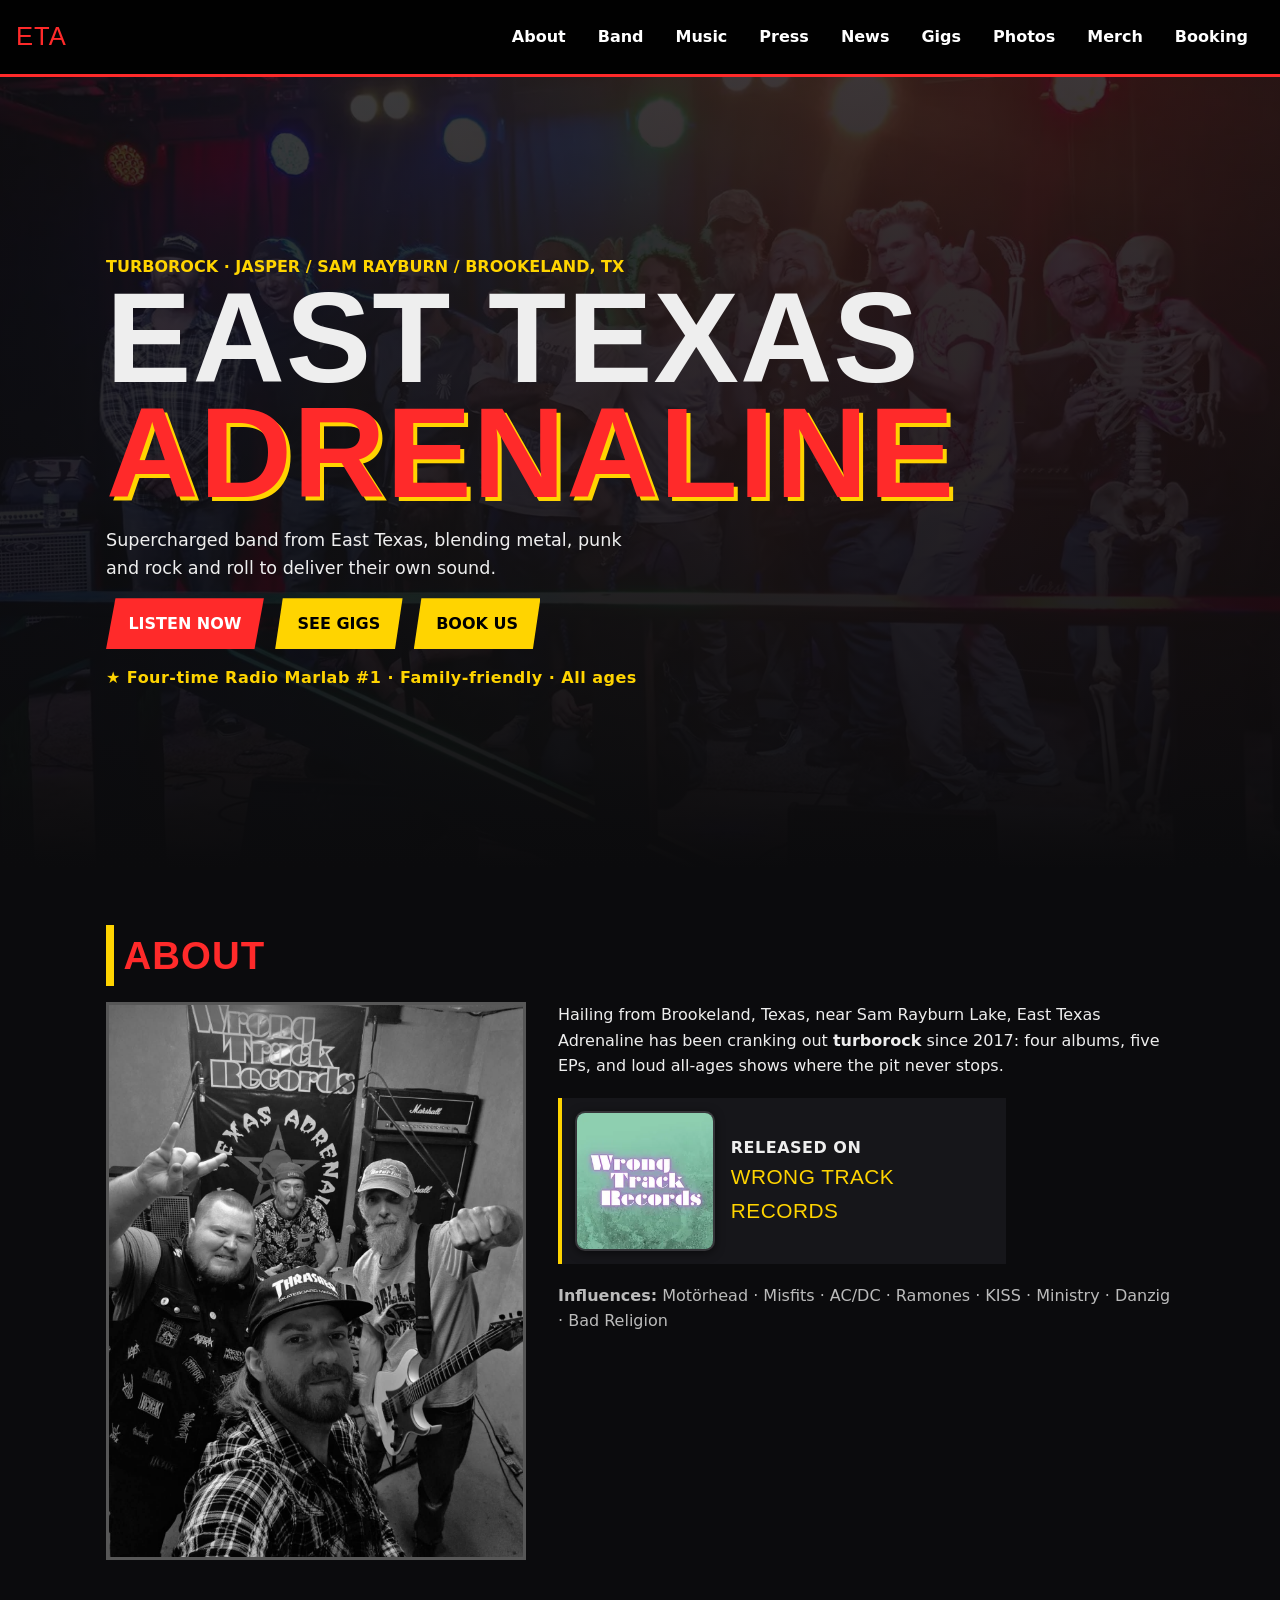
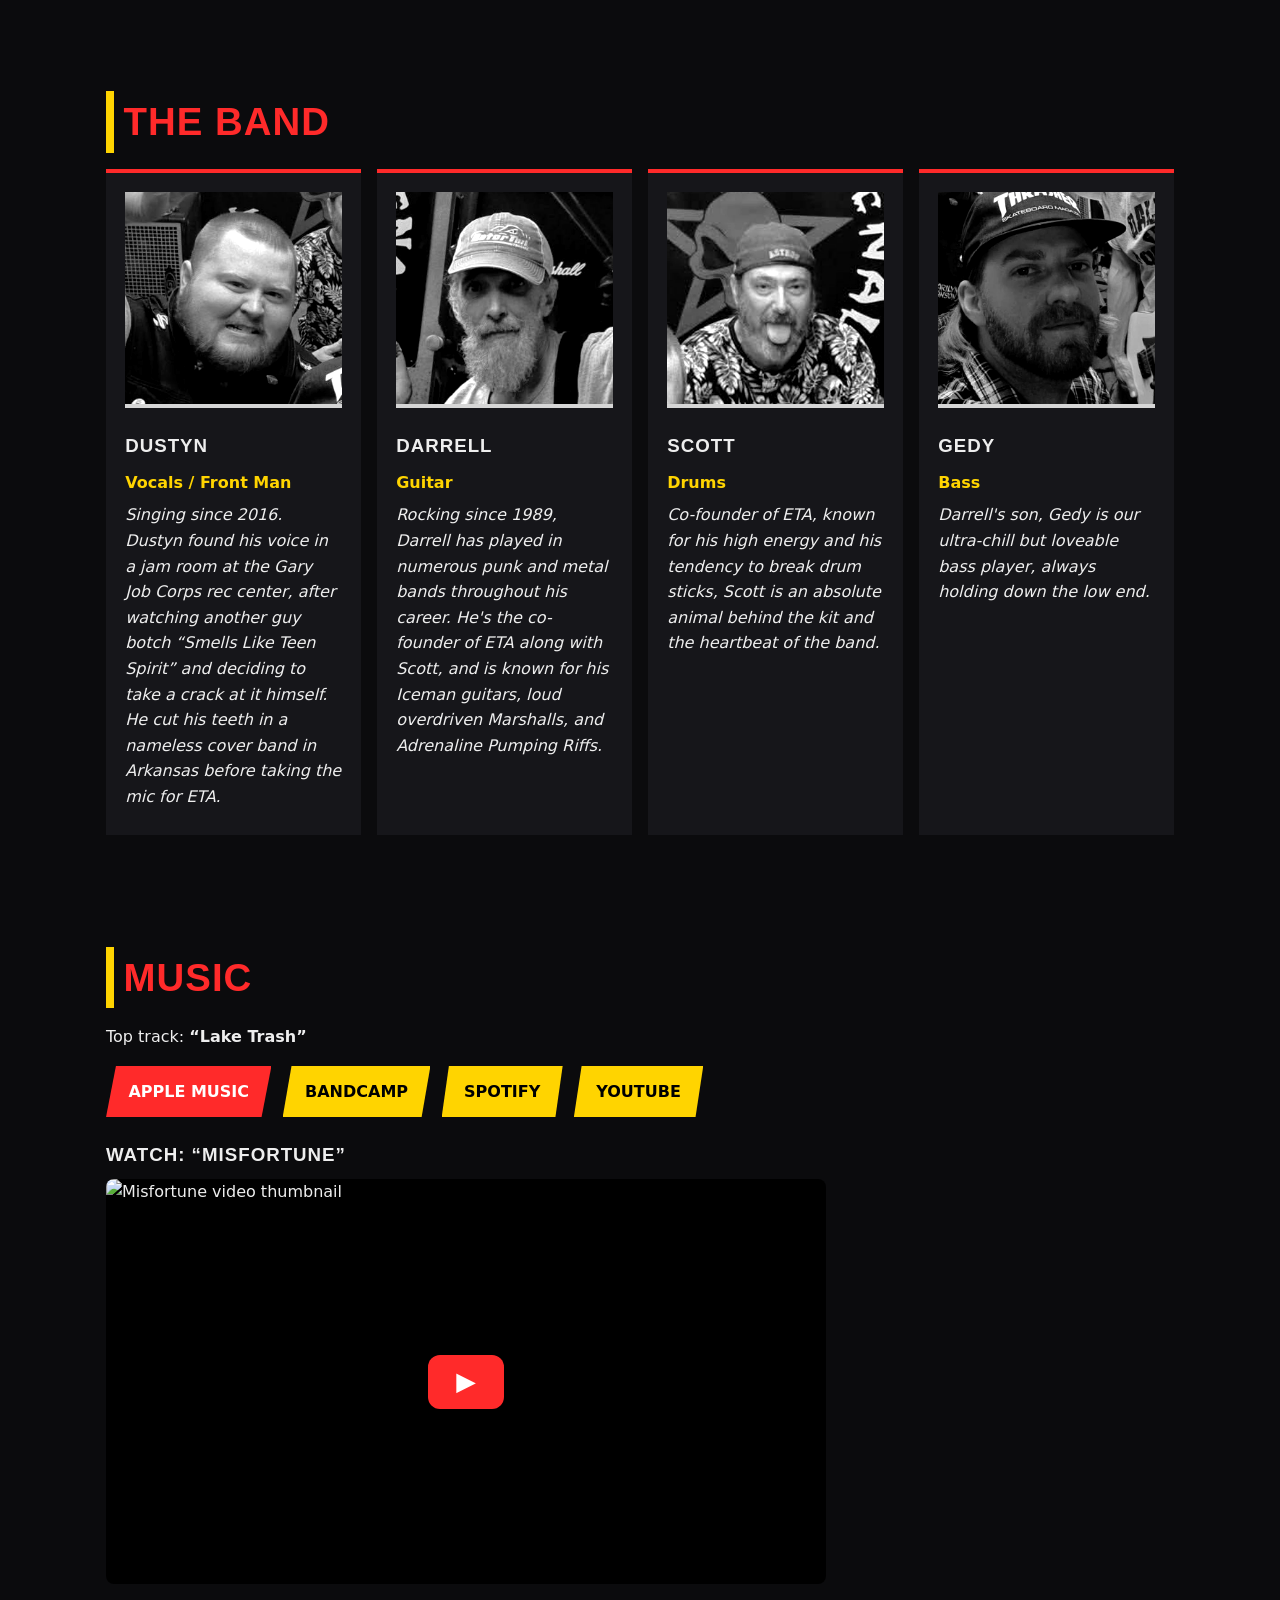
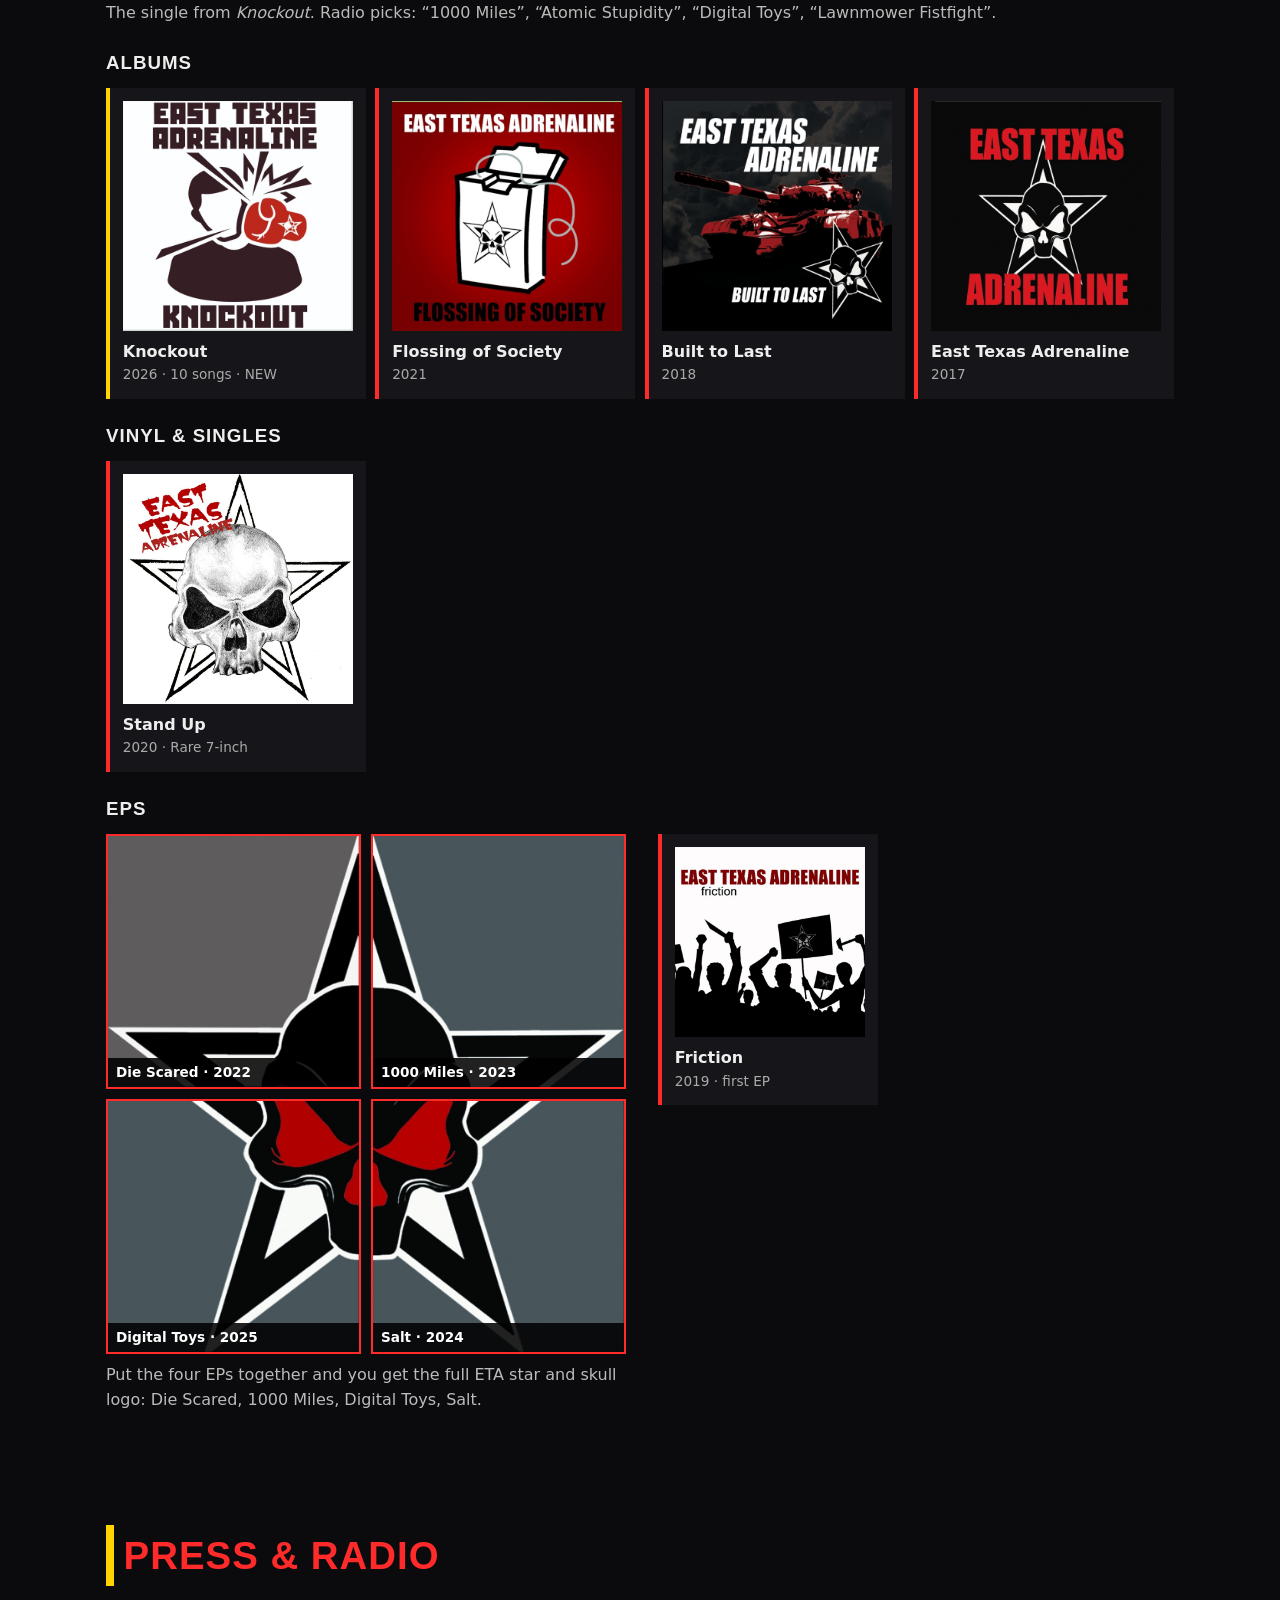
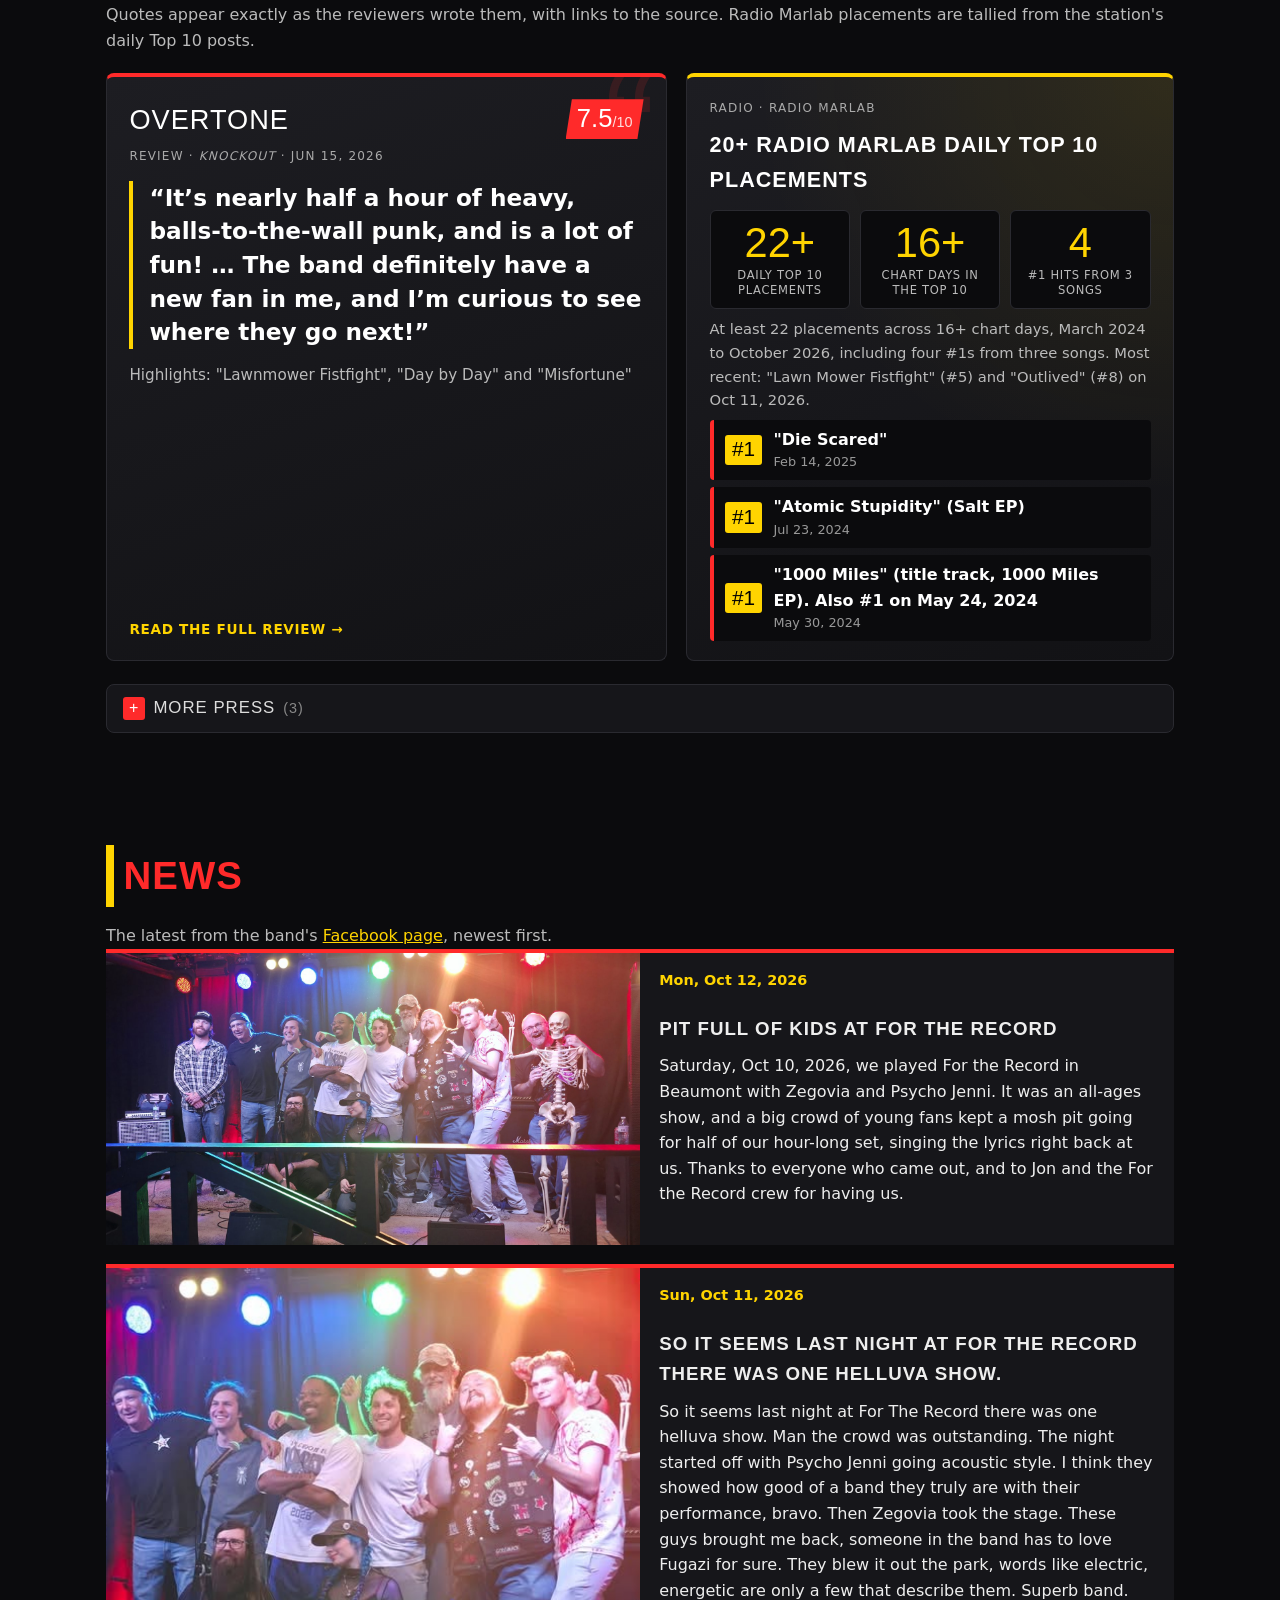
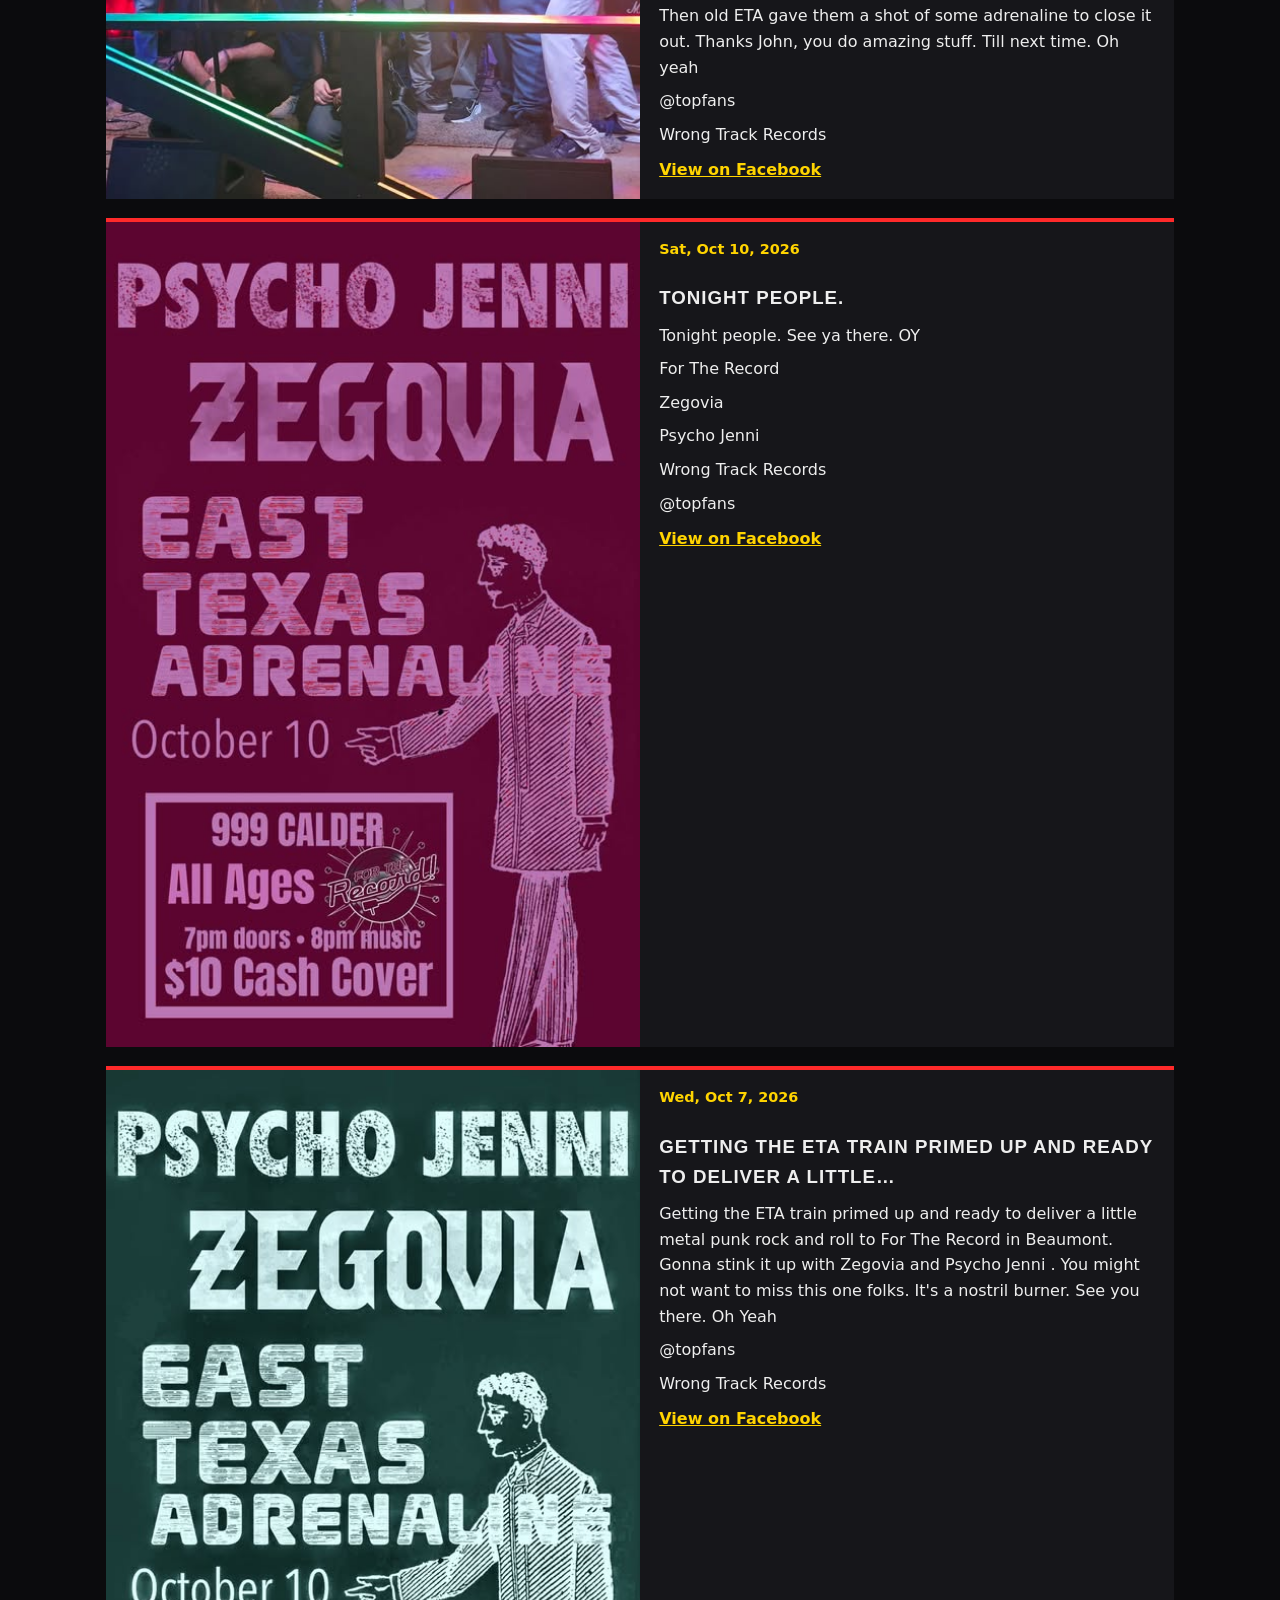
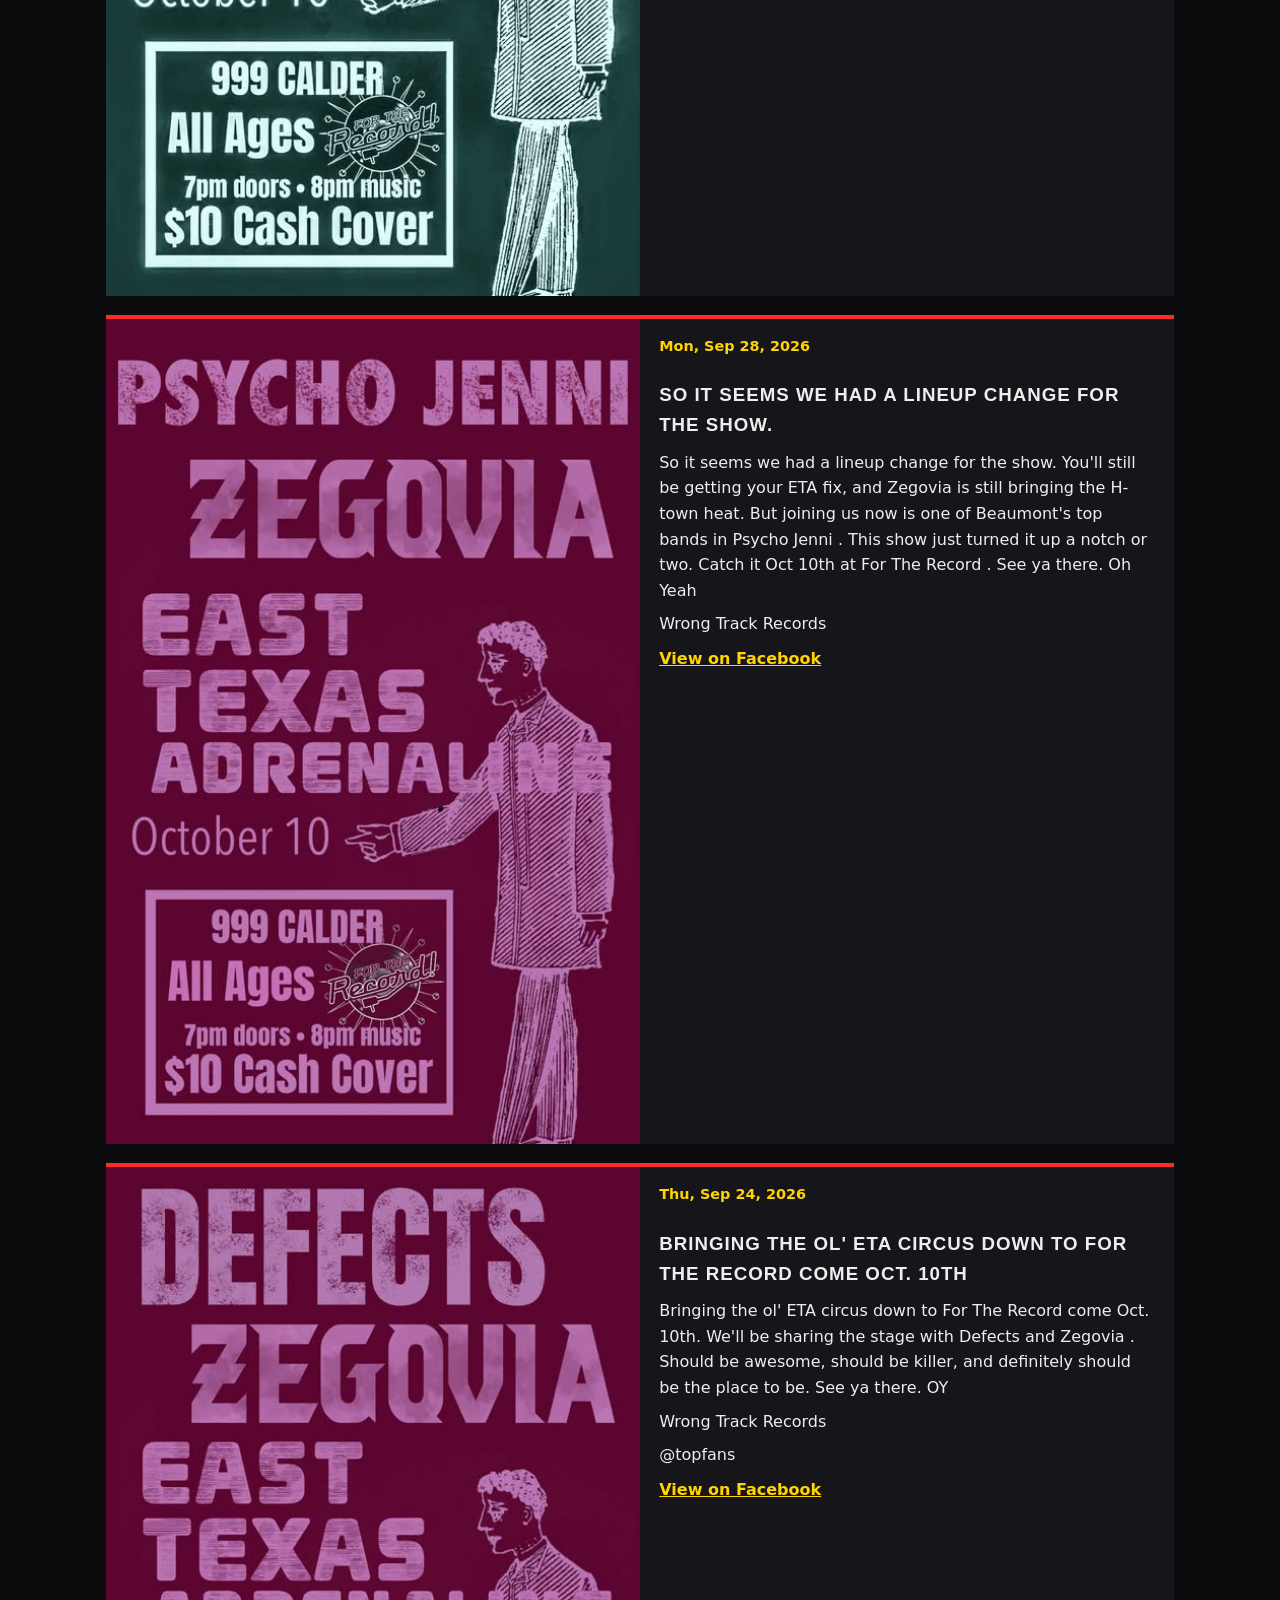
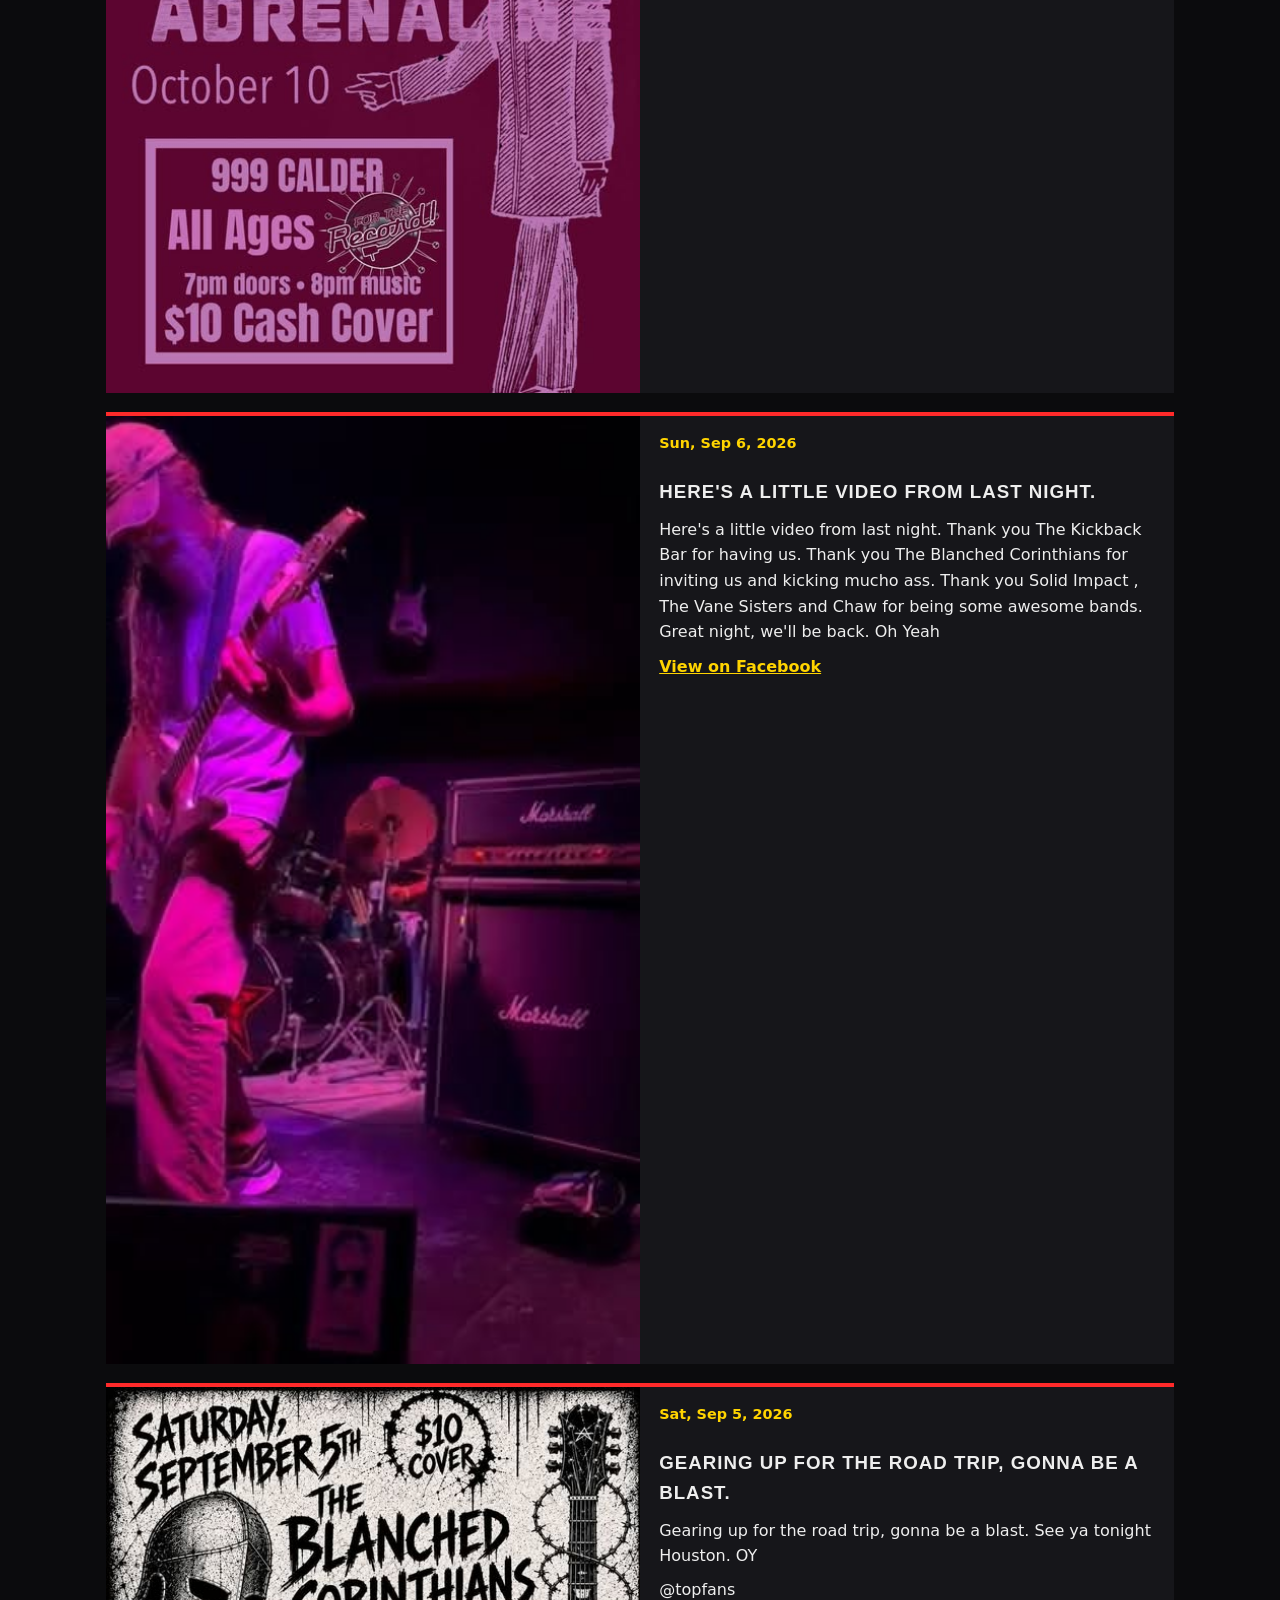
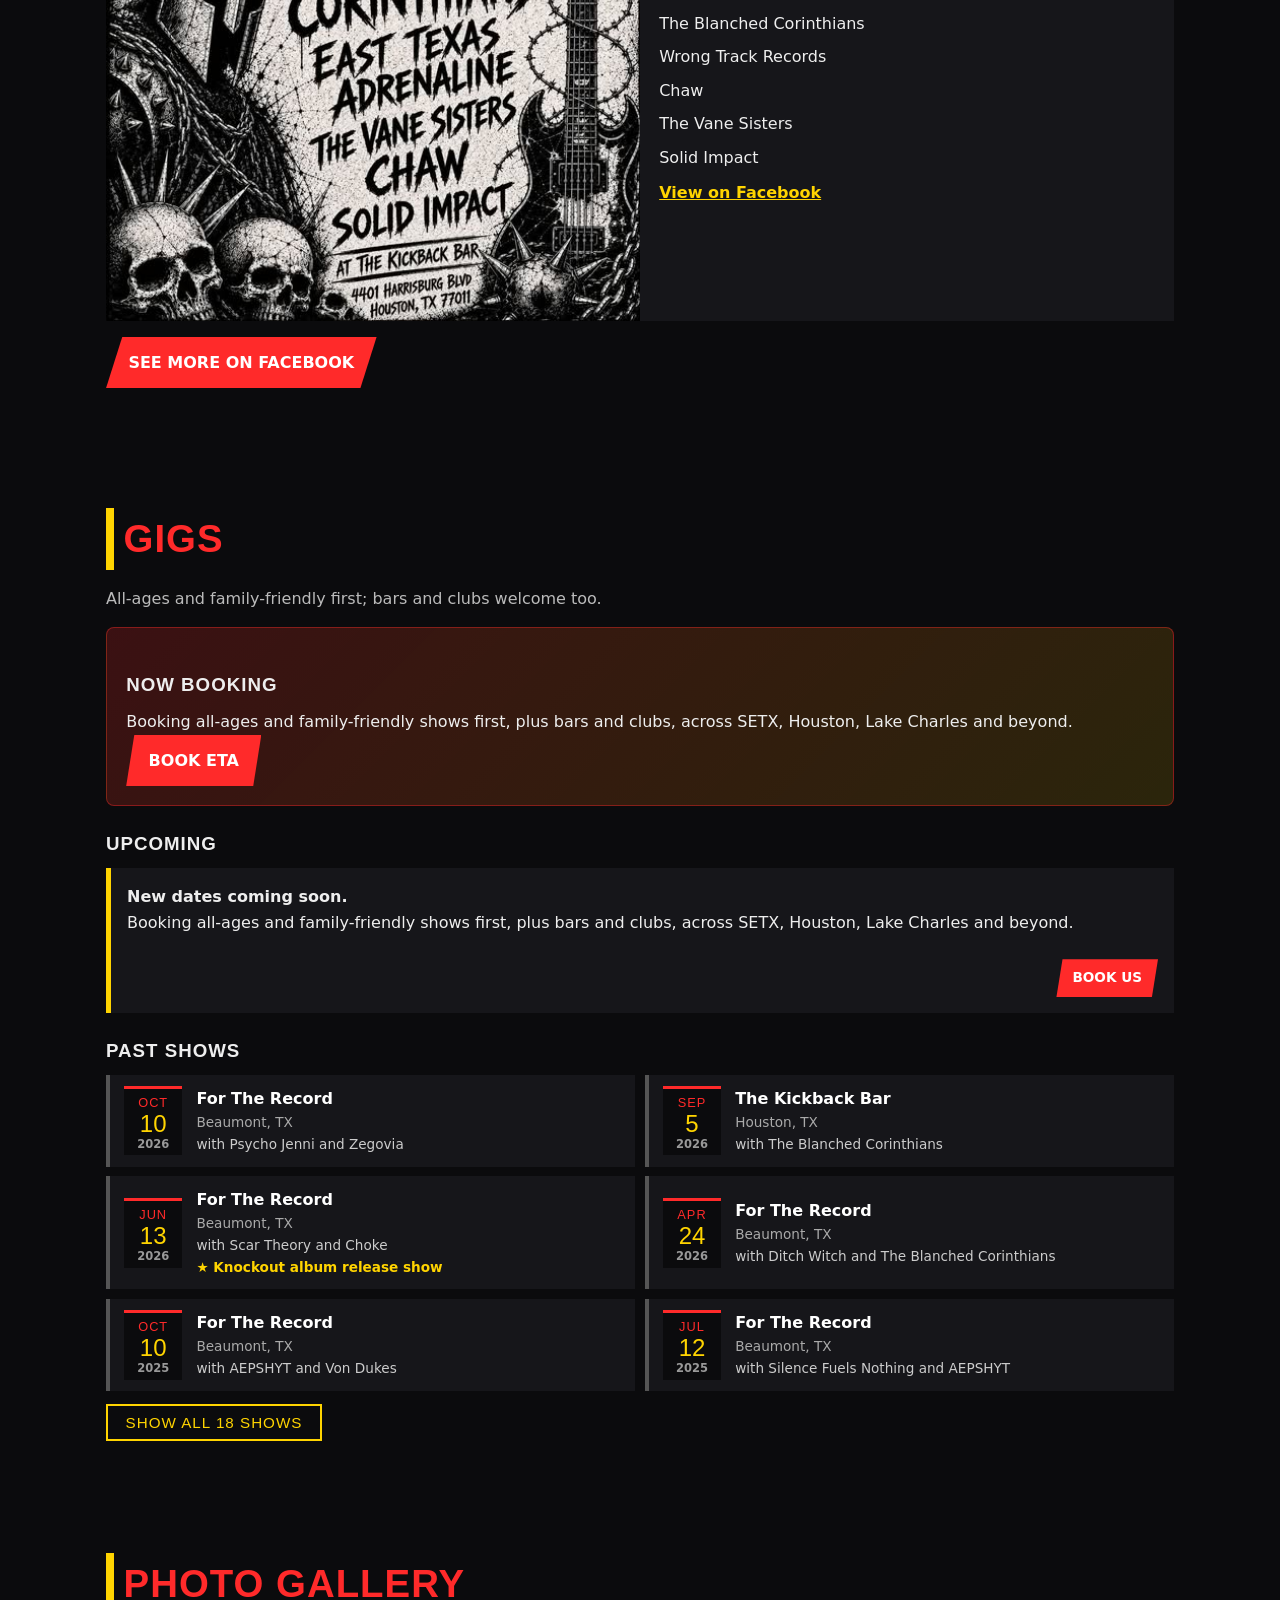
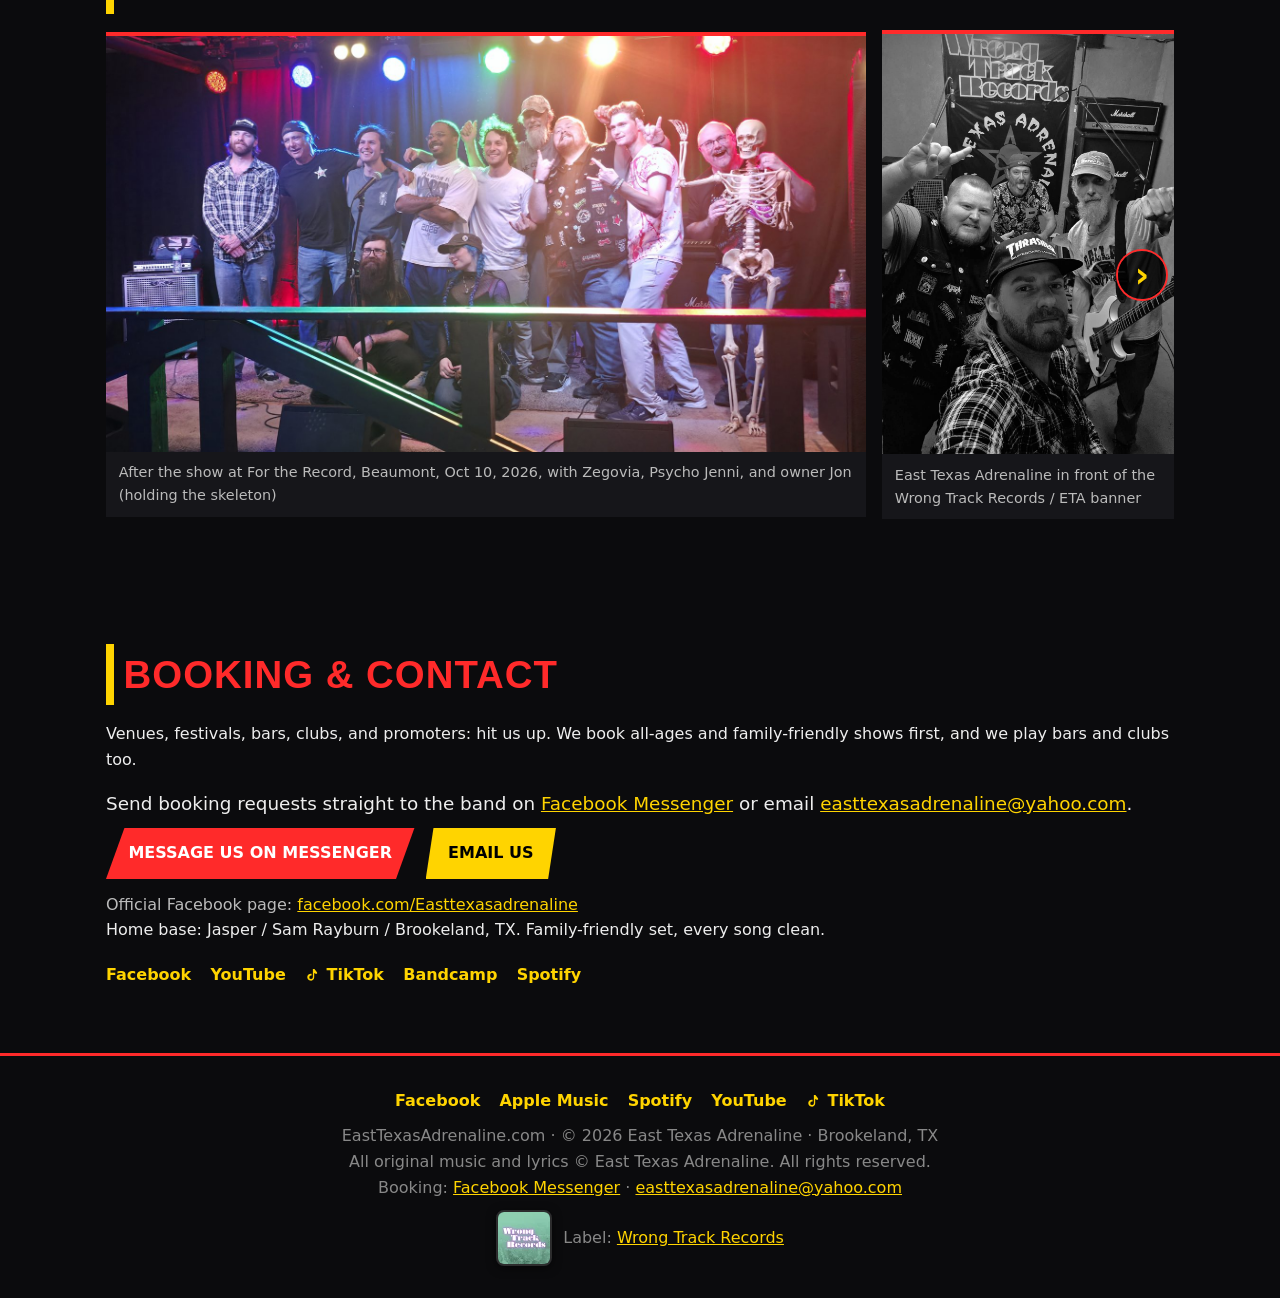
==== commit dcdfce2c: "Photos: add 7 new gallery photos (webp, no crop) and turn gallery into a horizontal scroller - 7 new" ====
--- a/index.html
+++ b/index.html
@@ -32,10 +32,10 @@
 <p class="fb-actions"><a class="btn" href="https://www.facebook.com/Easttexasadrenaline" target="_blank" rel="noopener">See more on Facebook</a></p>
 </section>
 <section id="gigs"><h2>Gigs</h2><p class="sub">All-ages and family-friendly first; bars and clubs welcome too.</p><div class="cta"><h3>Now booking</h3><p>Booking all-ages and family-friendly shows first, plus bars and clubs, across SETX, Houston, Lake Charles and beyond.</p><a class="btn" href="#contact">Book ETA</a></div><h3>Upcoming</h3><ul id="up" class="gigs"></ul><h3>Past Shows</h3><ul id="past" class="past-shows" aria-label="Past shows, newest first"></ul><button type="button" id="past-toggle" class="past-toggle" aria-controls="past" aria-expanded="false" hidden>Show all</button></section>
-<section id="gallery"><h2>Photo Gallery</h2><div id="gallery-grid" class="gallery"></div></section>
+<section id="gallery"><h2>Photo Gallery</h2><div class="gal-wrap"><button type="button" class="gal-btn gal-prev" aria-label="Previous photos" aria-controls="gallery-grid">&#8249;</button><div id="gallery-grid" class="gallery" tabindex="0" role="region" aria-label="Photo gallery. Swipe, or use the left and right arrow keys, to see more photos"></div><button type="button" class="gal-btn gal-next" aria-label="Next photos" aria-controls="gallery-grid">&#8250;</button></div></section>
 <section id="contact"><h2>Booking &amp; Contact</h2><p>Venues, festivals, bars, clubs, and promoters: hit us up. We book all-ages and family-friendly shows first, and we play bars and clubs too.</p>
 <p class="book-how">Send booking requests straight to the band on <a href="https://m.me/Easttexasadrenaline" target="_blank" rel="noopener">Facebook Messenger</a> or email <a href="mailto:easttexasadrenaline@yahoo.com">easttexasadrenaline@yahoo.com</a>.</p><div class="btns book-btns"><a class="btn" href="https://m.me/Easttexasadrenaline" target="_blank" rel="noopener">Message us on Messenger</a><a class="btn alt" href="mailto:easttexasadrenaline@yahoo.com?subject=Booking%20request">Email us</a></div><p class="sub">Official Facebook page: <a href="https://www.facebook.com/Easttexasadrenaline" target="_blank" rel="noopener">facebook.com/Easttexasadrenaline</a></p><p>Home base: Jasper / Sam Rayburn / Brookeland, TX. Family-friendly set, every song clean.</p><div class="soc contact-soc"><a href="https://www.facebook.com/Easttexasadrenaline" target="_blank" rel="noopener">Facebook</a><a href="https://www.youtube.com/channel/UCe_y8HoygC-X9k5BNQYckqA" target="_blank" rel="noopener">YouTube</a><a href="https://www.tiktok.com/@ohdeer49" target="_blank" rel="noopener" aria-label="TikTok"><svg class="si" viewBox="0 0 24 24" width="16" height="16" aria-hidden="true"><path fill="currentColor" d="M16.6 5.82A4.94 4.94 0 0 1 14.3 3h-2.5v12.4a2.7 2.7 0 1 1-1.9-2.58V10.2a5.2 5.2 0 1 0 3.9 5.02V8.9a7.3 7.3 0 0 0 4.3 1.4V7.7a4.94 4.94 0 0 1-1.5-1.88z"/></svg> TikTok</a><a href="https://easttexasadrenaline.bandcamp.com/" target="_blank" rel="noopener">Bandcamp</a><a href="https://open.spotify.com/artist/6lh7sgML4LVndUgMk42t6P" target="_blank" rel="noopener">Spotify</a></div></section>
 </main>
 <footer><div class="soc"><a href="https://www.facebook.com/Easttexasadrenaline" target="_blank" rel="noopener">Facebook</a><a href="https://music.apple.com/us/artist/east-texas-adrenaline/1208255914" target="_blank" rel="noopener">Apple Music</a><a href="https://open.spotify.com/artist/6lh7sgML4LVndUgMk42t6P" target="_blank" rel="noopener">Spotify</a><a href="https://www.youtube.com/channel/UCe_y8HoygC-X9k5BNQYckqA" target="_blank" rel="noopener">YouTube</a><a href="https://www.tiktok.com/@ohdeer49" target="_blank" rel="noopener" aria-label="TikTok"><svg class="si" viewBox="0 0 24 24" width="16" height="16" aria-hidden="true"><path fill="currentColor" d="M16.6 5.82A4.94 4.94 0 0 1 14.3 3h-2.5v12.4a2.7 2.7 0 1 1-1.9-2.58V10.2a5.2 5.2 0 1 0 3.9 5.02V8.9a7.3 7.3 0 0 0 4.3 1.4V7.7a4.94 4.94 0 0 1-1.5-1.88z"/></svg> TikTok</a></div><p>EastTexasAdrenaline.com · © <span id="yr"></span> East Texas Adrenaline · Brookeland, TX</p><p class="copy">All original music and lyrics © East Texas Adrenaline. All rights reserved.</p><p>Booking: <a href="https://m.me/Easttexasadrenaline" target="_blank" rel="noopener">Facebook Messenger</a> · <a href="mailto:easttexasadrenaline@yahoo.com">easttexasadrenaline@yahoo.com</a></p><p class="label-foot"><a class="label-logo-link" href="https://www.facebook.com/wrongtrackrecords" target="_blank" rel="noopener"><img class="label-logo sm" src="img/wrong-track-records-96.webp" srcset="img/wrong-track-records-96.webp 96w, img/wrong-track-records-192.webp 192w" sizes="56px" width="56" height="56" loading="lazy" alt="Wrong Track Records logo"></a><span>Label: <a href="https://www.facebook.com/wrongtrackrecords" target="_blank" rel="noopener">Wrong Track Records</a></span></p></footer>
 <script src="data/bundle.js"></script>
-<script src="main.js" defer></script></body></html>
+<script src="main.js" defer></script><script src="track.js" defer></script></body></html>
--- a/style.css
+++ b/style.css
@@ -45,9 +45,9 @@
 a.rel{color:var(--t);text-decoration:none;display:block}
 .news{display:grid;gap:1.2rem}.post{background:var(--p);border-top:4px solid var(--a);display:grid}.post img{width:100%;height:auto;display:block;aspect-ratio:16/9;object-fit:cover}
 .post-body{padding:1rem 1.2rem}.post-date{color:var(--b);font-weight:800;font-size:.9rem}.post-text p{margin:.5rem 0}
-.gallery{display:grid;gap:1rem;grid-template-columns:1fr}.gallery figure{margin:0;background:var(--p);border-top:4px solid var(--a)}
-.gallery img{display:block;width:100%;height:260px;object-fit:cover}.gallery figcaption{padding:.6rem .8rem;color:#bbb;font-size:.9rem}
-@media(min-width:760px){.post{grid-template-columns:1fr 1fr}.post img{height:100%;aspect-ratio:auto}.gallery{grid-template-columns:repeat(3,1fr)}}
+.gallery figure{margin:0;background:var(--p);border-top:4px solid var(--a)}
+.gallery figcaption{padding:.6rem .8rem;color:#bbb;font-size:.9rem}
+@media(min-width:760px){.post{grid-template-columns:1fr 1fr}.post img{height:100%;aspect-ratio:auto}}
 /* v2 additions */
 .skip{position:absolute;left:-999px;top:0;background:var(--b);color:#000;padding:.5rem 1rem;z-index:99}.skip:focus{left:0}
 a:focus-visible,button:focus-visible{outline:3px solid var(--b);outline-offset:2px}
@@ -139,3 +139,17 @@
 .ship{margin-top:1.5rem;font-weight:700;color:var(--b)}
 .instore{margin-top:1.25rem;padding:.9rem 1rem;border-left:4px solid var(--b);background:rgba(255,255,255,.04);border-radius:6px}
 .thanks{margin-top:1.25rem;text-align:center;font-size:1.1rem;font-weight:700;color:var(--b)}
+/* Photo gallery: horizontal scroller (native swipe + scroll-snap, no crop) */
+.gal-wrap{position:relative}
+.gallery{position:relative;display:flex;gap:1rem;align-items:center;overflow-x:auto;overflow-y:hidden;scroll-snap-type:x mandatory;scroll-padding-left:0;overscroll-behavior-x:contain;-webkit-overflow-scrolling:touch;padding-bottom:.8rem;scrollbar-color:var(--a) var(--p);scrollbar-width:thin}
+.gallery:focus{outline:none}.gallery:focus-visible{outline:3px solid var(--b);outline-offset:4px}
+.gallery figure{flex:none;scroll-snap-align:start;display:flex;flex-direction:column}
+.gallery a{display:block;line-height:0}
+.gallery img{display:block;width:auto;height:auto;max-height:320px;max-width:82vw;object-fit:contain;background:#000}
+.gallery figcaption{width:0;min-width:100%}
+.gal-btn{display:none}
+@media(min-width:760px){.gallery img{max-height:420px;max-width:760px}
+.gal-btn{display:grid;place-items:center;position:absolute;top:50%;z-index:2;width:3rem;height:3rem;margin-top:-1.9rem;border:0;border-radius:50%;background:#000c;color:var(--b);font:700 2.2rem/1 system-ui,sans-serif;cursor:pointer;box-shadow:0 0 0 2px var(--a)}
+.gal-btn:hover,.gal-btn:focus-visible{background:var(--a);color:#fff;outline:none}.gal-btn:disabled{opacity:0;pointer-events:none}
+.gal-prev{left:.5rem}.gal-next{right:.5rem}.no-scroll .gal-btn{display:none}}
+@media(prefers-reduced-motion:reduce){.gallery{scroll-behavior:auto}}
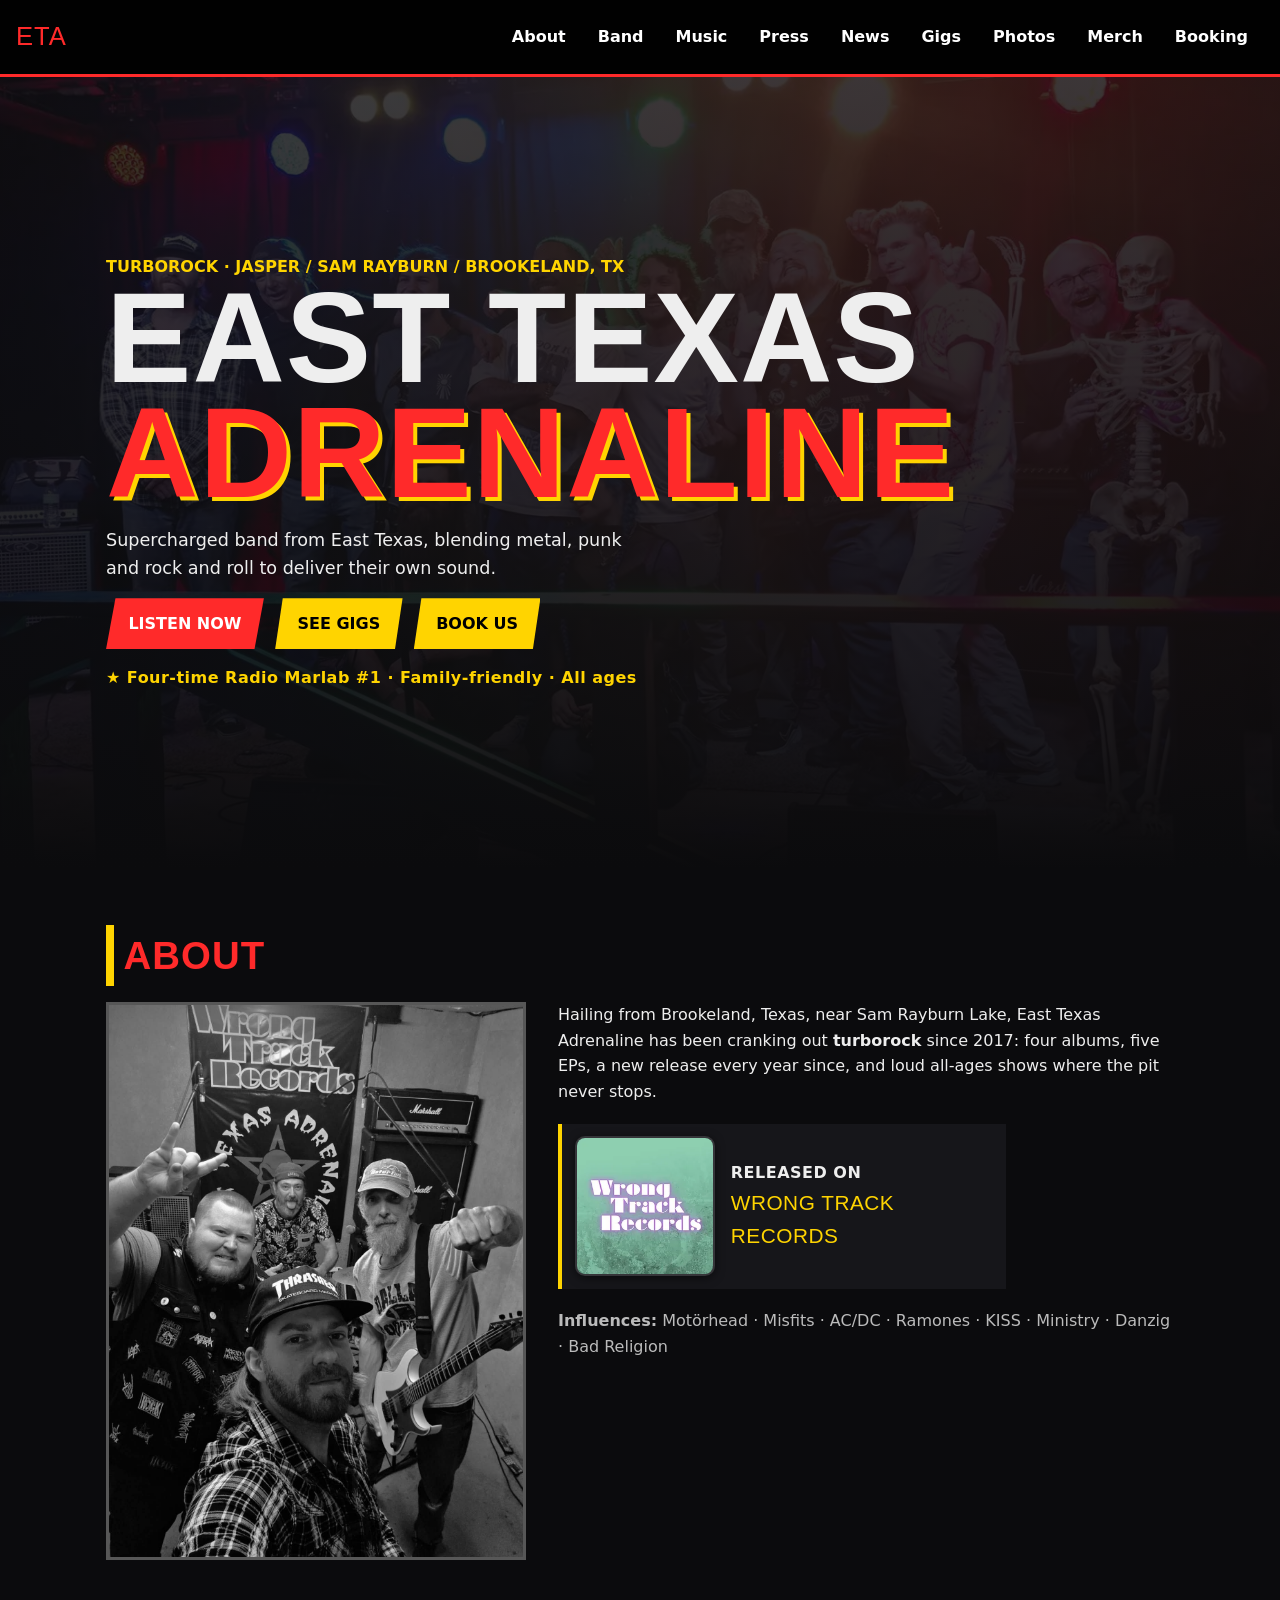
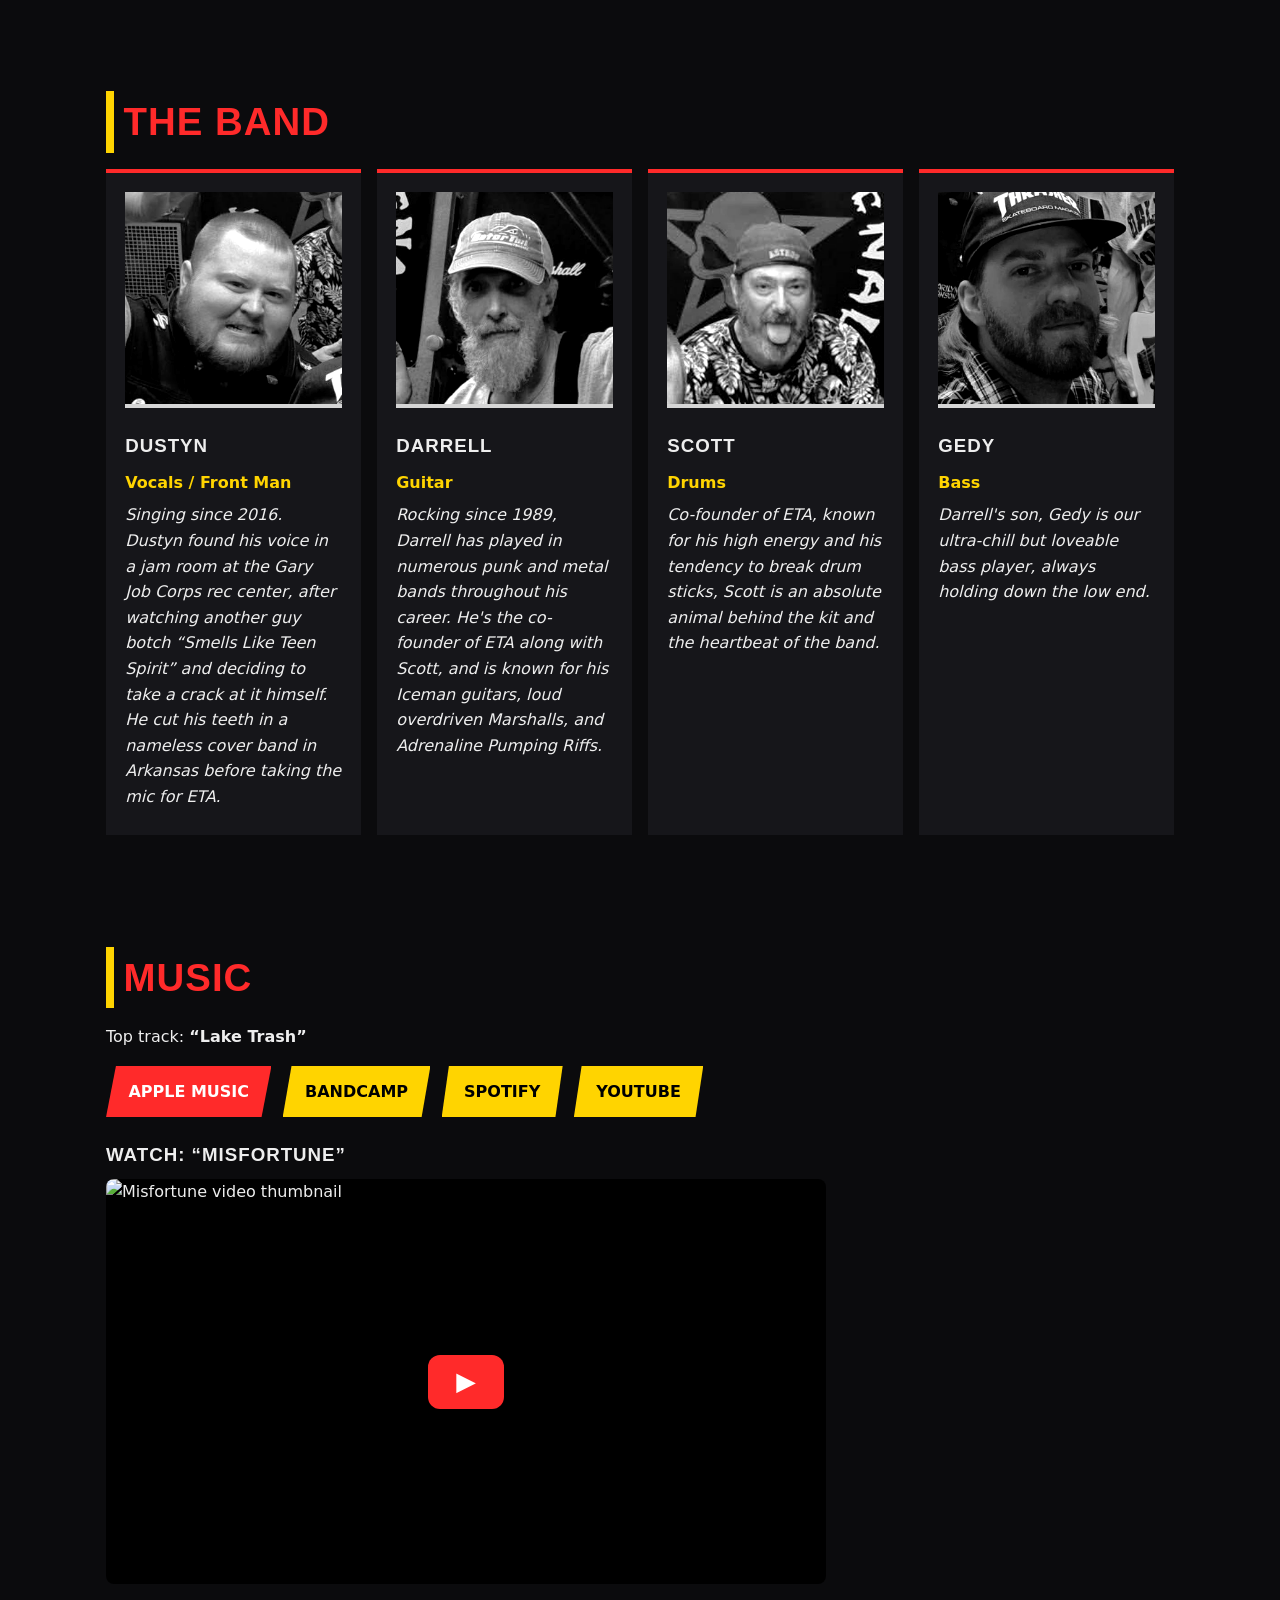
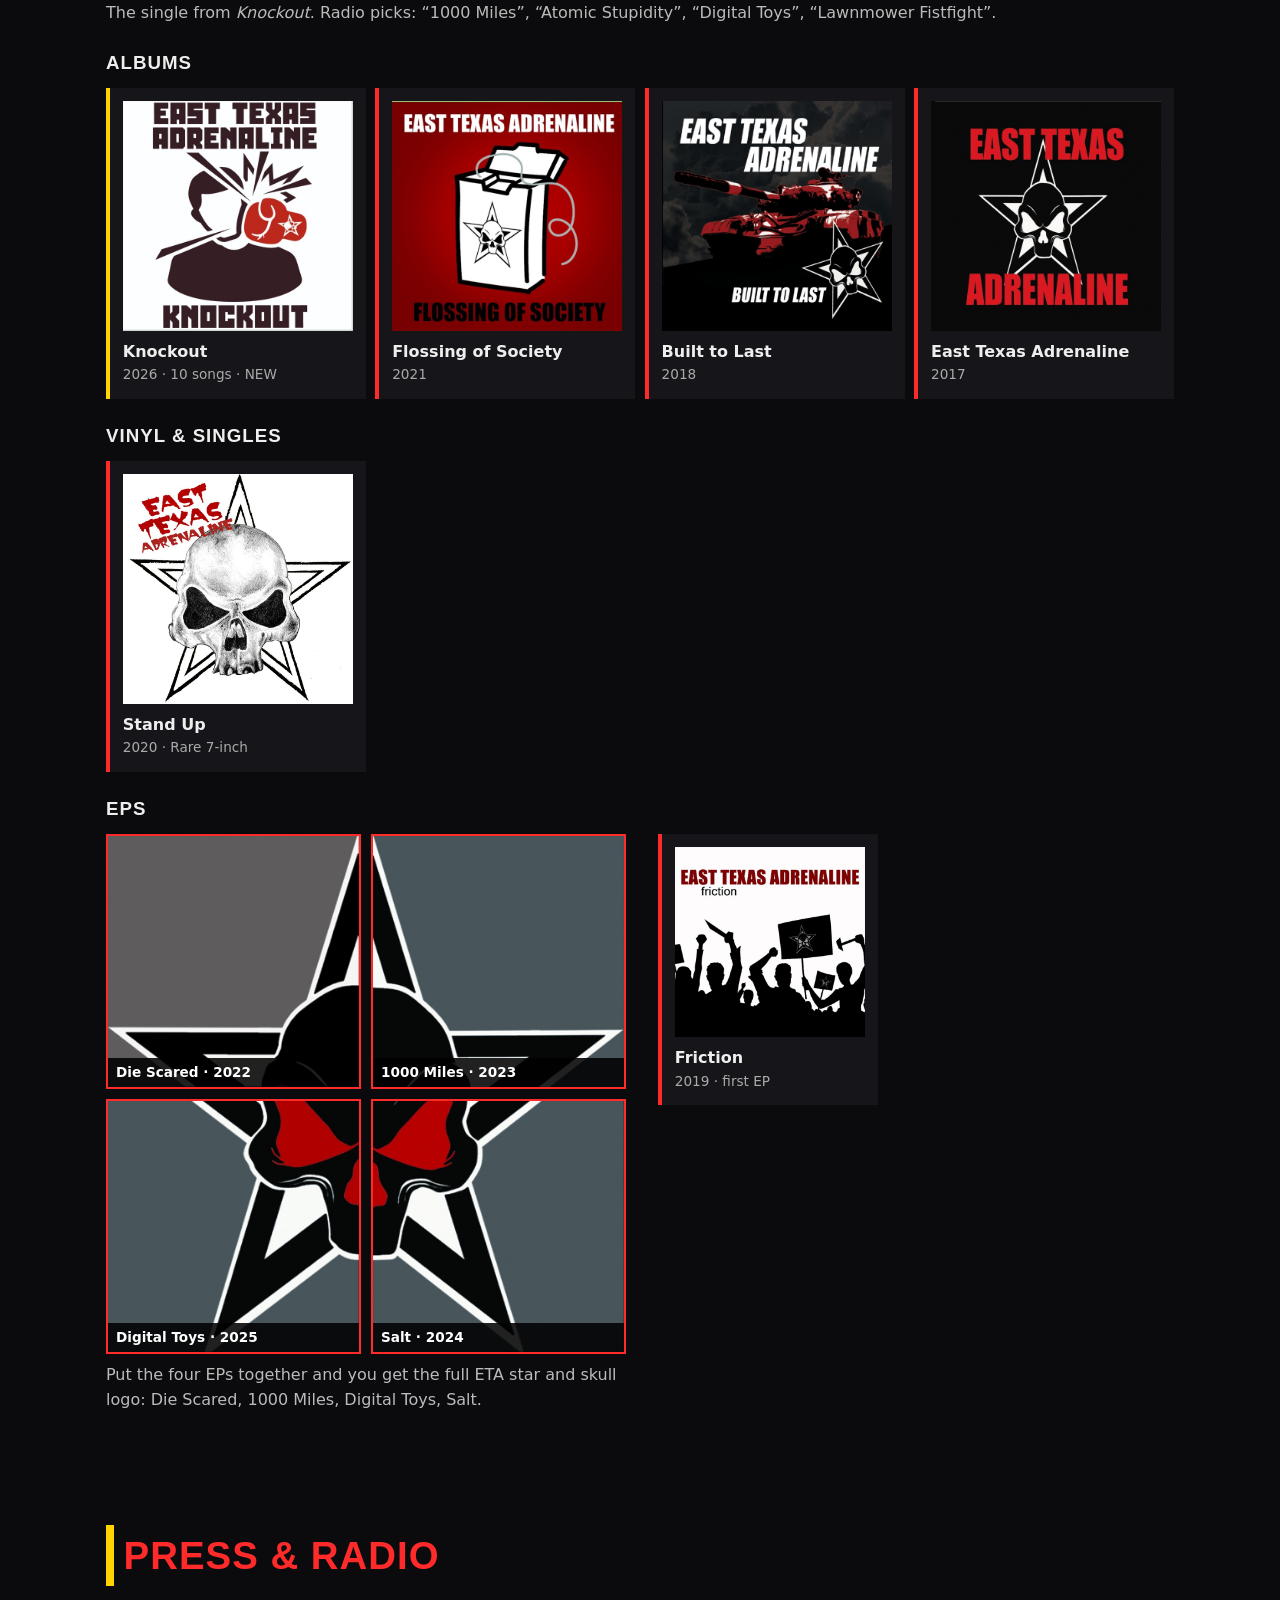
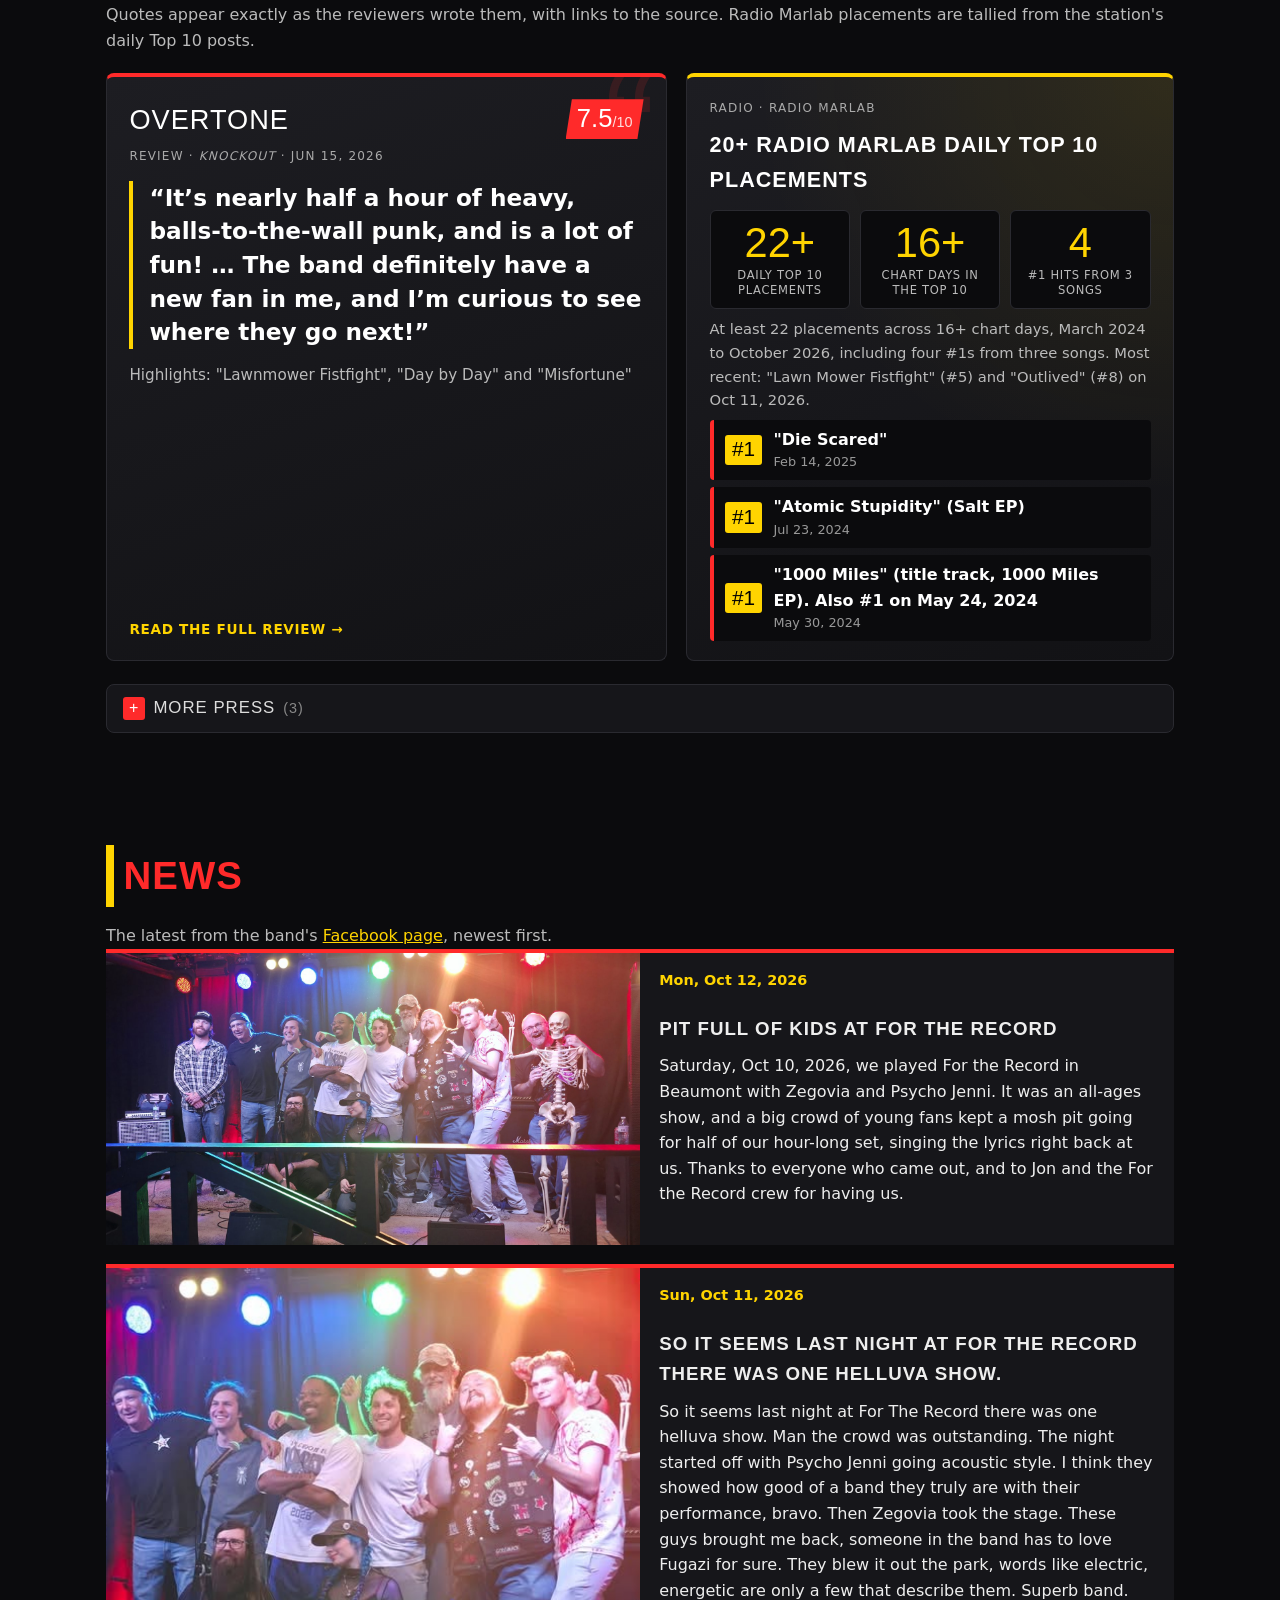
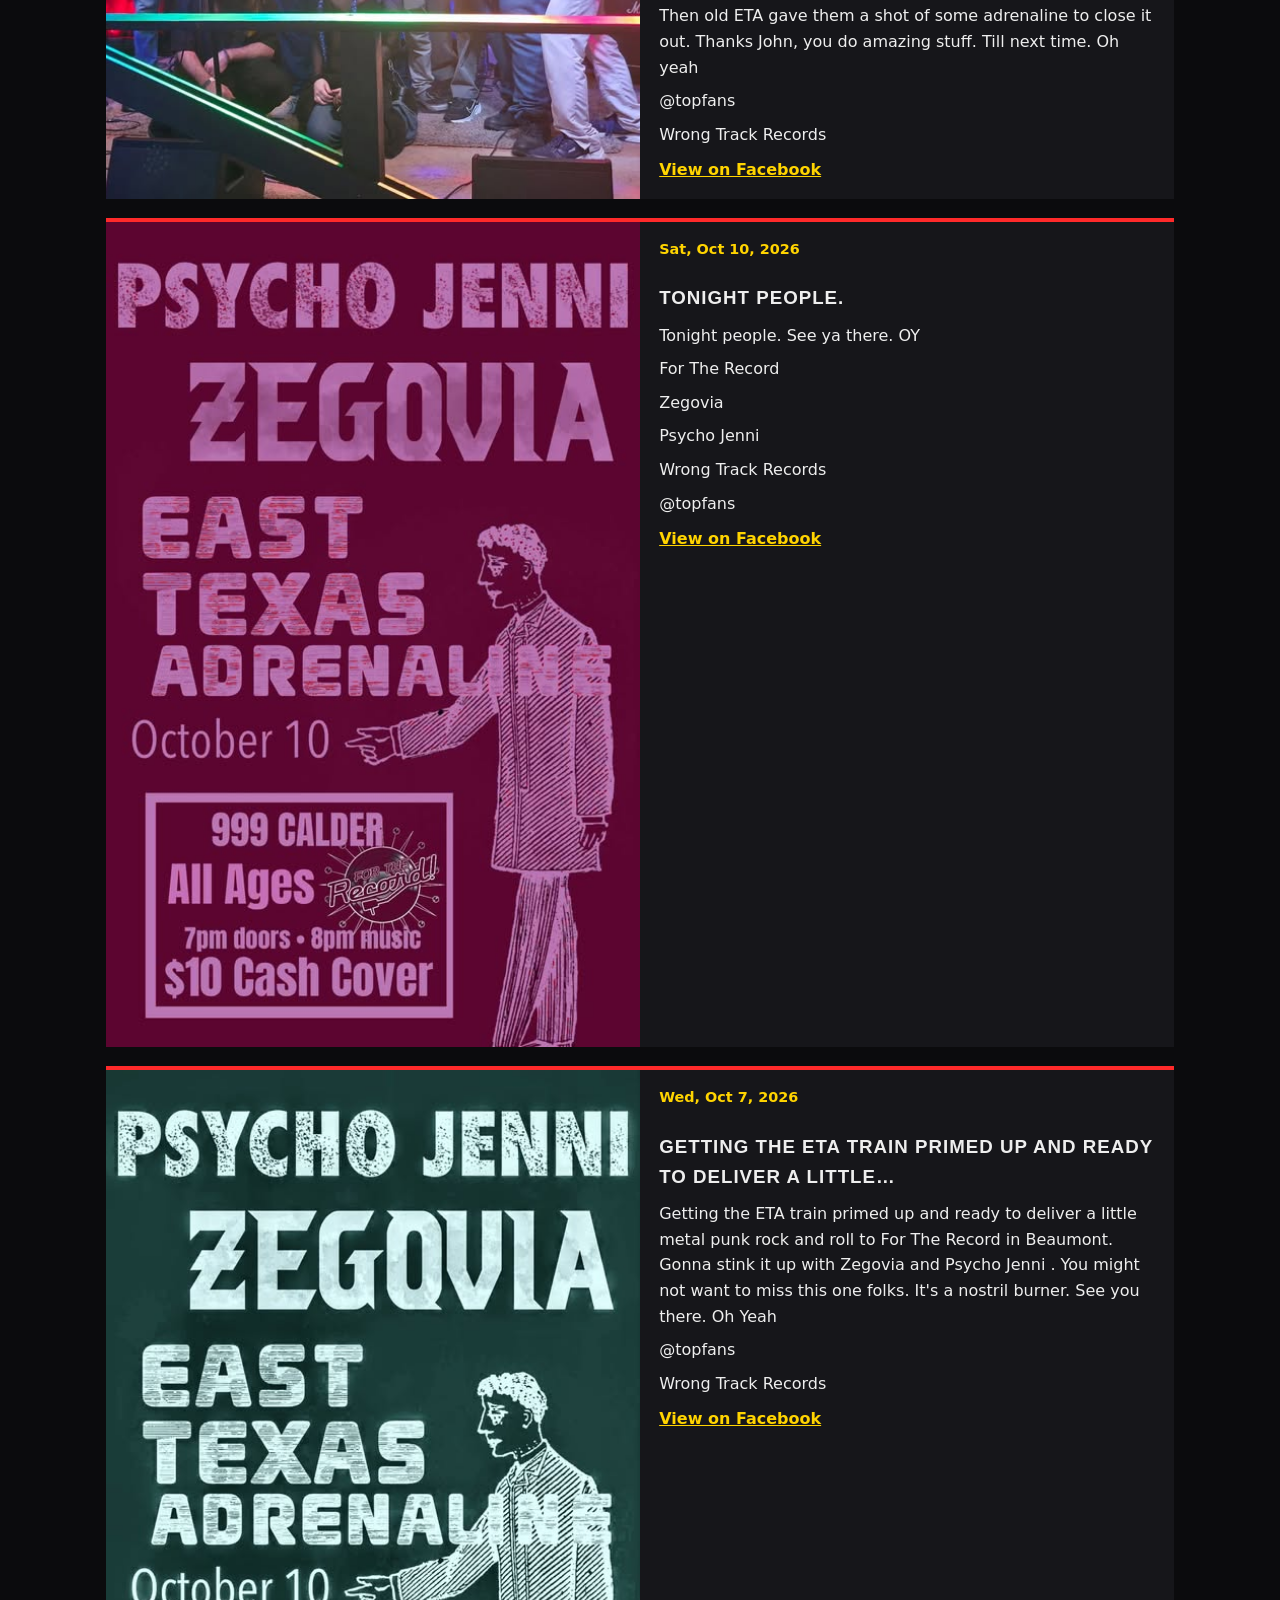
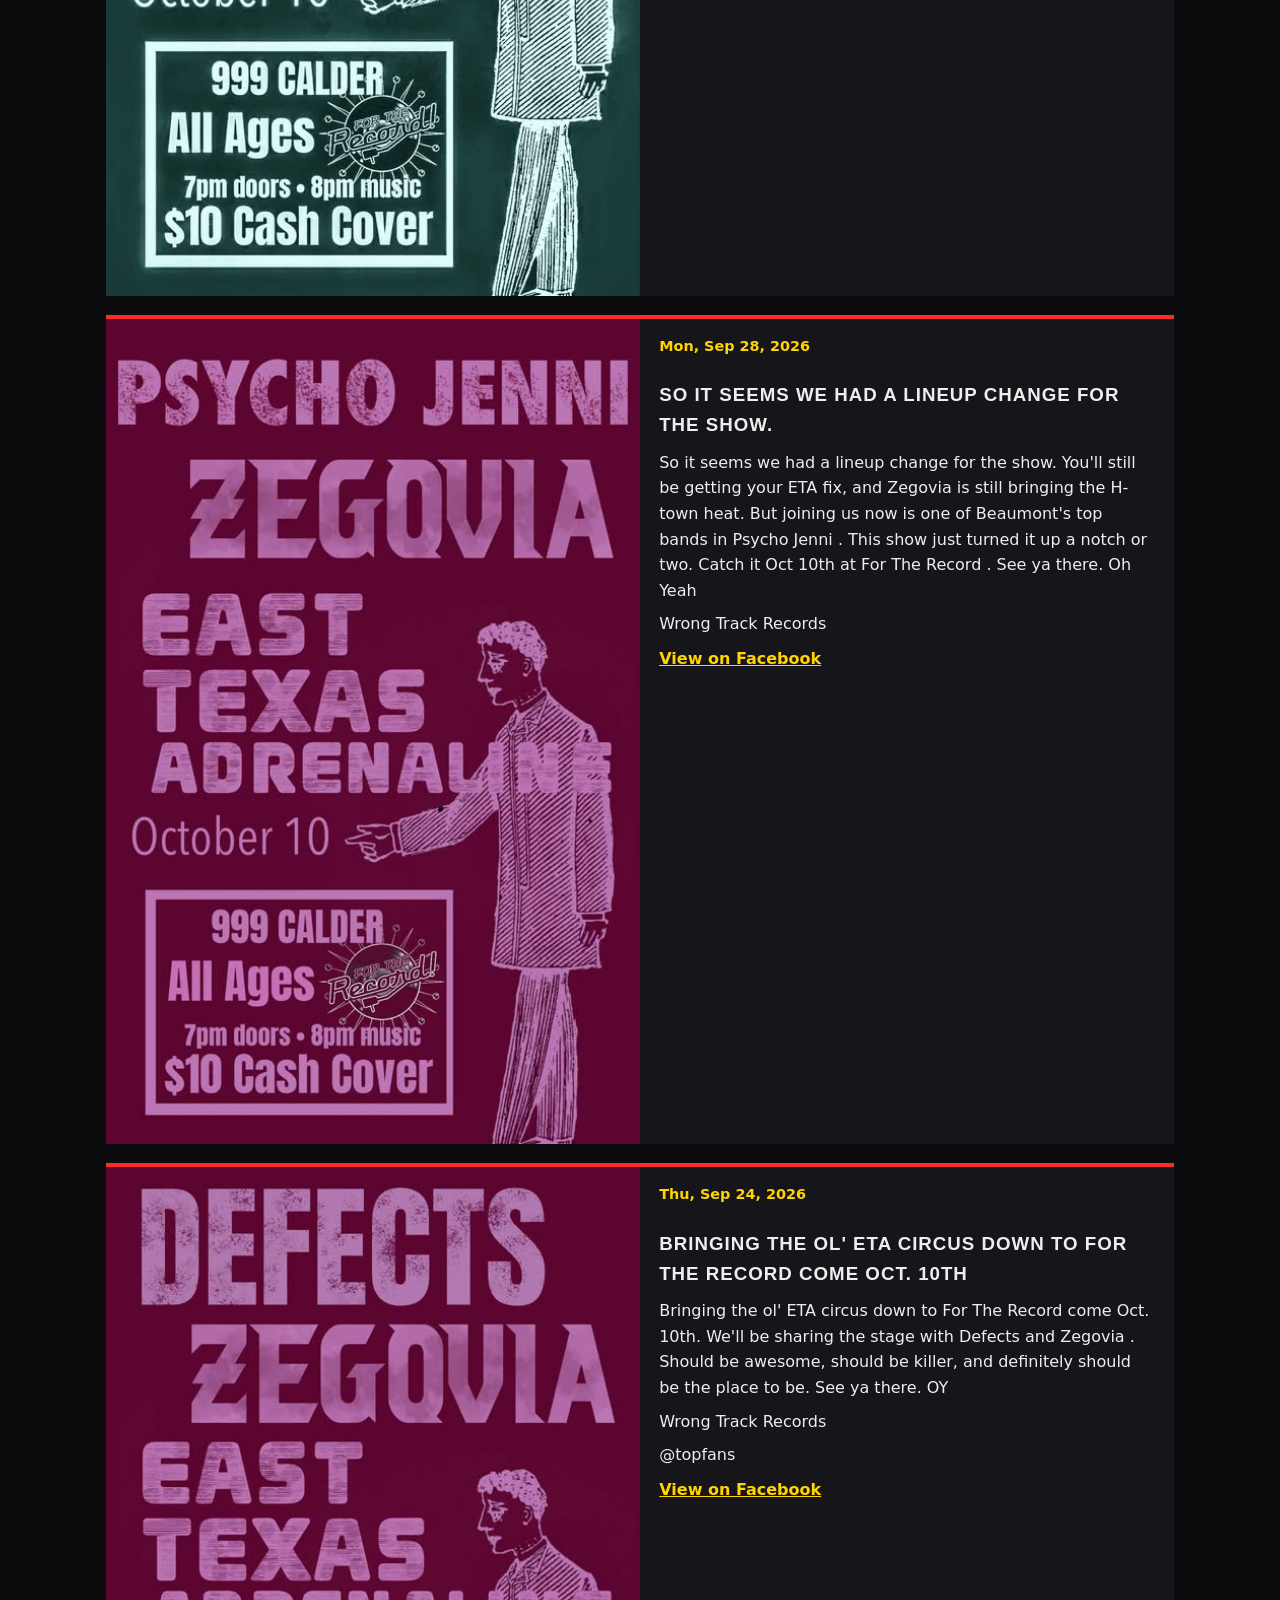
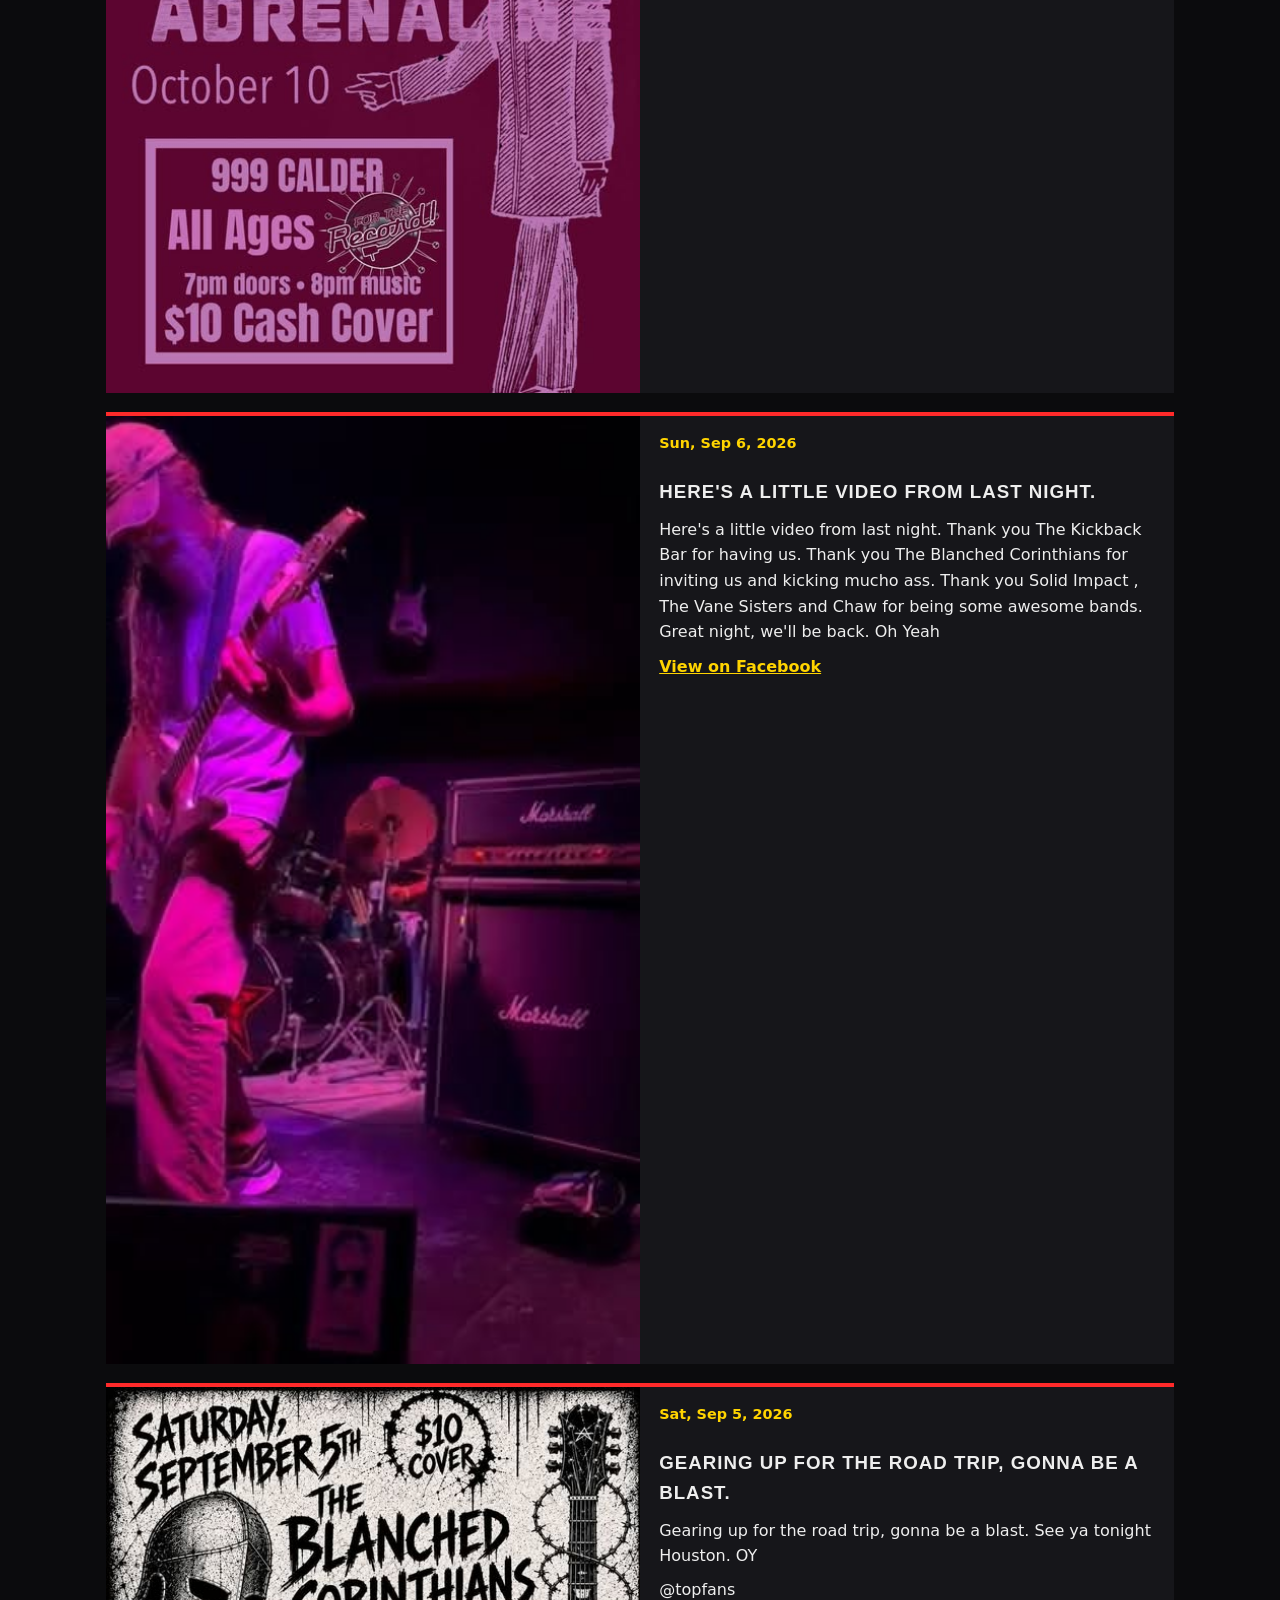
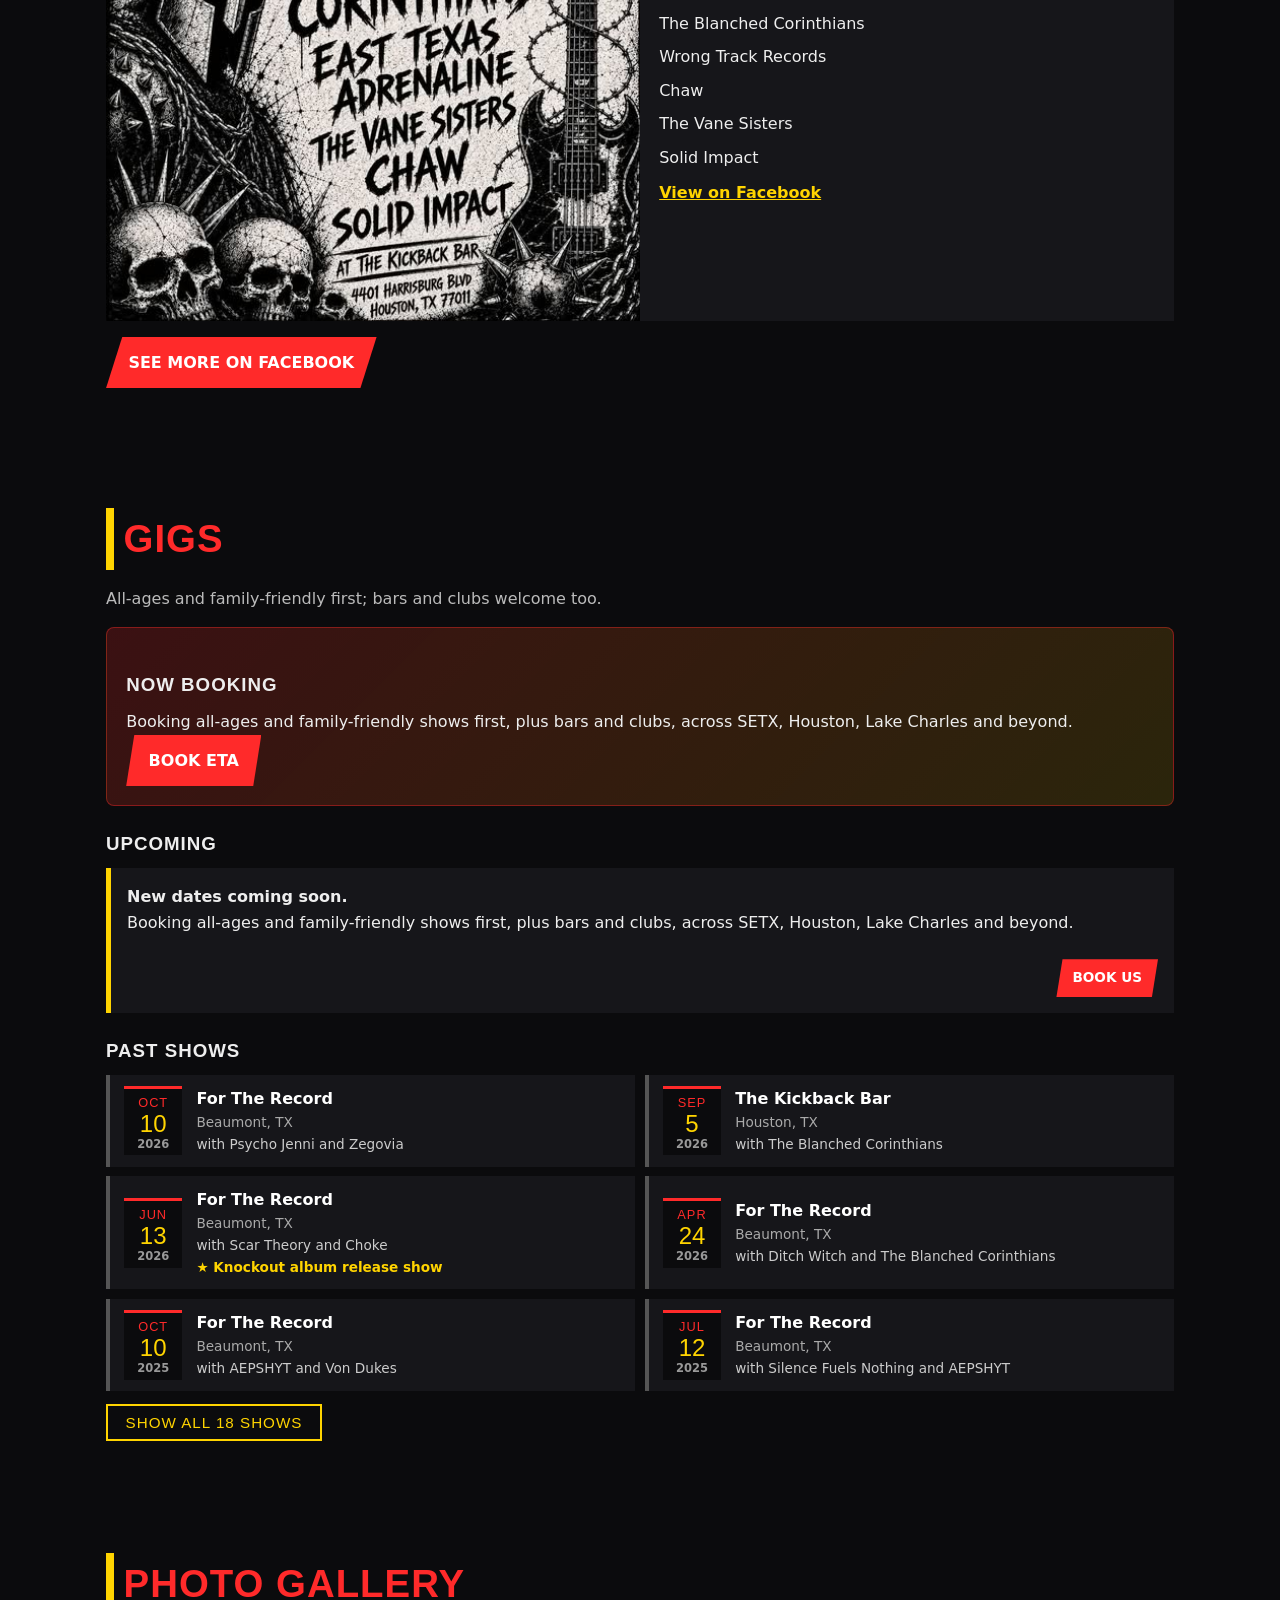
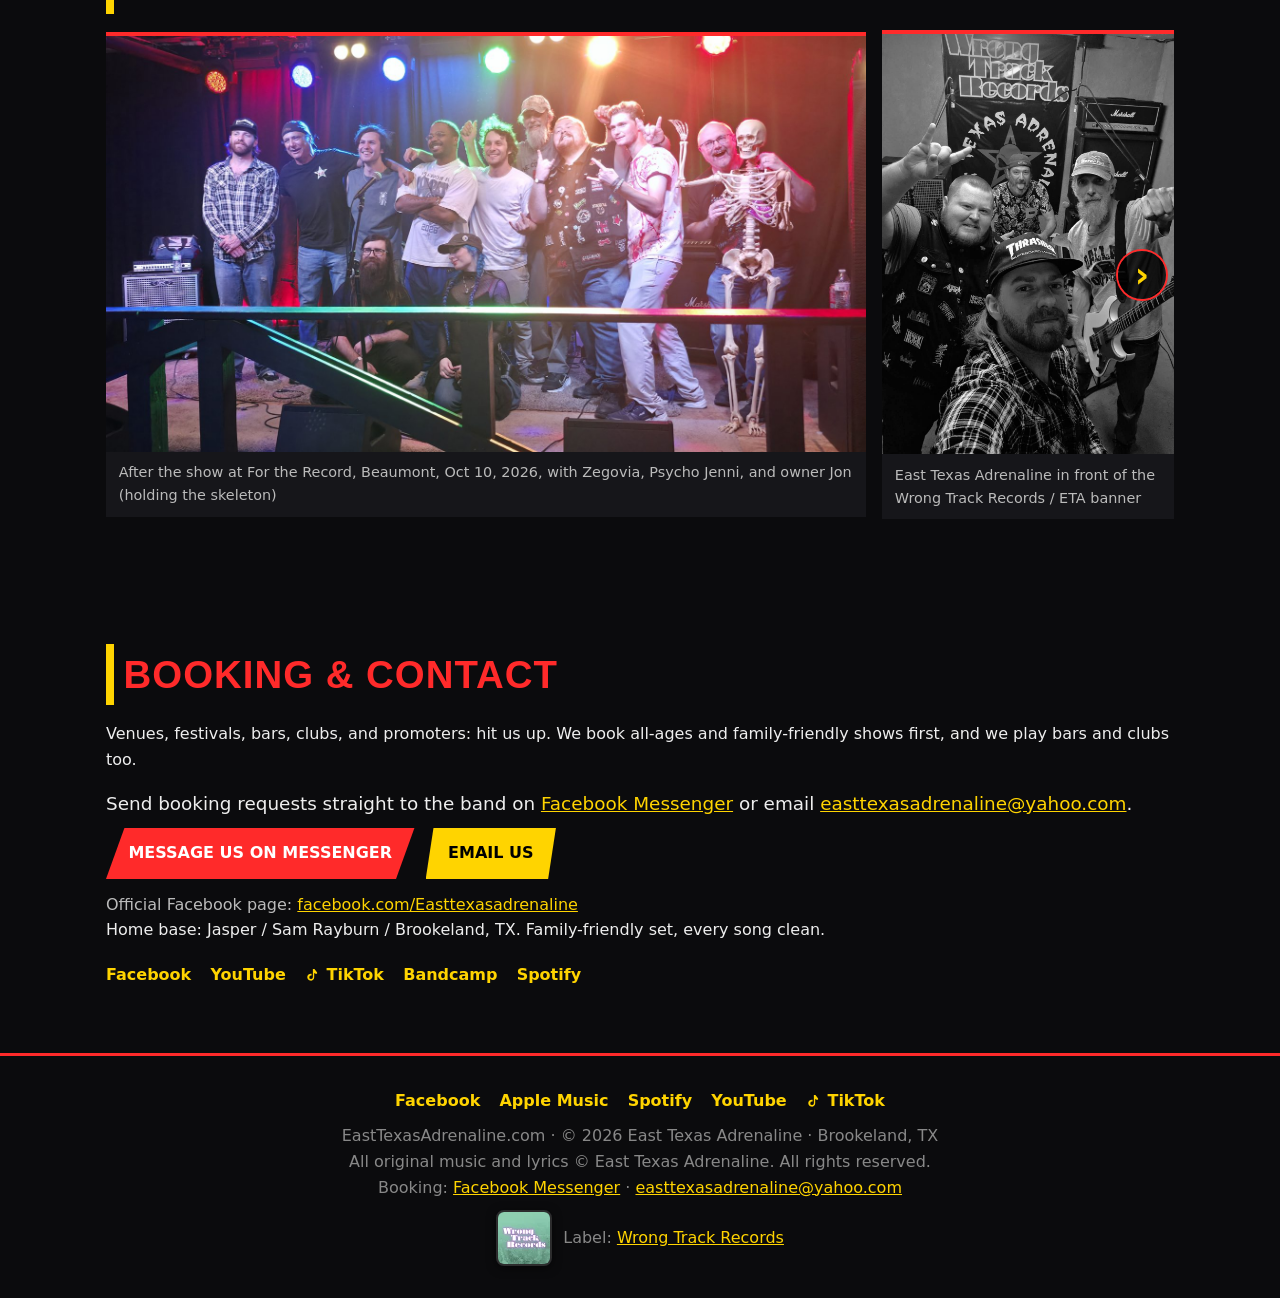
==== commit 2cc0fd47: "About: mention a new release every year since 2017" ====
--- a/index.html
+++ b/index.html
@@ -19,7 +19,7 @@
 <section id="top" class="hero"><div><p class="tag">Turborock · Jasper / Sam Rayburn / Brookeland, TX</p><h1>East Texas<span>Adrenaline</span></h1>
 <p class="lede">Supercharged band from East Texas, blending metal, punk and rock and roll to deliver their own sound.</p>
 <div class="btns"><a class="btn" href="#music">Listen Now</a><a class="btn alt" href="#gigs">See Gigs</a><a class="btn alt" href="#contact">Book Us</a></div><p class="hero-badge">★ Four-time Radio Marlab #1 · Family-friendly · All ages</p></div></section>
-<section id="about"><h2>About</h2><figure class="bandimg"><img src="img/band.jpg" loading="lazy" width="1200" height="1600" alt="East Texas Adrenaline in the rehearsal space in front of the Wrong Track Records / East Texas Adrenaline banner, black and white"></figure><div class="abt"><p>Hailing from Brookeland, Texas, near Sam Rayburn Lake, East Texas Adrenaline has been cranking out <strong>turborock</strong> since 2017: four albums, five EPs, and loud all-ages shows where the pit never stops.</p>
+<section id="about"><h2>About</h2><figure class="bandimg"><img src="img/band.jpg" loading="lazy" width="1200" height="1600" alt="East Texas Adrenaline in the rehearsal space in front of the Wrong Track Records / East Texas Adrenaline banner, black and white"></figure><div class="abt"><p>Hailing from Brookeland, Texas, near Sam Rayburn Lake, East Texas Adrenaline has been cranking out <strong>turborock</strong> since 2017: four albums, five EPs, a new release every year since, and loud all-ages shows where the pit never stops.</p>
 <a class="label-card" href="https://www.facebook.com/wrongtrackrecords" target="_blank" rel="noopener"><img class="label-logo md" src="img/wrong-track-records-240.webp" srcset="img/wrong-track-records-240.webp 240w, img/wrong-track-records-480.webp 480w" sizes="(min-width:760px) 140px, 112px" width="140" height="140" loading="lazy" alt="Wrong Track Records logo"><span>Released on <b>Wrong Track Records</b></span></a><p class="inf"><b>Influences:</b> Motörhead · Misfits · AC/DC · Ramones · KISS · Ministry · Danzig · Bad Religion</p></div></section>
 <section id="members"><h2>The Band</h2><div class="grid" id="members-grid"></div></section>
 <section id="music"><h2>Music</h2><p>Top track: <strong>“Lake Trash”</strong></p>
--- a/style.css
+++ b/style.css
@@ -153,3 +153,72 @@
 .gal-btn:hover,.gal-btn:focus-visible{background:var(--a);color:#fff;outline:none}.gal-btn:disabled{opacity:0;pointer-events:none}
 .gal-prev{left:.5rem}.gal-next{right:.5rem}.no-scroll .gal-btn{display:none}}
 @media(prefers-reduced-motion:reduce){.gallery{scroll-behavior:auto}}
+/* Straight From the Band (band-shipped merch + cart) */
+.half-h{font-size:1.6rem;color:var(--b);margin:1.6rem 0 .4rem}
+.sftb{margin-top:3rem;padding-top:1.5rem;border-top:2px dashed #333}
+.sftb-lede{max-width:44rem;margin:.4rem 0}
+.sftb-note{font-size:.9rem;font-style:italic;margin:0 0 .5rem}
+.sftb-item .pimg{background:#fff;object-fit:contain}
+.sftb-item .pimg.dark{background:#000}
+.sftb-item:hover{transform:none}
+.sftb-item h3{font-size:1rem;margin:.2rem 0}
+.sftb-item .sub{color:#aaa;font-size:.9rem;margin:0 0 .4rem}
+.sftb-opts{display:flex;flex-wrap:wrap;gap:.5rem;margin:.2rem 0 .6rem}
+.sftb-f{display:flex;flex-direction:column;font-size:.8rem;font-weight:700;text-transform:uppercase;color:#ccc;gap:.2rem}
+.sftb-f select,.sftb-f input,.sftb-lq input{font:inherit;font-size:1rem;text-transform:none;background:#0b0b0d;color:#fff;border:1px solid #555;border-radius:4px;padding:.4rem .45rem;min-height:2.5rem}
+.sftb-f select{min-width:6rem}.sftb-f input,.sftb-lq input{width:4.2rem}
+.sftb-add{border:0;cursor:pointer;font:inherit;font-weight:800;font-size:.85rem}
+.sftb-cart{background:var(--p);border-top:4px solid var(--b);padding:1.2rem;margin-top:.6rem;max-width:44rem}
+.sftb-cart h4{font-family:Impact,"Arial Black",sans-serif;text-transform:uppercase;letter-spacing:1px;font-size:1.25rem;margin:0 0 .6rem}
+.sftb-empty{color:#aaa}
+.sftb-lines{list-style:none;padding:0;margin:0}
+.sftb-lines li{display:grid;grid-template-columns:1fr auto auto;grid-template-areas:"n q p" "n r r";gap:.3rem .8rem;align-items:center;padding:.7rem 0;border-bottom:1px solid #2c2c33}
+.sftb-ln{grid-area:n;font-weight:700}.sftb-ln small{display:block;font-weight:400;color:#bbb;font-size:.85rem}
+.sftb-lq{grid-area:q}.sftb-lp{grid-area:p;font-weight:700;min-width:4.2rem;text-align:right}
+.sftb-rm{grid-area:r;justify-self:end;background:none;border:0;color:#ff7a7a;text-decoration:underline;cursor:pointer;font:inherit;font-size:.85rem;padding:.2rem 0}
+.sftb-sum{display:grid;grid-template-columns:1fr auto;gap:.3rem 1rem;margin:1rem 0}
+.sftb-sum dd{margin:0;text-align:right;font-weight:700}
+.sftb-sum .tot{font-size:1.2rem;color:var(--b);border-top:1px solid #444;padding-top:.4rem}
+.sftb-checkout{border:0;cursor:pointer;font:inherit;font-weight:800}
+.sftb-checkout:disabled{background:#444;cursor:not-allowed}
+.sftb-shiprule{margin:.9rem 0 0;font-size:.9rem}
+.sftb-pay{margin:.6rem 0 0;font-size:.9rem}
+.sftb-pill{position:fixed;right:1rem;bottom:1rem;z-index:50;background:var(--b);color:#000;font-weight:800;padding:.6rem 1rem;border-radius:999px;text-decoration:none;box-shadow:0 4px 14px rgba(0,0,0,.5)}
+.sftb-pill[hidden]{display:none}
+.vh{position:absolute;width:1px;height:1px;overflow:hidden;clip:rect(0 0 0 0);white-space:nowrap}
+.sftb button:focus-visible,.sftb select:focus-visible,.sftb input:focus-visible,.sftb-pill:focus-visible{outline:3px solid var(--b);outline-offset:2px}
+.sftb-thanks{margin:.4rem 0 .8rem;padding:.8rem 1rem;border-left:4px solid var(--b);background:rgba(255,212,0,.08);font-weight:700;color:var(--b)}
+.sftb-thanks[hidden]{display:none}
+.sftb-custom{display:flex;flex-wrap:wrap;align-items:center;gap:.4rem .9rem;margin:1.4rem 0 0;font-weight:700}
+.sftb-custom .btn.sm{margin-top:0}
+.sftb-added{margin:.45rem 0 0;font-size:.85rem;font-weight:700;color:var(--b)}
+.sftb-added.bad{color:#ff7a7a}
+.sftb-added[hidden]{display:none}
+#sftb-groups+noscript+.vh+.sftb-cart,#sftb-groups+.vh+.sftb-cart{margin-top:1.4rem}
+.sftb-group-h{font-family:Impact,"Arial Black",sans-serif;text-transform:uppercase;letter-spacing:1px;font-size:1.3rem;color:var(--b);margin:2rem 0 0}
+.sftb-music-grid{margin-top:.9rem}
+.sftb-music-grid .pimg{object-fit:cover;background:#222}
+@media(min-width:760px){#merch .sftb-music-grid{grid-template-columns:repeat(4,1fr)}}
+@media(min-width:1000px){#merch .sftb-music-grid{grid-template-columns:repeat(5,1fr)}}
+/* EP set panel (layout:'ep-logo') */
+.sftb-epset{margin-top:1rem;display:grid;gap:1rem}
+.sftb-epset:hover{transform:none}
+.sftb-epset-head h3{font-size:1rem;margin:0 0 .2rem}
+.sftb-epset-head .sub{margin:0;font-size:.9rem}
+.sftb-logo4{display:grid;grid-template-columns:1fr 1fr;gap:5px;line-height:0;width:100%;max-width:340px;justify-self:center}
+.sftb-logo4 img{display:block;width:100%;height:auto}
+.sftb-epset-buy{display:grid;grid-template-columns:minmax(0,1fr) minmax(0,1fr);grid-template-rows:1fr 1fr;gap:.6rem}
+.sftb-tile{position:relative;display:flex;flex-direction:column;justify-content:center;padding:.7rem .8rem;background:rgba(255,255,255,.04);border-left:3px solid var(--b)}
+.sftb-tile h3{font-size:.95rem;margin:0}
+.sftb-tile .price{margin:0}
+.sftb-tile-pr{display:flex;flex-wrap:wrap;align-items:center;gap:.1rem .7rem;margin:.1rem 0 .35rem}
+.sftb-tile-pr .sub{margin:0;font-size:.85rem}
+.sftb-quad{display:flex;align-items:center;gap:.35rem;margin:0;font-size:.85rem;line-height:1.3}
+.sftb-qi{display:grid;grid-template-columns:1fr 1fr;gap:1px;width:13px;height:13px;flex:none}
+.sftb-qi i{border:1px solid #888}
+.q-top-left i:nth-child(1),.q-top-right i:nth-child(2),.q-bottom-left i:nth-child(3),.q-bottom-right i:nth-child(4){background:var(--b);border-color:var(--b)}
+.sftb-tile-row{display:flex;flex-wrap:wrap;align-items:flex-end;gap:.5rem}
+.sftb-tile .btn{margin-top:0}
+.sftb-tile .sftb-added{margin:.4rem 0 0}
+@media(min-width:760px){.sftb-epset{grid-template-columns:300px 1fr;grid-template-areas:"head head" "logo buy"}
+.sftb-epset-head{grid-area:head}.sftb-logo4{grid-area:logo;max-width:none}.sftb-epset-buy{grid-area:buy;height:300px}.sftb-tile .sftb-added{position:absolute;top:.7rem;right:.8rem;margin:0}}
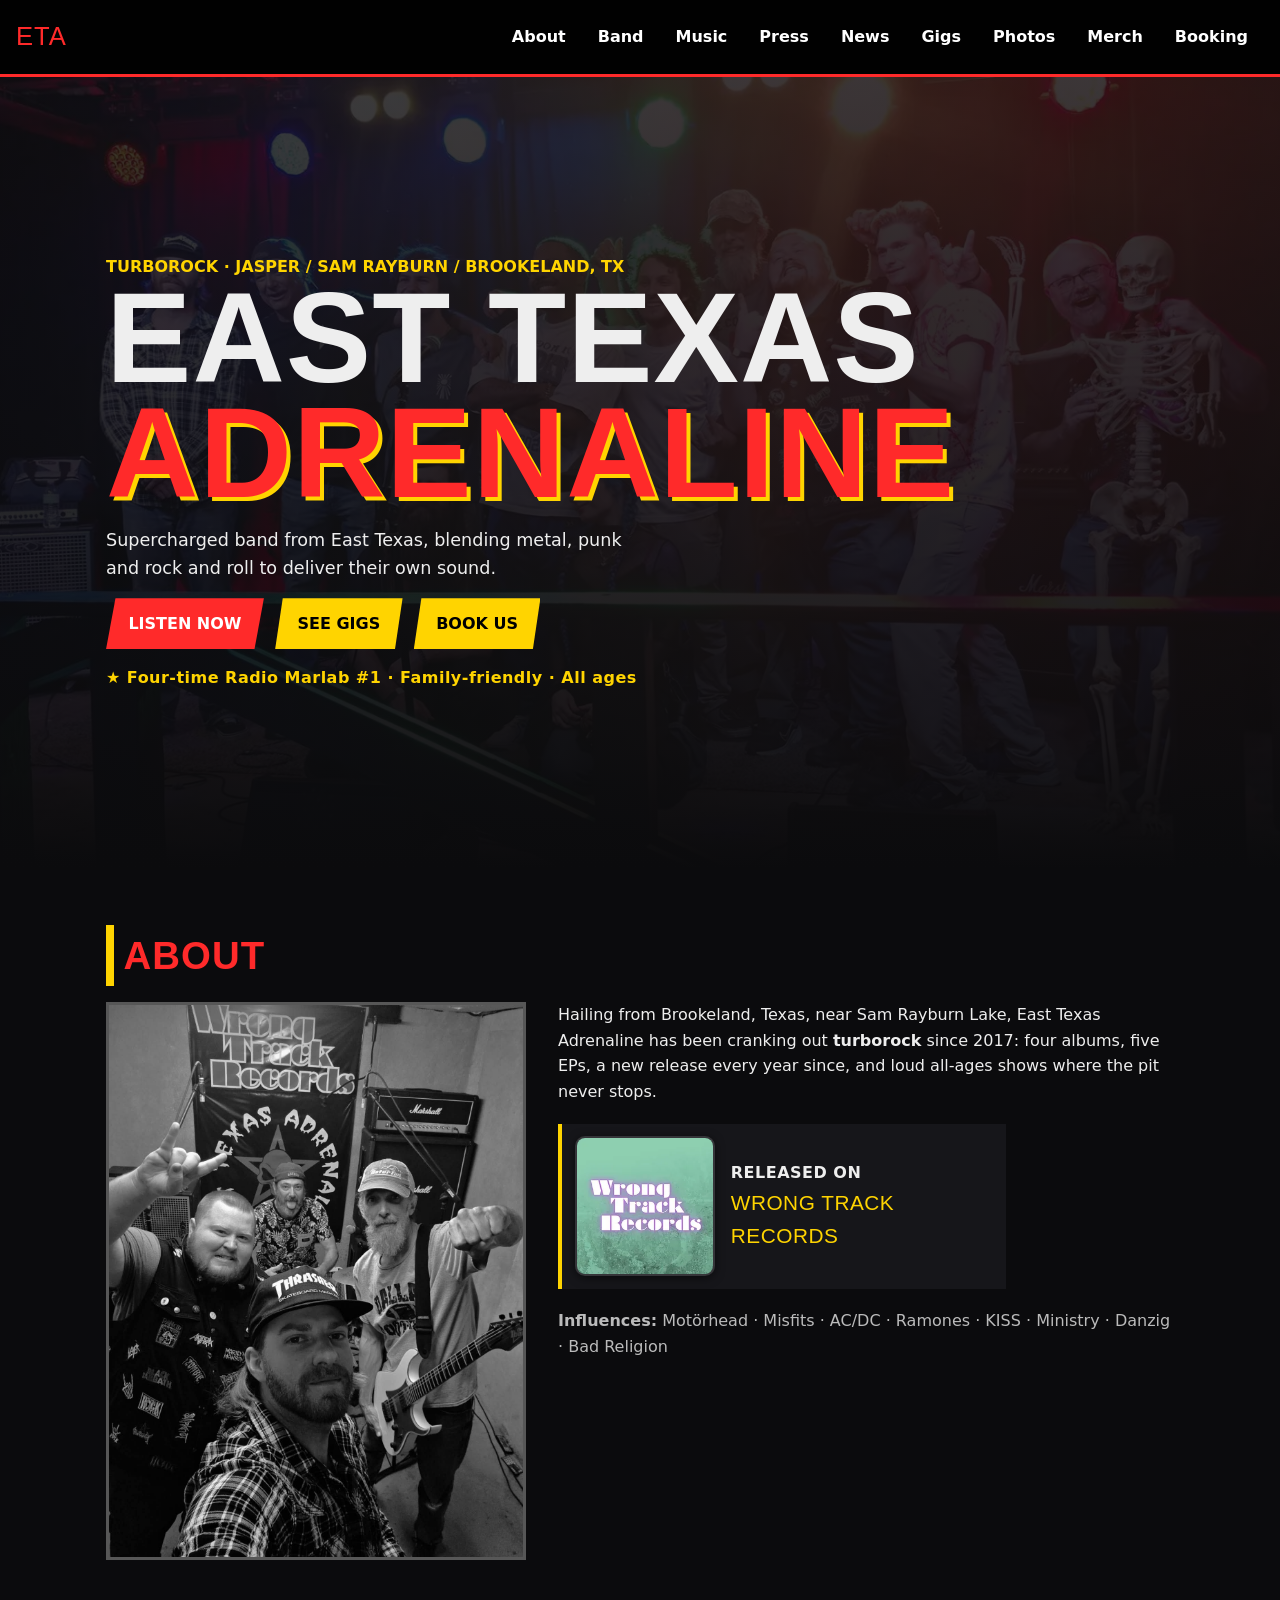
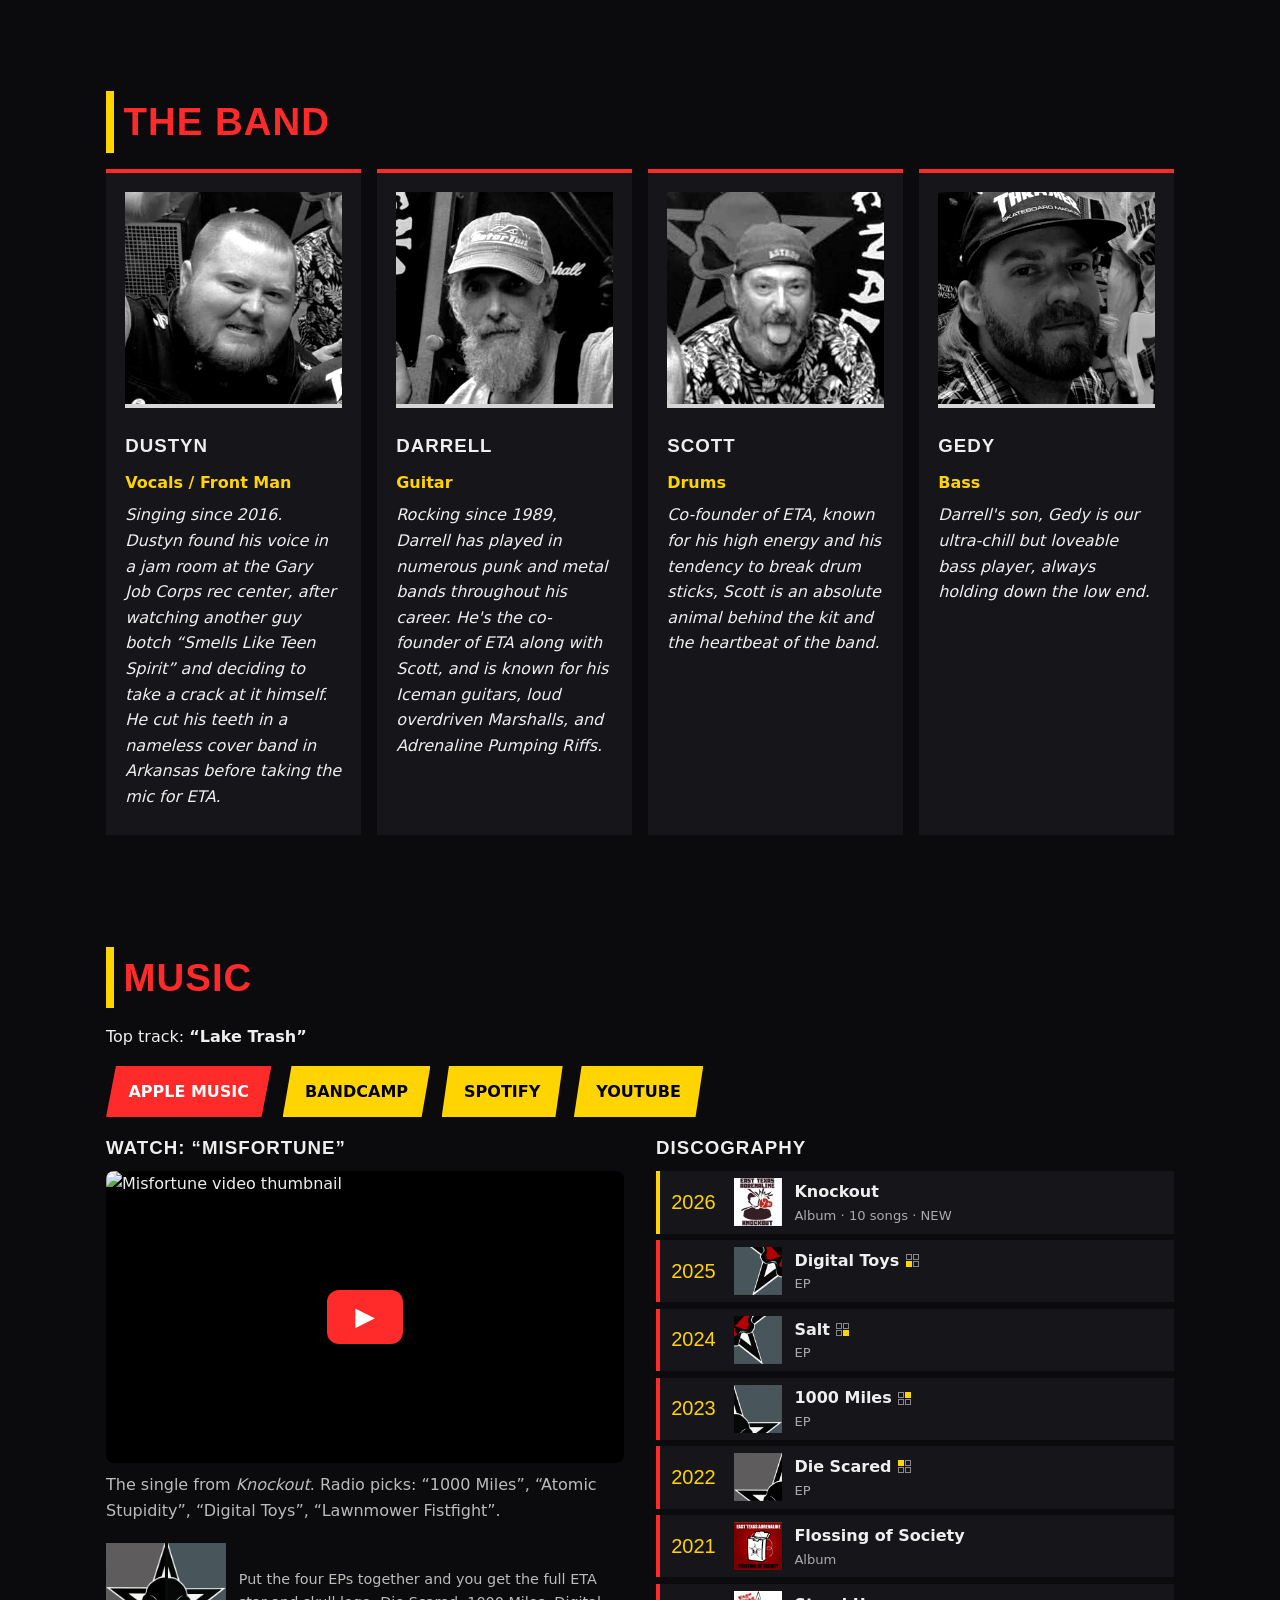
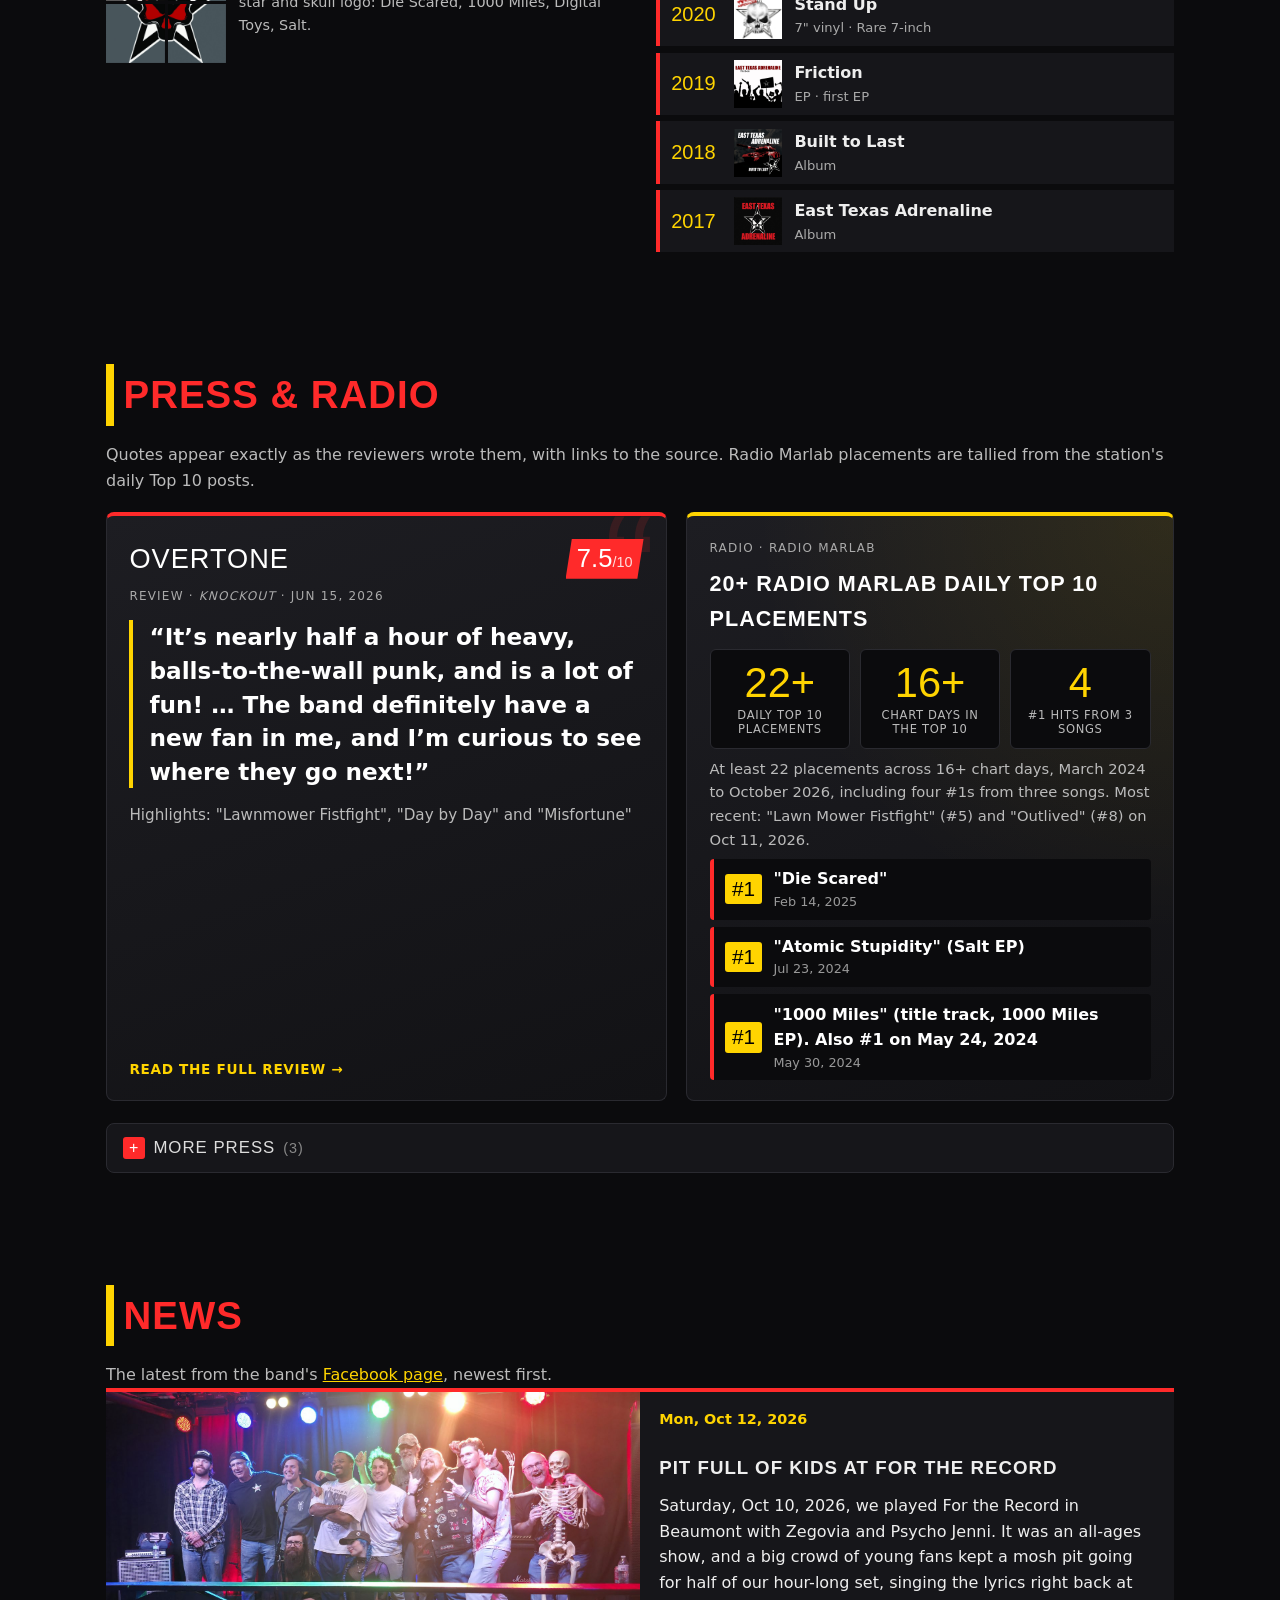
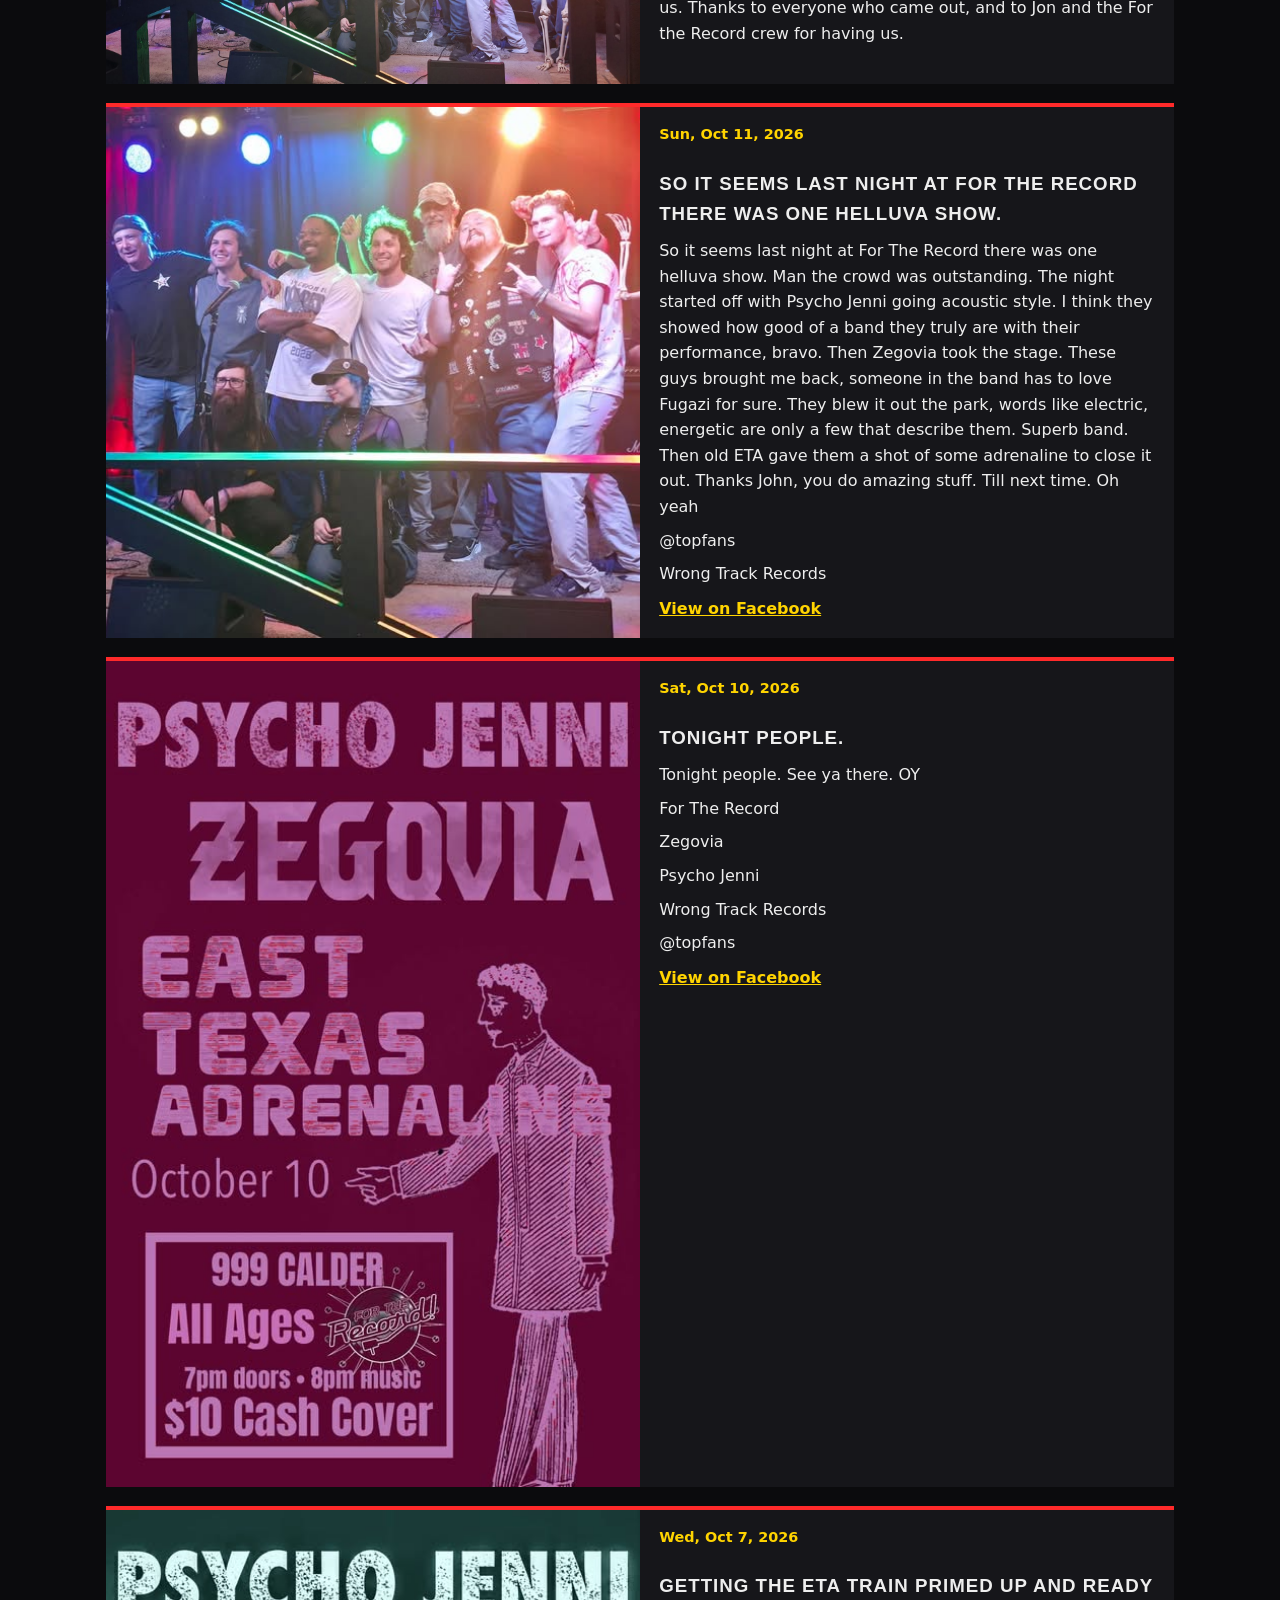
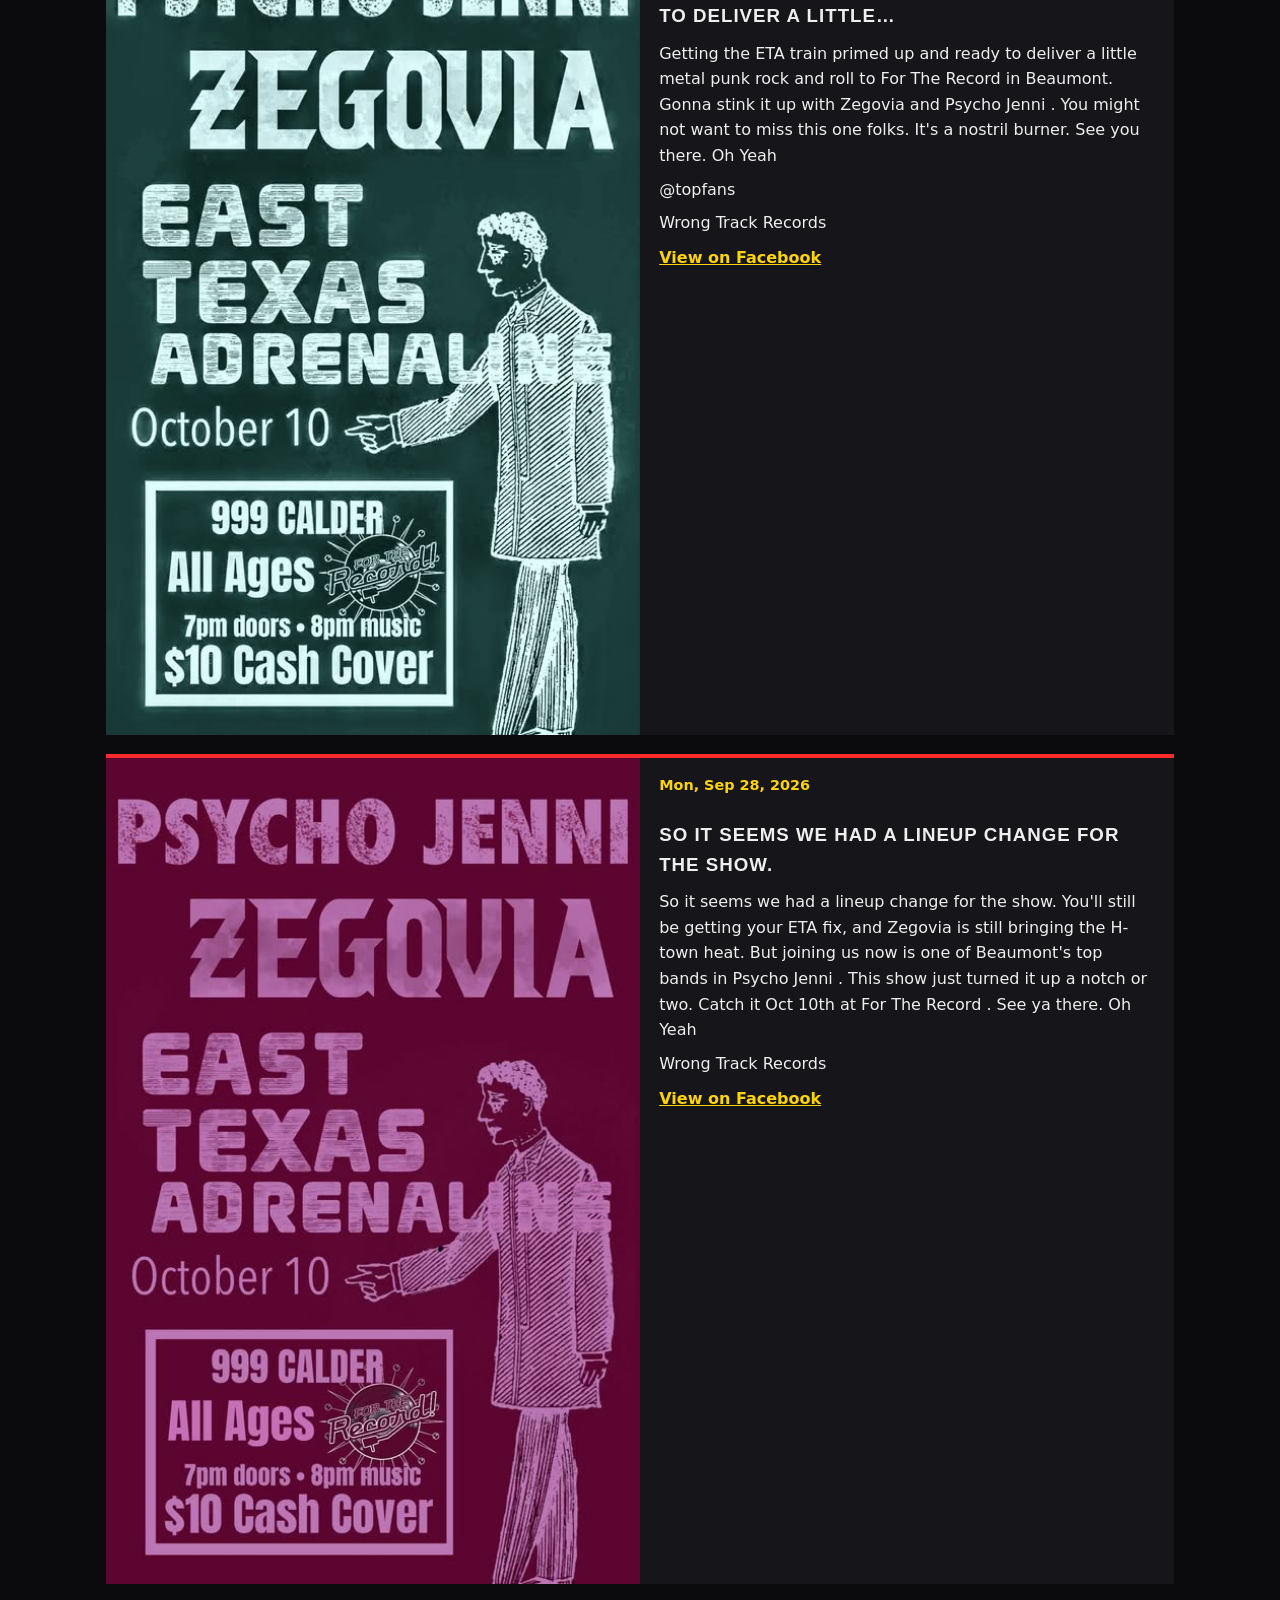
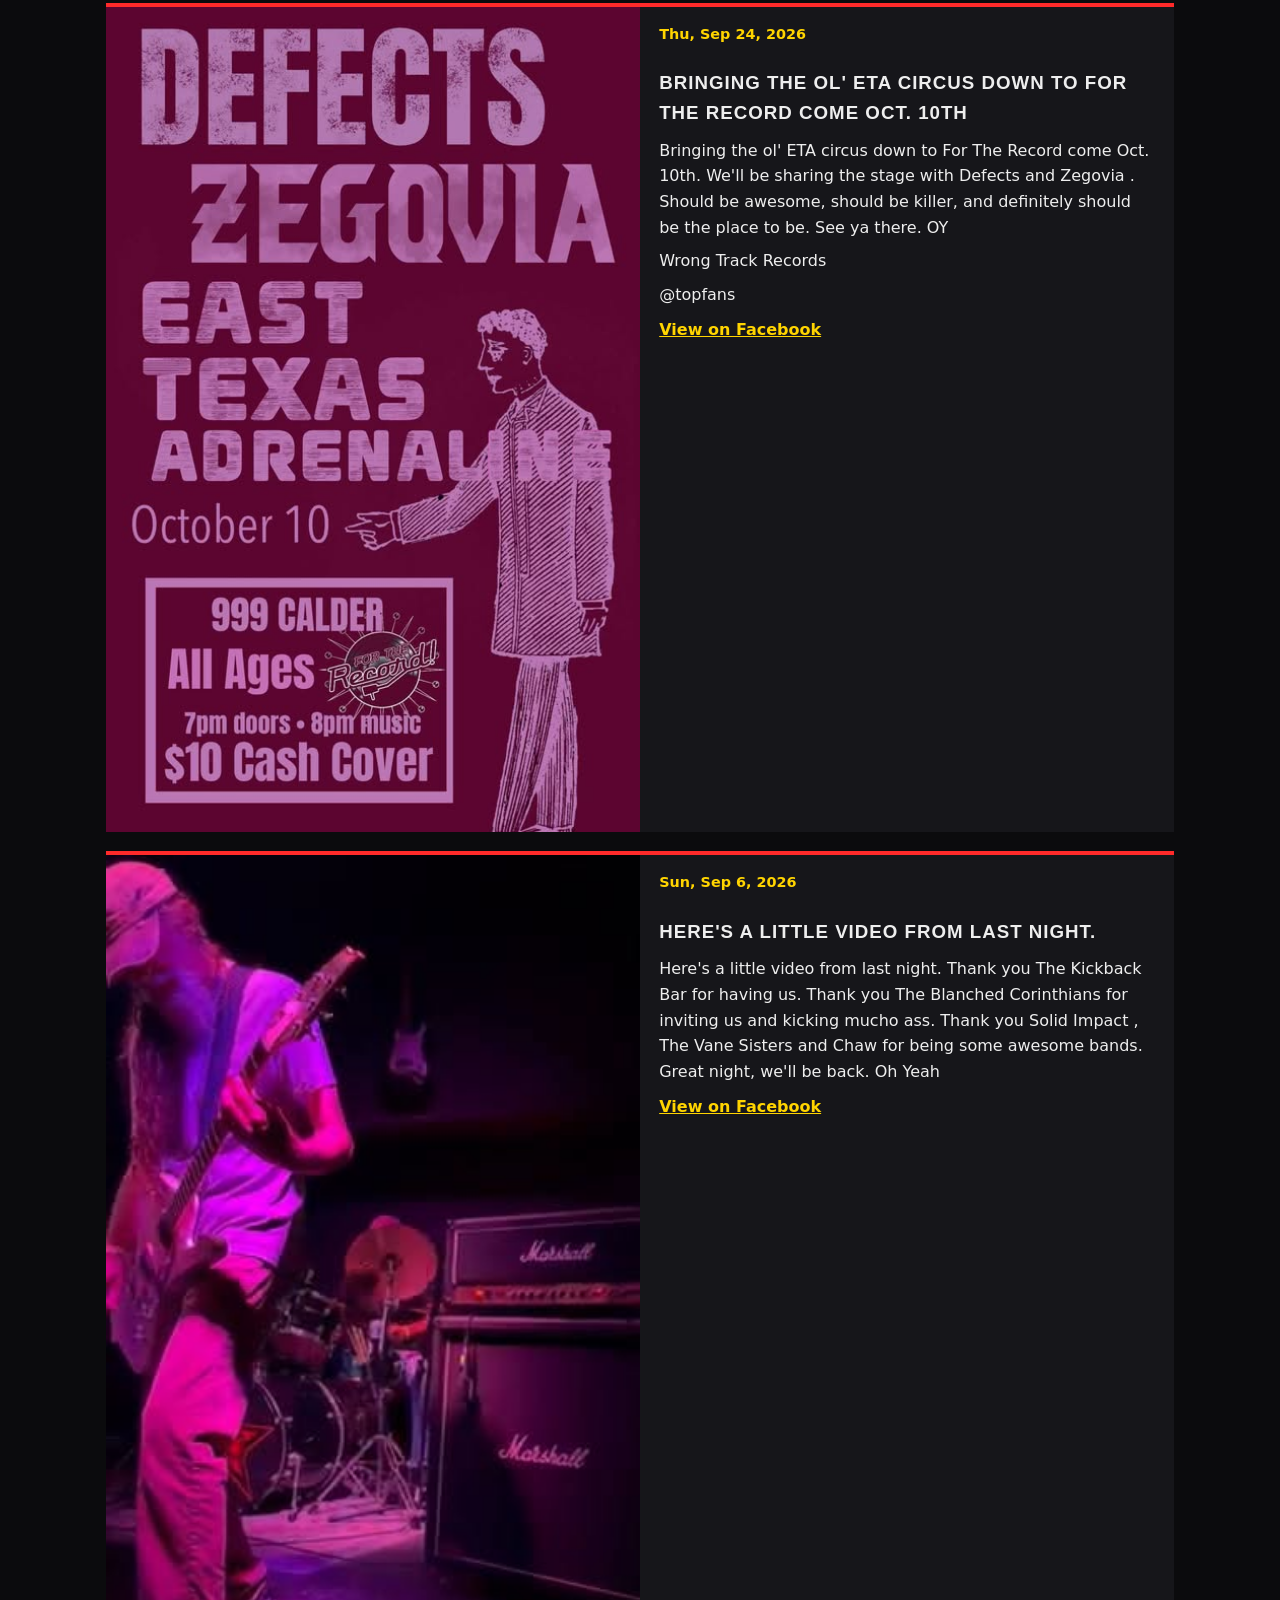
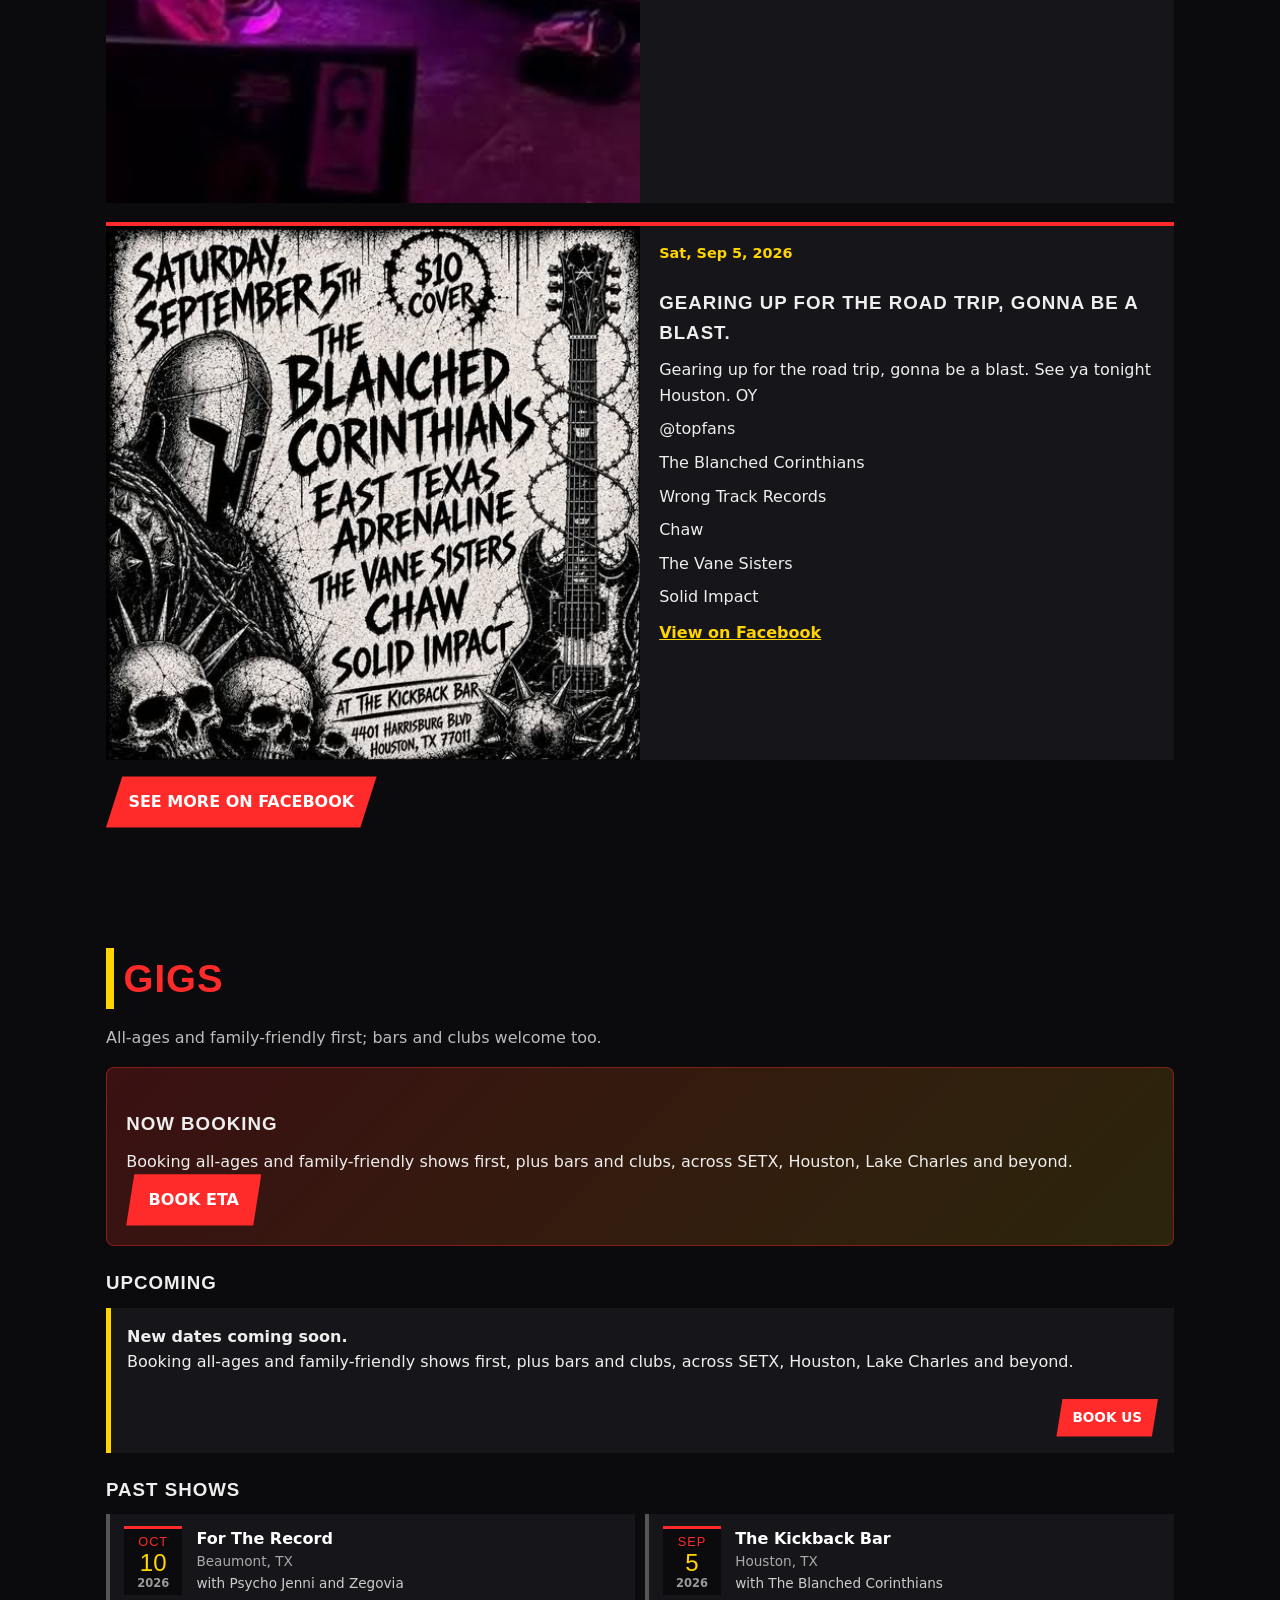
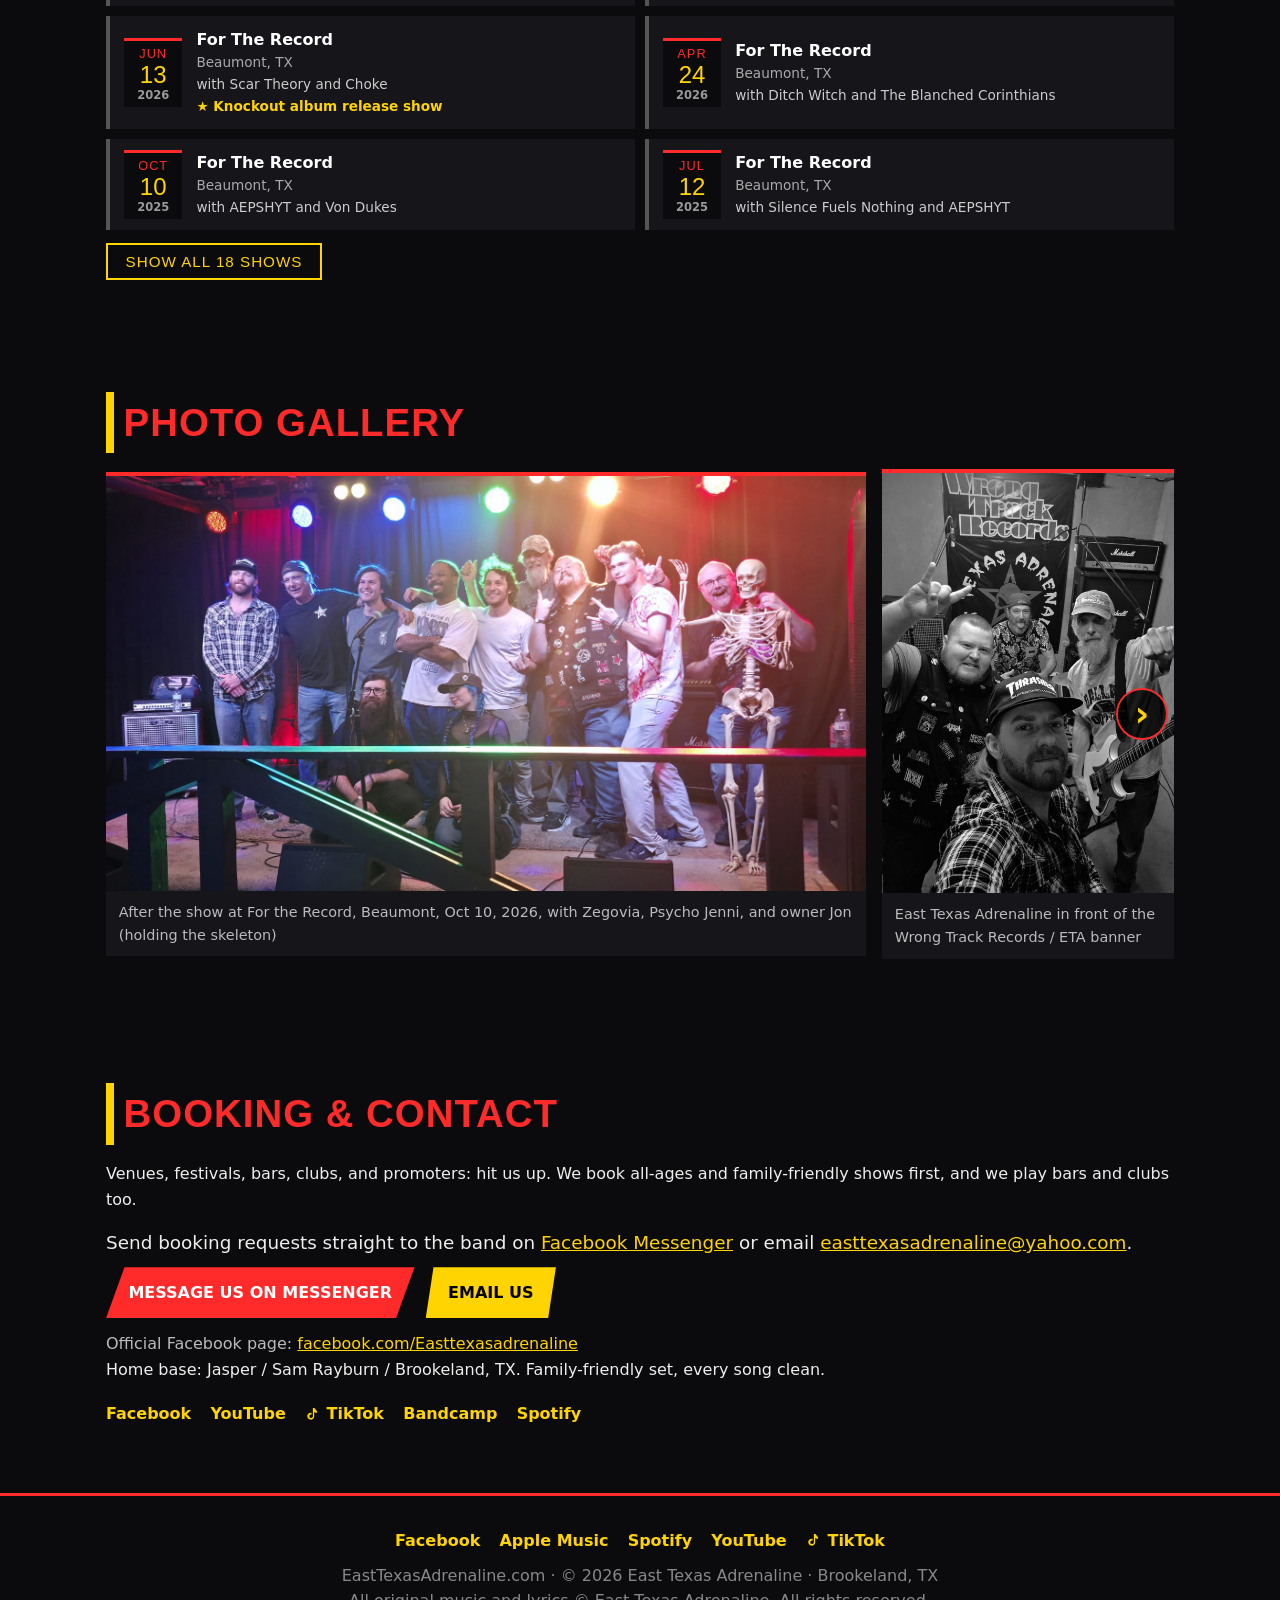
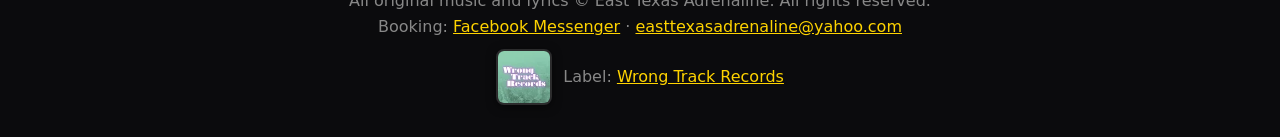
==== commit a773f430: "Music: show the discography as one year-by-year list beside the video and EP logo" ====
--- a/index.html
+++ b/index.html
@@ -24,7 +24,8 @@
 <section id="members"><h2>The Band</h2><div class="grid" id="members-grid"></div></section>
 <section id="music"><h2>Music</h2><p>Top track: <strong>“Lake Trash”</strong></p>
 <div class="listen"><a class="btn" href="https://music.apple.com/us/artist/east-texas-adrenaline/1208255914" target="_blank" rel="noopener">Apple Music</a><a class="btn alt" href="https://easttexasadrenaline.bandcamp.com/" target="_blank" rel="noopener">Bandcamp</a><a class="btn alt" href="https://open.spotify.com/artist/6lh7sgML4LVndUgMk42t6P" target="_blank" rel="noopener">Spotify</a><a class="btn alt" href="https://www.youtube.com/channel/UCe_y8HoygC-X9k5BNQYckqA" target="_blank" rel="noopener">YouTube</a></div>
-<h3>Watch: “Misfortune”</h3><div class="yt" data-id="QUirXolgGXc"><button type="button" aria-label="Play the Misfortune video on YouTube"><img src="https://i.ytimg.com/vi/QUirXolgGXc/hqdefault.jpg" loading="lazy" width="480" height="360" alt="Misfortune video thumbnail"><span class="play">▶</span></button></div><p class="sub">The single from <em>Knockout</em>. Radio picks: “1000 Miles”, “Atomic Stupidity”, “Digital Toys”, “Lawnmower Fistfight”.</p><h3>Albums</h3><div class="disc" id="albums"></div><h3>Vinyl &amp; Singles</h3><div class="disc" id="vinyl"></div><h3>EPs</h3><div class="eps"><div><div class="logo4" id="logo4"></div><p class="sub cap" id="logo-cap"></p></div><div class="disc solo" id="eps-other"></div></div></section>
+<div class="yr-cols"><div><h3>Watch: “Misfortune”</h3><div class="yt" data-id="QUirXolgGXc"><button type="button" aria-label="Play the Misfortune video on YouTube"><img src="https://i.ytimg.com/vi/QUirXolgGXc/hqdefault.jpg" loading="lazy" width="480" height="360" alt="Misfortune video thumbnail"><span class="play">▶</span></button></div><p class="sub">The single from <em>Knockout</em>. Radio picks: “1000 Miles”, “Atomic Stupidity”, “Digital Toys”, “Lawnmower Fistfight”.</p><div class="yr-logo" id="logo-box"><div class="yr-logo4" id="logo4"></div><p class="sub" id="logo-cap"></p></div></div>
+<div><h3>Discography</h3><div id="discography"></div></div></div></section>
 <section id="press"><h2>Press &amp; Radio</h2><p class="sub">Quotes appear exactly as the reviewers wrote them, with links to the source. Radio Marlab placements are tallied from the station's daily Top 10 posts.</p><div id="press-list" class="press-wrap"></div></section>
 <section id="news"><h2>News</h2>
 <p class="sub">The latest from the band's <a href="https://www.facebook.com/Easttexasadrenaline" target="_blank" rel="noopener">Facebook page</a>, newest first.</p>
--- a/style.css
+++ b/style.css
@@ -11,11 +11,11 @@
 section{padding:3.5rem 1rem;max-width:1100px;margin:auto}h2{font-size:2.4rem;color:var(--a);margin-bottom:1rem;border-left:8px solid var(--b);padding-left:.6rem}h3{margin:1.4rem 0 .6rem}
 .grid{display:grid;gap:1rem;grid-template-columns:1fr}.card{background:var(--p);padding:1.2rem;border-top:4px solid var(--a);color:var(--t);text-decoration:none;transition:transform .15s}.card:hover{transform:translateY(-4px)}
 .ph{height:140px;display:grid;place-items:center;background:#222;font:2.5rem Impact,sans-serif;color:var(--a);margin-bottom:.8rem}.role{color:var(--b);font-weight:700}.wanted{border-color:var(--b)}
-.disc{display:grid;gap:.6rem;grid-template-columns:1fr 1fr}.rel{background:var(--p);padding:.8rem;border-left:4px solid var(--a)}.rel b,.rel span{display:block}.rel span{color:#aaa;font-size:.85rem}.rel.new{border-color:var(--b)}
+
 .gigs{list-style:none;padding:0}.gigs li{display:flex;gap:1rem;align-items:center;background:var(--p);padding:1rem;margin-bottom:.6rem;border-left:5px solid var(--a)}.gigs .past{opacity:.7;border-color:#555}
 .d{font-weight:800;color:var(--b);min-width:7rem}.badge{margin-left:auto;background:var(--b);color:#000;padding:.1rem .5rem;font-weight:800}.sub,.inf{color:#bbb}.mail{margin:1rem 0;font-size:1.2rem}
 footer{text-align:center;padding:2rem 1rem;border-top:3px solid var(--a);color:#888}.soc{display:flex;justify-content:center;gap:1.2rem;margin-bottom:.6rem;flex-wrap:wrap}.soc a{display:inline-flex;align-items:center;gap:.35rem;text-decoration:none;color:var(--b);font-weight:700}.soc a:hover{color:#fff}.soc .si{flex:none;vertical-align:middle}.contact-soc{justify-content:flex-start;margin-top:1.2rem}
-@media(min-width:760px){#menu{display:none}nav{display:flex;position:static;flex-direction:row;background:none}.grid{grid-template-columns:repeat(4,1fr)}.disc{grid-template-columns:repeat(4,1fr)}}
+@media(min-width:760px){#menu{display:none}nav{display:flex;position:static;flex-direction:row;background:none}.grid{grid-template-columns:repeat(4,1fr)}}
 .btn.sm{padding:.5rem 1rem;font-size:.85rem;margin-top:.5rem}.btn.dis{background:#444;cursor:not-allowed}
 @media(min-width:760px){#merch .grid{grid-template-columns:repeat(5,1fr)}}
 .hero{background:linear-gradient(180deg,#0b0b0dcc,#0b0b0dee 85%,#0b0b0d),radial-gradient(circle at 70% 30%,#ff2a2a40,transparent 60%),url(img/hero.webp) center/cover}
@@ -28,21 +28,10 @@
 .bio{margin:.4rem 0;font-style:italic}
 section{scroll-margin-top:64px}#merch>.sub{margin:.4rem 0 1rem}#merch .grid+.sub{margin-top:1.2rem}
 .mail{display:inline-block;margin:0 1rem 1rem 0;vertical-align:middle}
-.cov{display:block;width:100%;height:auto;aspect-ratio:1;object-fit:cover;margin-bottom:.5rem}
 .pimg{display:block;width:100%;height:auto;aspect-ratio:1;object-fit:cover;margin-bottom:.8rem;background:#222}
 .price{font:1.4rem Impact,sans-serif;color:var(--b);margin:.3rem 0}.prod{display:flex;flex-direction:column}.prod .btn{margin-top:auto;align-self:flex-start}
 .ph-card{opacity:.75}
-.eps{display:grid;gap:1.2rem}.logo4{display:grid;grid-template-columns:1fr 1fr;gap:0;max-width:520px;border:3px solid var(--a)}
-.q{position:relative;display:block;line-height:0}.q img{width:100%;height:auto;display:block}
-.q span{position:absolute;left:0;right:0;bottom:0;line-height:1.3;padding:.3rem .4rem;background:#000c;color:#fff;font-weight:700;font-size:.8rem;opacity:.9;transition:opacity .2s}
-@media(hover:hover){.q span{opacity:0}.q:hover span,.q:focus span{opacity:1}}
-.cap{margin-top:.5rem;max-width:520px}.disc.solo{grid-template-columns:1fr;max-width:260px}
 .inperson{background:var(--p);border-left:5px solid var(--b);padding:.7rem 1rem;margin:0 0 1rem}
-@media(min-width:760px){.eps{grid-template-columns:auto 260px;align-items:start}}
-@media(min-width:760px){.eps{grid-template-columns:minmax(0,520px) 220px;justify-content:start;gap:2rem}}
-.logo4{gap:10px;border:0;background:none}.q span{opacity:1!important;background:#000d;font-size:.85rem;padding:.35rem .5rem}
-.q{border:2px solid var(--a)}
-a.rel{color:var(--t);text-decoration:none;display:block}
 .news{display:grid;gap:1.2rem}.post{background:var(--p);border-top:4px solid var(--a);display:grid}.post img{width:100%;height:auto;display:block;aspect-ratio:16/9;object-fit:cover}
 .post-body{padding:1rem 1.2rem}.post-date{color:var(--b);font-weight:800;font-size:.9rem}.post-text p{margin:.5rem 0}
 .gallery figure{margin:0;background:var(--p);border-top:4px solid var(--a)}
@@ -222,3 +211,14 @@
 .sftb-tile .sftb-added{margin:.4rem 0 0}
 @media(min-width:760px){.sftb-epset{grid-template-columns:300px 1fr;grid-template-areas:"head head" "logo buy"}
 .sftb-epset-head{grid-area:head}.sftb-logo4{grid-area:logo;max-width:none}.sftb-epset-buy{grid-area:buy;height:300px}.sftb-tile .sftb-added{position:absolute;top:.7rem;right:.8rem;margin:0}}
+/* Music: discography by year (newest first), video + EP logo beside it on desktop */
+.yr-cols{display:grid;gap:1.4rem}.yr-cols h3{margin:0 0 .5rem}.yr-cols .yt{margin:0 0 .6rem}
+.yr-list{list-style:none;margin:0;padding:0;display:grid;gap:.4rem}
+.yr-row{display:grid;grid-template-columns:3.2rem 48px minmax(0,1fr);gap:.75rem;align-items:center;min-height:44px;background:var(--p);padding:.45rem .7rem;border-left:4px solid var(--a);color:var(--t);text-decoration:none}
+.yr-row.new{border-color:var(--b)}.yr-row:hover,.yr-row:focus-visible{background:#1f1f25}
+.yr-y{font:1.25rem Impact,"Arial Black",sans-serif;color:var(--b)}
+.yr-row img{display:block;width:48px;height:48px;object-fit:cover}
+.yr-t b{display:flex;align-items:center;gap:.4rem}.yr-t small{display:block;color:#aaa;font-size:.82rem}
+.yr-logo{display:grid;grid-template-columns:120px minmax(0,1fr);gap:.8rem;align-items:center;margin-top:1.2rem}.yr-logo .sub{margin:0;font-size:.9rem}
+.yr-logo4{display:grid;grid-template-columns:1fr 1fr;gap:3px;line-height:0}.yr-logo4 a{display:block}.yr-logo4 img{display:block;width:100%;height:auto}
+@media(min-width:760px){.yr-cols{grid-template-columns:minmax(0,1fr) minmax(0,1fr);gap:2rem;align-items:start}}
